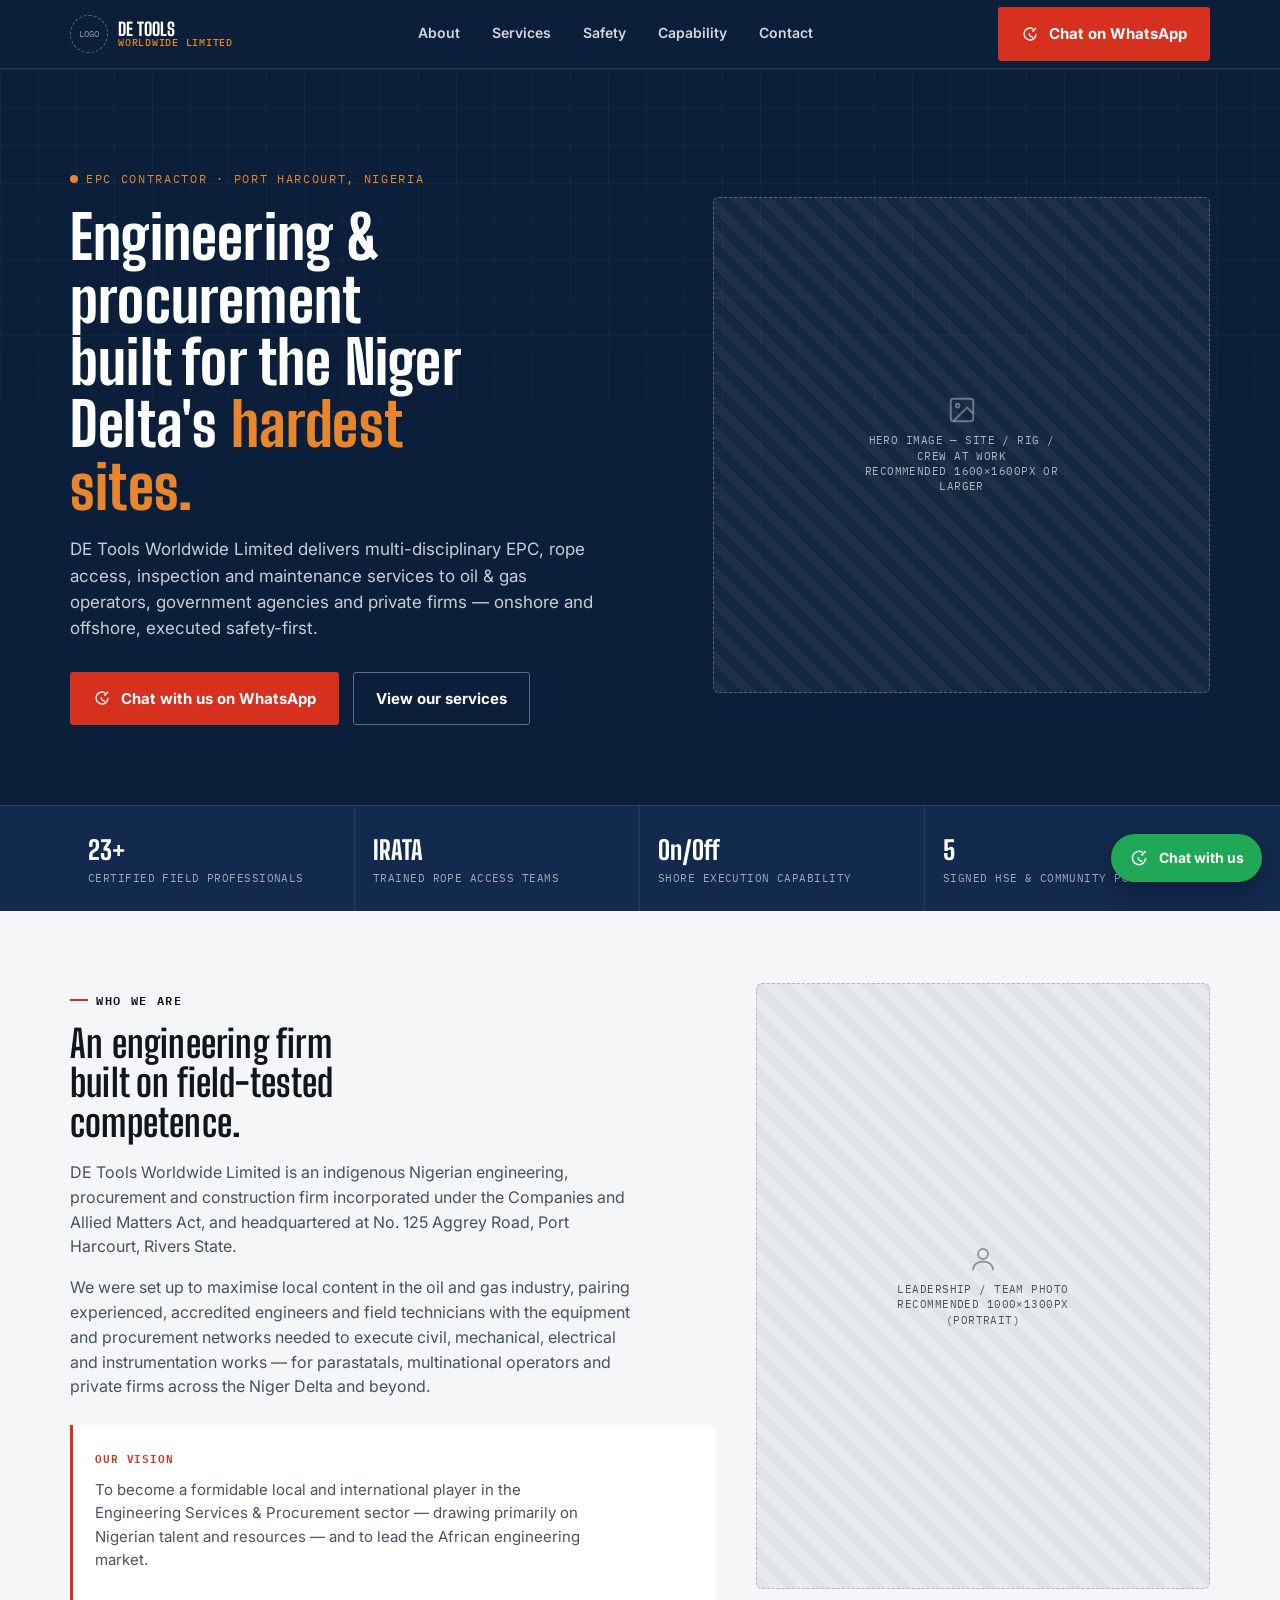
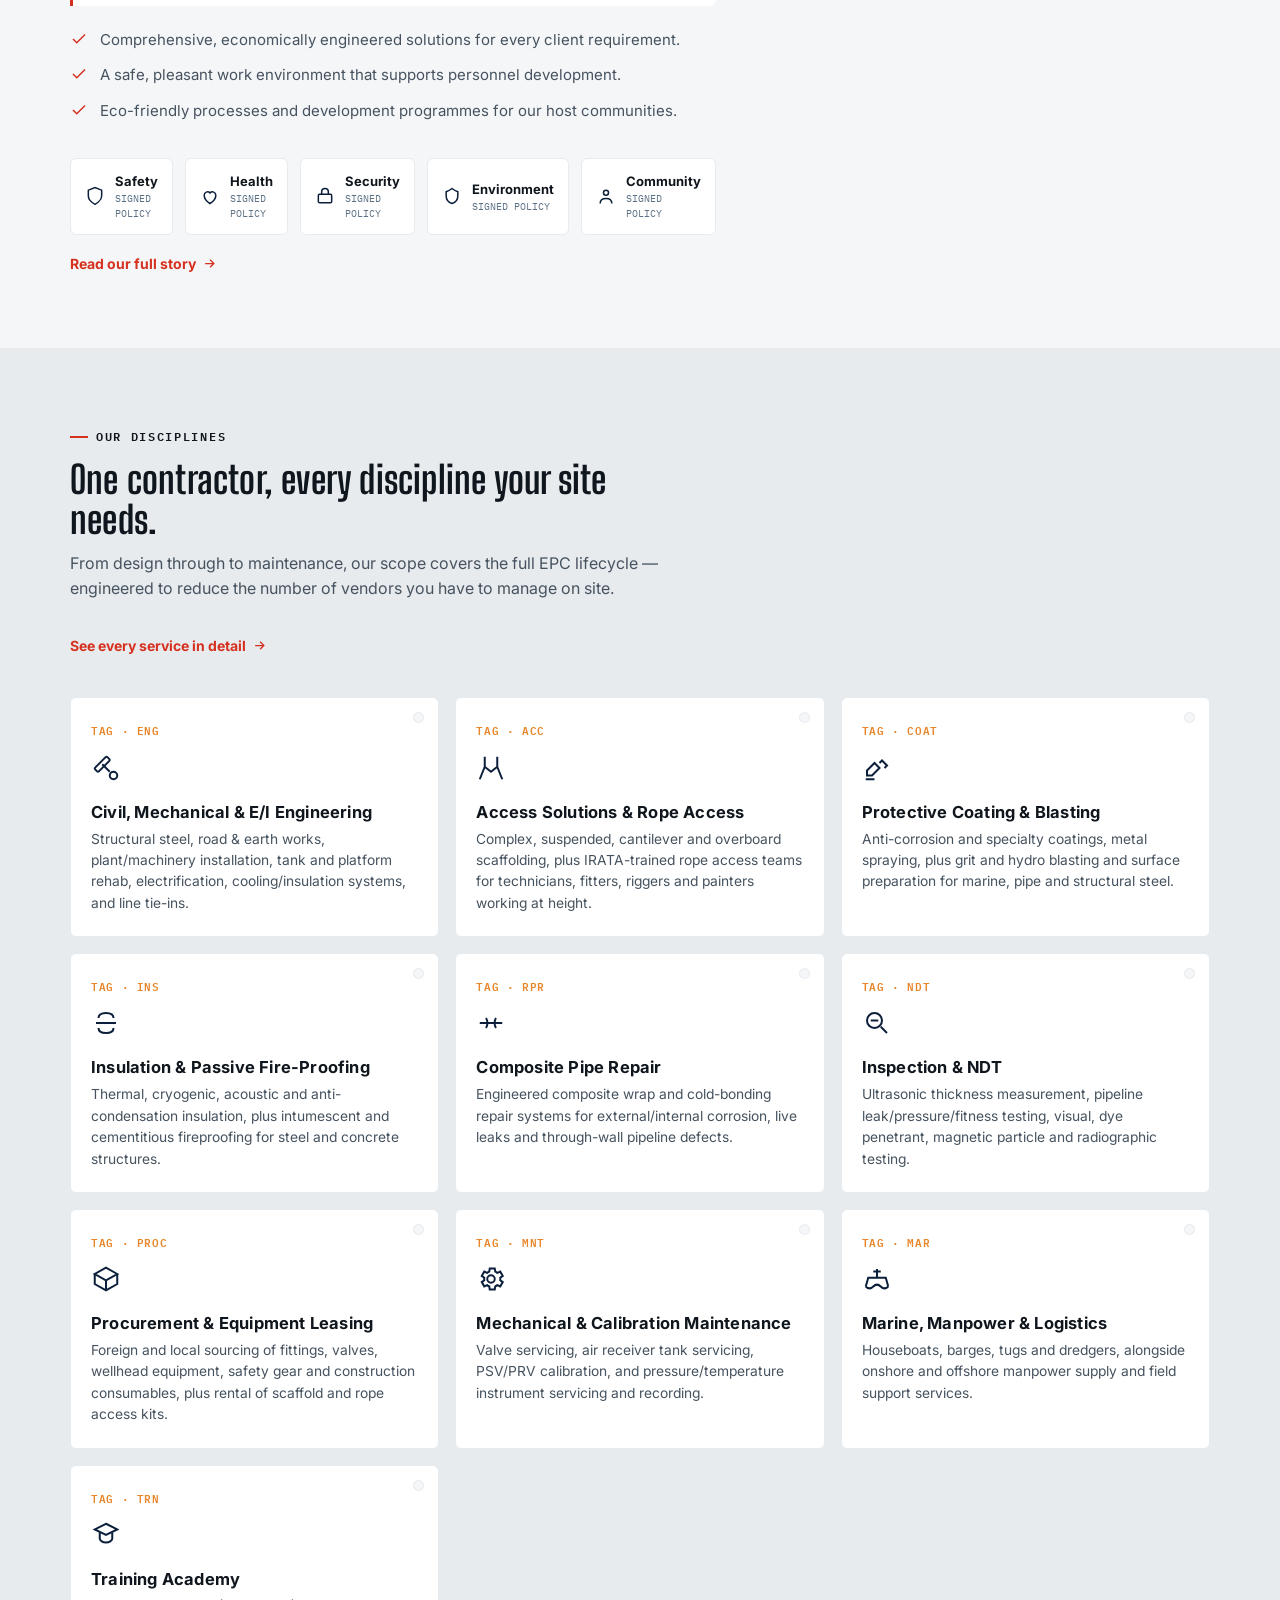
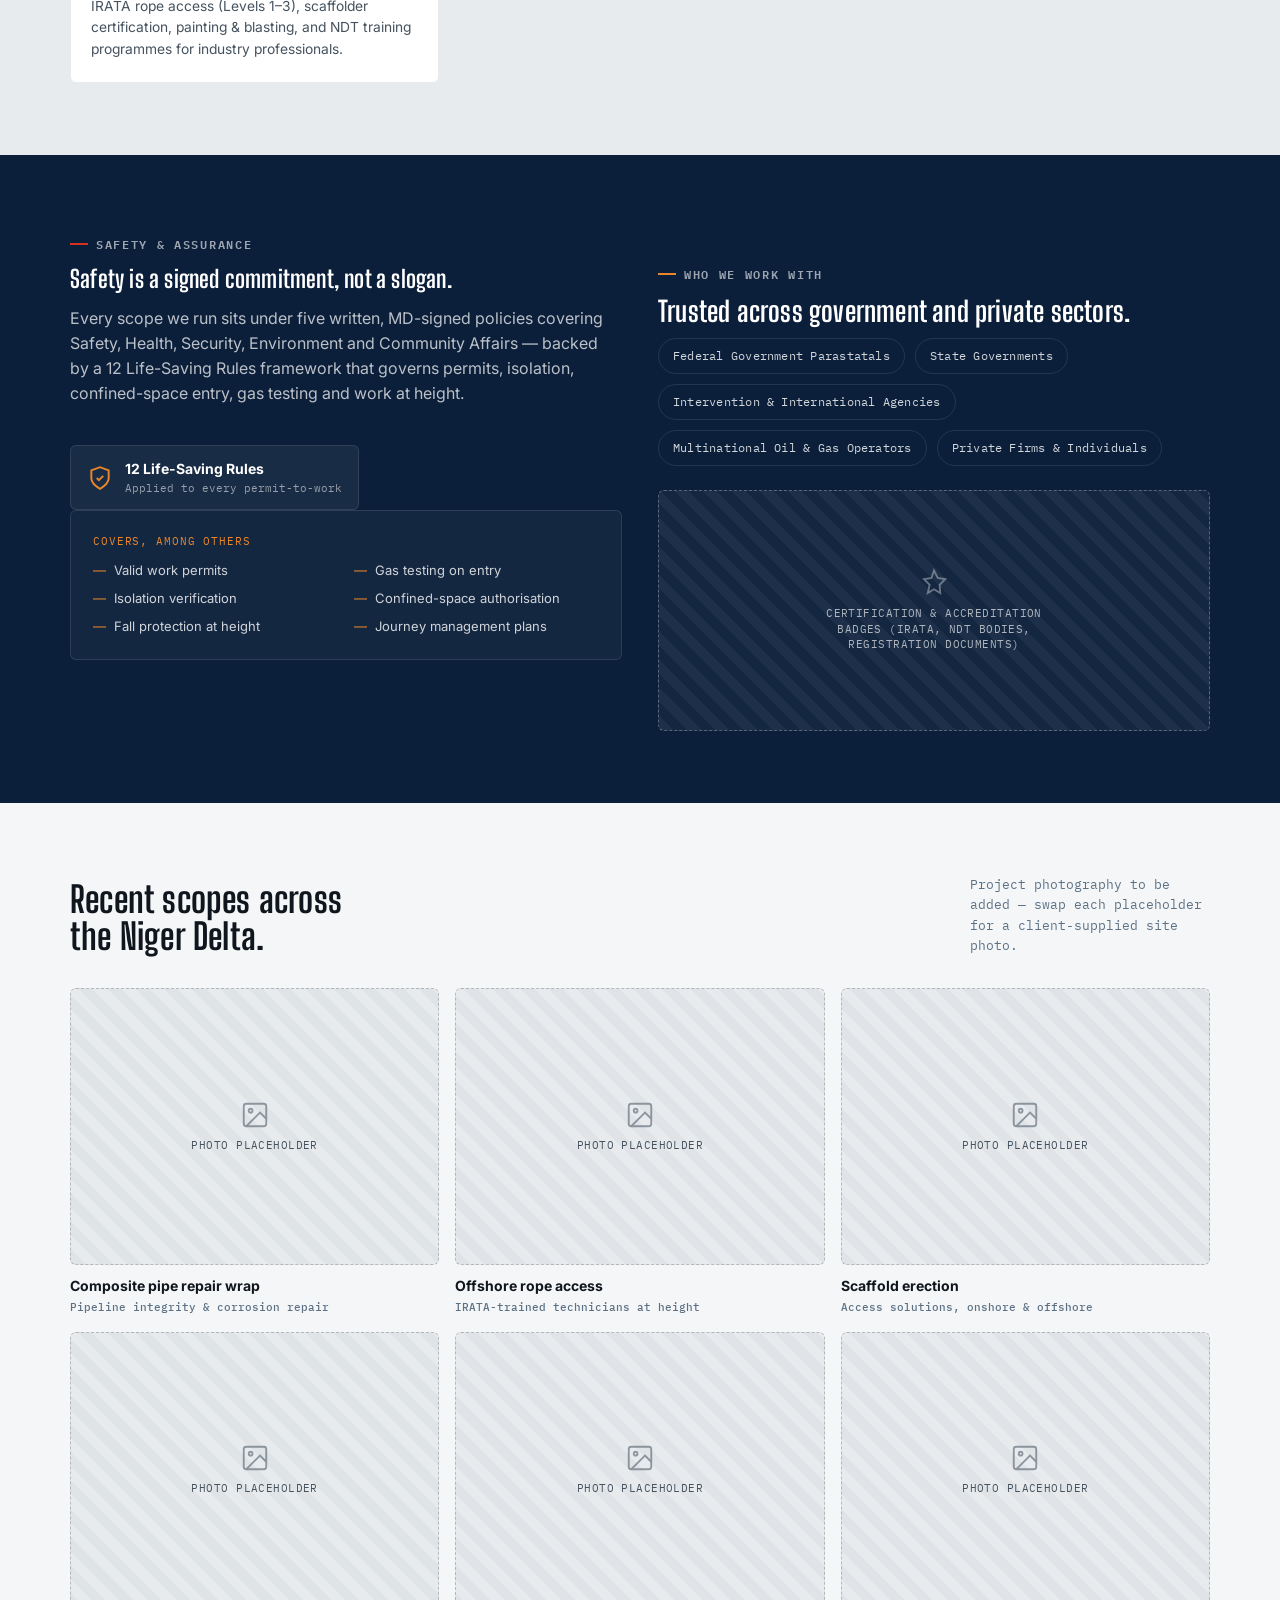
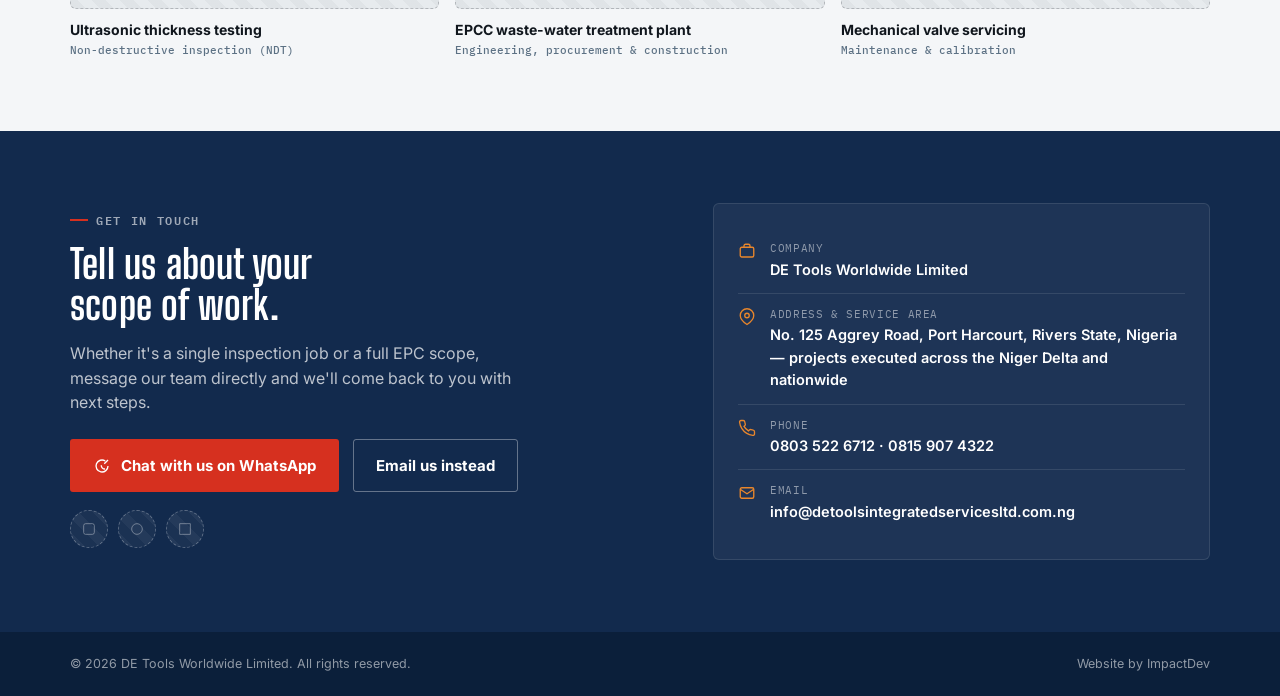
==== index.html @ 5cf84153 "first commit" ====
<!DOCTYPE html>
<html lang="en">
<head>
<meta charset="UTF-8">
<meta name="viewport" content="width=device-width, initial-scale=1.0">
<title>DE Tools Worldwide Limited | Engineering, Procurement & Construction in Port Harcourt, Nigeria</title>
<meta name="description" content="DE Tools Worldwide Limited is a Port Harcourt-based EPC contractor delivering engineering, procurement, construction, rope access, NDT inspection and maintenance services to oil & gas operators across the Niger Delta and Nigeria.">

<!-- ================= FONTS ================= -->
<link rel="preconnect" href="https://fonts.googleapis.com">
<link rel="preconnect" href="https://fonts.gstatic.com" crossorigin>
<link href="https://fonts.googleapis.com/css2?family=Big+Shoulders+Display:wght@700;800;900&family=Inter:wght@400;500;600;700&family=IBM+Plex+Mono:wght@500;600&display=swap" rel="stylesheet">

<link rel="stylesheet" href="css/styles.css">
</head>
<body>

<!-- =========================================================
     HEADER
     ========================================================= -->
<header>
  <div class="nav-row">
    <!-- LOGO SLOT — once the client logo file is supplied, replace
         this whole .logo-slot block with: <a href="#home"><img src="logo.png" alt="DE Tools Worldwide Limited" style="height:40px"></a> -->
    <a href="/" class="logo-slot" aria-label="DE Tools Worldwide Limited — home">
      <span class="logo-mark">LOGO</span>
      <span class="logo-text">DE TOOLS<small>Worldwide Limited</small></span>
    </a>

    <nav class="primary-nav" aria-label="Primary">
      <a href="about/">About</a>
      <a href="services/">Services</a>
      <a href="#safety">Safety</a>
      <a href="#work">Capability</a>
      <a href="#contact">Contact</a>
    </nav>

    <div class="header-actions">
      <a class="btn btn-primary btn-wa-header" href="https://wa.me/2348035226712?text=Hi%2C%20I%27d%20like%20to%20discuss%20a%20scope%20of%20work%20with%20DE%20Tools%20Worldwide%20Limited." target="_blank" rel="noopener">
        <svg viewBox="0 0 24 24" fill="none" stroke="currentColor" stroke-width="1.8"><path d="M20 12a8 8 0 1 1-3.6-6.7M20 4l-5 5"/><path d="M16 16a5 5 0 0 1-5-5"/></svg>
        Chat on WhatsApp
      </a>
      <button class="menu-toggle" id="menuToggle" aria-label="Open menu" aria-expanded="false">
        <svg viewBox="0 0 24 24" fill="none" stroke="currentColor" stroke-width="2"><path d="M4 7h16M4 12h16M4 17h16"/></svg>
      </button>
    </div>
  </div>

  <div id="mobileMenu">
    <a href="about/">About</a>
    <a href="services/">Services</a>
    <a href="#safety">Safety</a>
    <a href="#work">Capability</a>
    <a href="#contact">Contact</a>
    <a class="btn btn-primary" href="https://wa.me/2348035226712?text=Hi%2C%20I%27d%20like%20to%20discuss%20a%20scope%20of%20work%20with%20DE%20Tools%20Worldwide%20Limited." target="_blank" rel="noopener">
      Chat with us on WhatsApp
    </a>
  </div>
</header>

<!-- =========================================================
     HERO
     ========================================================= -->
<section class="hero" id="home">
  <div class="wrap">
    <div class="hero-grid">
      <div>
        <span class="hero-tagline">EPC Contractor · Port Harcourt, Nigeria</span>
        <h1>Engineering &amp; procurement built for the Niger Delta's <em>hardest sites.</em></h1>
        <p class="lede">DE Tools Worldwide Limited delivers multi-disciplinary EPC, rope access, inspection and maintenance services to oil &amp; gas operators, government agencies and private firms — onshore and offshore, executed safety-first.</p>
        <div class="hero-cta">
          <a class="btn btn-primary" href="https://wa.me/2348035226712?text=Hi%2C%20I%27d%20like%20to%20discuss%20a%20scope%20of%20work%20with%20DE%20Tools%20Worldwide%20Limited." target="_blank" rel="noopener">
            <svg viewBox="0 0 24 24" fill="none" stroke="currentColor" stroke-width="1.8"><path d="M20 12a8 8 0 1 1-3.6-6.7M20 4l-5 5"/><path d="M16 16a5 5 0 0 1-5-5"/></svg>
            Chat with us on WhatsApp
          </a>
          <a class="btn btn-outline" href="/services">View our services</a>
        </div>
      </div>

      <!-- IMAGE SLOT: hero photo — recommend a wide, high-res shot of
           a live worksite (rig, platform, or rope-access/scaffold crew).
           Replace with: <img src="hero.jpg" alt="..."> -->
      <div class="hero-photo">
        <div class="img-slot on-dark" style="aspect-ratio:1/1;">
          <svg viewBox="0 0 24 24" fill="none" stroke="currentColor" stroke-width="1.5"><rect x="3" y="3" width="18" height="18" rx="2"/><circle cx="8.5" cy="8.5" r="1.5"/><path d="M21 15l-5-5L5 21"/></svg>
          <span>Hero image — site / rig / crew at work<br>Recommended 1600×1600px or larger</span>
        </div>
      </div>
    </div>
  </div>
</section>

<div class="stat-strip">
  <div class="wrap">
    <div class="stat"><div class="num">23+</div><div class="label">Certified field professionals</div></div>
    <div class="stat"><div class="num">IRATA</div><div class="label">Trained rope access teams</div></div>
    <div class="stat"><div class="num">On/Off</div><div class="label">shore execution capability</div></div>
    <div class="stat"><div class="num">5</div><div class="label">Signed HSE &amp; community policies</div></div>
  </div>
</div>

<!-- =========================================================
     ABOUT
     ========================================================= -->
<section id="about">
  <div class="wrap">
    <div class="about-grid">

      <div class="about-copy reveal">
        <span class="eyebrow">Who we are</span>
        <h2>An engineering firm built on field-tested competence.</h2>
        <p>DE Tools Worldwide Limited is an indigenous Nigerian engineering, procurement and construction firm incorporated under the Companies and Allied Matters Act, and headquartered at No. 125 Aggrey Road, Port Harcourt, Rivers State.</p>
        <p>We were set up to maximise local content in the oil and gas industry, pairing experienced, accredited engineers and field technicians with the equipment and procurement networks needed to execute civil, mechanical, electrical and instrumentation works — for parastatals, multinational operators and private firms across the Niger Delta and beyond.</p>

        <div class="vision-box">
          <span class="tag">Our vision</span>
          <p>To become a formidable local and international player in the Engineering Services &amp; Procurement sector — drawing primarily on Nigerian talent and resources — and to lead the African engineering market.</p>
        </div>

        <ul class="mission-list">
          <li><svg viewBox="0 0 24 24" fill="none" stroke="currentColor" stroke-width="2"><path d="M20 6L9 17l-5-5"/></svg> Comprehensive, economically engineered solutions for every client requirement.</li>
          <li><svg viewBox="0 0 24 24" fill="none" stroke="currentColor" stroke-width="2"><path d="M20 6L9 17l-5-5"/></svg> A safe, pleasant work environment that supports personnel development.</li>
          <li><svg viewBox="0 0 24 24" fill="none" stroke="currentColor" stroke-width="2"><path d="M20 6L9 17l-5-5"/></svg> Eco-friendly processes and development programmes for our host communities.</li>
        </ul>

        <div class="policy-row">
          <div class="policy-chip"><svg viewBox="0 0 24 24" fill="none" stroke="currentColor" stroke-width="1.8"><path d="M12 22s8-4 8-10V5l-8-3-8 3v7c0 6 8 10 8 10Z"/></svg><div><div class="t">Safety</div><div class="s">Signed policy</div></div></div>
          <div class="policy-chip"><svg viewBox="0 0 24 24" fill="none" stroke="currentColor" stroke-width="1.8"><path d="M12 21s-7-4.4-7-10a4 4 0 0 1 7-2.6A4 4 0 0 1 19 11c0 5.6-7 10-7 10Z"/></svg><div><div class="t">Health</div><div class="s">Signed policy</div></div></div>
          <div class="policy-chip"><svg viewBox="0 0 24 24" fill="none" stroke="currentColor" stroke-width="1.8"><rect x="4" y="10" width="16" height="10" rx="1.5"/><path d="M8 10V7a4 4 0 0 1 8 0v3"/></svg><div><div class="t">Security</div><div class="s">Signed policy</div></div></div>
          <div class="policy-chip"><svg viewBox="0 0 24 24" fill="none" stroke="currentColor" stroke-width="1.8"><path d="M12 3c4 3 7 4 7 4v5c0 5-4 8-7 9-3-1-7-4-7-9V7s3-1 7-4Z"/></svg><div><div class="t">Environment</div><div class="s">Signed policy</div></div></div>
          <div class="policy-chip"><svg viewBox="0 0 24 24" fill="none" stroke="currentColor" stroke-width="1.8"><circle cx="12" cy="8" r="3"/><path d="M5 21c0-4 3-6 7-6s7 2 7 6"/></svg><div><div class="t">Community</div><div class="s">Signed policy</div></div></div>
        </div>

        <a class="text-link" href="about.html">
          Read our full story
          <svg viewBox="0 0 24 24" fill="none" stroke="currentColor" stroke-width="2"><path d="M5 12h14M13 6l6 6-6 6"/></svg>
        </a>
      </div>

      <!-- IMAGE SLOT: about-section photo — recommend the CEO/MD,
           leadership, or a field team portrait. Replace with:
           <img src="about.jpg" alt="..."> -->
      <div class="about-photo reveal">
        <div class="img-slot">
          <svg viewBox="0 0 24 24" fill="none" stroke="currentColor" stroke-width="1.5"><circle cx="12" cy="8" r="4"/><path d="M4 21c0-4.4 3.6-7 8-7s8 2.6 8 7"/></svg>
          <span>Leadership / team photo<br>Recommended 1000×1300px (portrait)</span>
        </div>
      </div>

    </div>
  </div>
</section>

<!-- =========================================================
     SERVICES / DISCIPLINES
     ========================================================= -->
<section id="services" style="background:var(--paper-alt);">
  <div class="wrap">
    <div class="services-head reveal">
      <span class="eyebrow">Our disciplines</span>
      <h2>One contractor, every discipline your site needs.</h2>
      <p>From design through to maintenance, our scope covers the full EPC lifecycle — engineered to reduce the number of vendors you have to manage on site.</p>
      <a class="text-link" href="services.html">
        See every service in detail
        <svg viewBox="0 0 24 24" fill="none" stroke="currentColor" stroke-width="2"><path d="M5 12h14M13 6l6 6-6 6"/></svg>
      </a>
    </div>

    <div class="svc-grid">

      <div class="svc-card reveal">
        <span class="svc-tagcode">Tag · ENG</span>
        <svg class="svc-icon" viewBox="0 0 24 24" fill="none" stroke="currentColor" stroke-width="1.6"><path d="M14.7 6.3a1 1 0 0 0 0-1.4l-1.6-1.6a1 1 0 0 0-1.4 0L3.3 11.7a1 1 0 0 0 0 1.4l1.6 1.6a1 1 0 0 0 1.4 0L14.7 6.3Z"/><path d="M9 9l6 6"/><circle cx="18" cy="18" r="3"/></svg>
        <h3>Civil, Mechanical &amp; E/I Engineering</h3>
        <p>Structural steel, road &amp; earth works, plant/machinery installation, tank and platform rehab, electrification, cooling/insulation systems, and line tie-ins.</p>
      </div>

      <div class="svc-card reveal">
        <span class="svc-tagcode">Tag · ACC</span>
        <svg class="svc-icon" viewBox="0 0 24 24" fill="none" stroke="currentColor" stroke-width="1.6"><path d="M7 3v8M17 3v8M3 21l4-10 5 4 5-4 4 10"/></svg>
        <h3>Access Solutions &amp; Rope Access</h3>
        <p>Complex, suspended, cantilever and overboard scaffolding, plus IRATA-trained rope access teams for technicians, fitters, riggers and painters working at height.</p>
      </div>

      <div class="svc-card reveal">
        <span class="svc-tagcode">Tag · COAT</span>
        <svg class="svc-icon" viewBox="0 0 24 24" fill="none" stroke="currentColor" stroke-width="1.6"><path d="M4 14l6-6 4 4-6 6H4v-4Z"/><path d="M14 8l2-2 4 4-2 2"/><path d="M3 21h7"/></svg>
        <h3>Protective Coating &amp; Blasting</h3>
        <p>Anti-corrosion and specialty coatings, metal spraying, plus grit and hydro blasting and surface preparation for marine, pipe and structural steel.</p>
      </div>

      <div class="svc-card reveal">
        <span class="svc-tagcode">Tag · INS</span>
        <svg class="svc-icon" viewBox="0 0 24 24" fill="none" stroke="currentColor" stroke-width="1.6"><path d="M4 12h16"/><path d="M6 8c0-2 1.5-4 6-4s6 2 6 4M6 16c0 2 1.5 4 6 4s6-2 6-4"/></svg>
        <h3>Insulation &amp; Passive Fire-Proofing</h3>
        <p>Thermal, cryogenic, acoustic and anti-condensation insulation, plus intumescent and cementitious fireproofing for steel and concrete structures.</p>
      </div>

      <div class="svc-card reveal">
        <span class="svc-tagcode">Tag · RPR</span>
        <svg class="svc-icon" viewBox="0 0 24 24" fill="none" stroke="currentColor" stroke-width="1.6"><path d="M3 12h18"/><path d="M8 8c1.5 2 1.5 6 0 8M16 8c-1.5 2-1.5 6 0 8"/></svg>
        <h3>Composite Pipe Repair</h3>
        <p>Engineered composite wrap and cold-bonding repair systems for external/internal corrosion, live leaks and through-wall pipeline defects.</p>
      </div>

      <div class="svc-card reveal">
        <span class="svc-tagcode">Tag · NDT</span>
        <svg class="svc-icon" viewBox="0 0 24 24" fill="none" stroke="currentColor" stroke-width="1.6"><circle cx="10" cy="10" r="6"/><path d="M15 15l5 5"/><path d="M7 10h6"/></svg>
        <h3>Inspection &amp; NDT</h3>
        <p>Ultrasonic thickness measurement, pipeline leak/pressure/fitness testing, visual, dye penetrant, magnetic particle and radiographic testing.</p>
      </div>

      <div class="svc-card reveal">
        <span class="svc-tagcode">Tag · PROC</span>
        <svg class="svc-icon" viewBox="0 0 24 24" fill="none" stroke="currentColor" stroke-width="1.6"><path d="M21 8l-9-5-9 5 9 5 9-5Z"/><path d="M3 8v8l9 5 9-5V8"/><path d="M12 13v8"/></svg>
        <h3>Procurement &amp; Equipment Leasing</h3>
        <p>Foreign and local sourcing of fittings, valves, wellhead equipment, safety gear and construction consumables, plus rental of scaffold and rope access kits.</p>
      </div>

      <div class="svc-card reveal">
        <span class="svc-tagcode">Tag · MNT</span>
        <svg class="svc-icon" viewBox="0 0 24 24" fill="none" stroke="currentColor" stroke-width="1.6"><circle cx="12" cy="12" r="3"/><path d="M19.4 13a7.4 7.4 0 0 0 0-2l2-1.5-2-3.4-2.3 1a7 7 0 0 0-1.7-1L15 3.6h-4l-.4 2.5a7 7 0 0 0-1.7 1l-2.3-1-2 3.4 2 1.5a7.4 7.4 0 0 0 0 2l-2 1.5 2 3.4 2.3-1c.5.4 1.1.8 1.7 1l.4 2.5h4l.4-2.5a7 7 0 0 0 1.7-1l2.3 1 2-3.4-2-1.5Z"/></svg>
        <h3>Mechanical &amp; Calibration Maintenance</h3>
        <p>Valve servicing, air receiver tank servicing, PSV/PRV calibration, and pressure/temperature instrument servicing and recording.</p>
      </div>

      <div class="svc-card reveal">
        <span class="svc-tagcode">Tag · MAR</span>
        <svg class="svc-icon" viewBox="0 0 24 24" fill="none" stroke="currentColor" stroke-width="1.6"><path d="M3 18l2-7h14l2 7"/><path d="M12 11V4M9 6h6"/><path d="M3 18c2 2 4 2 6 0s4-2 6 0 4 2 6 0"/></svg>
        <h3>Marine, Manpower &amp; Logistics</h3>
        <p>Houseboats, barges, tugs and dredgers, alongside onshore and offshore manpower supply and field support services.</p>
      </div>

      <div class="svc-card reveal">
        <span class="svc-tagcode">Tag · TRN</span>
        <svg class="svc-icon" viewBox="0 0 24 24" fill="none" stroke="currentColor" stroke-width="1.6"><path d="M12 3l9 4.5-9 4.5-9-4.5 9-4.5Z"/><path d="M7 10v5c0 1.5 2.5 3 5 3s5-1.5 5-3v-5"/></svg>
        <h3>Training Academy</h3>
        <p>IRATA rope access (Levels 1–3), scaffolder certification, painting &amp; blasting, and NDT training programmes for industry professionals.</p>
      </div>

    </div>
  </div>
</section>

<!-- =========================================================
     SAFETY / ASSURANCE
     ========================================================= -->
<section id="safety" class="safety-band">
  <div class="wrap">
    <div class="safety-grid">

      <div class="reveal">
        <span class="eyebrow" style="color:rgba(255,255,255,.6);">Safety &amp; assurance</span>
        <h2 class="safety-copy-h">Safety is a signed commitment, not a slogan.</h2>
        <p style="color:rgba(255,255,255,.72); margin-top:14px; max-width:54ch;">Every scope we run sits under five written, MD-signed policies covering Safety, Health, Security, Environment and Community Affairs — backed by a 12 Life-Saving Rules framework that governs permits, isolation, confined-space entry, gas testing and work at height.</p>

        <div class="lsr-badge">
          <svg viewBox="0 0 24 24" fill="none" stroke="currentColor" stroke-width="1.8"><path d="M12 22s8-4 8-10V5l-8-3-8 3v7c0 6 8 10 8 10Z"/><path d="M9 12l2 2 4-4"/></svg>
          <div><div class="t">12 Life-Saving Rules</div><div class="s">Applied to every permit-to-work</div></div>
        </div>

        <div class="hsRules">
          <span class="lbl">Covers, among others</span>
          <ul>
            <li>Valid work permits</li>
            <li>Gas testing on entry</li>
            <li>Isolation verification</li>
            <li>Confined-space authorisation</li>
            <li>Fall protection at height</li>
            <li>Journey management plans</li>
          </ul>
        </div>
      </div>

      <div class="client-types reveal">
        <span class="eyebrow">Who we work with</span>
        <h2 style="font-size:clamp(22px,3.2vw,28px); color:#fff;">Trusted across government and private sectors.</h2>
        <div class="chip-row">
          <span>Federal Government Parastatals</span>
          <span>State Governments</span>
          <span>Intervention &amp; International Agencies</span>
          <span>Multinational Oil &amp; Gas Operators</span>
          <span>Private Firms &amp; Individuals</span>
        </div>

        <!-- IMAGE SLOT: certification / accreditation badges,
             e.g. IRATA, NDT body certificates, registration docs.
             Replace with real badge images once available. -->
        <div class="img-slot on-dark" style="aspect-ratio:16/7; margin-top:24px;">
          <svg viewBox="0 0 24 24" fill="none" stroke="currentColor" stroke-width="1.5"><path d="M12 2l3 6 6 1-4.5 4.5L17 20l-5-3-5 3 1.5-6.5L4 9l6-1 2-6Z"/></svg>
          <span>Certification &amp; accreditation badges (IRATA, NDT bodies, registration documents)</span>
        </div>
      </div>

    </div>
  </div>
</section>

<!-- =========================================================
     WORK / CAPABILITY GALLERY
     ========================================================= -->
<section id="work">
  <div class="wrap">
    <div class="work-head reveal">
      <h2>Recent scopes across the Niger Delta.</h2>
      <span class="work-note">Project photography to be added — swap each placeholder for a client-supplied site photo.</span>
    </div>

    <div class="work-grid">

      <div class="work-item reveal">
        <div class="img-slot"><svg viewBox="0 0 24 24" fill="none" stroke="currentColor" stroke-width="1.5"><rect x="3" y="3" width="18" height="18" rx="2"/><circle cx="8.5" cy="8.5" r="1.5"/><path d="M21 15l-5-5L5 21"/></svg><span>Photo placeholder</span></div>
        <div class="cap">Composite pipe repair wrap<span>Pipeline integrity &amp; corrosion repair</span></div>
      </div>

      <div class="work-item reveal">
        <div class="img-slot"><svg viewBox="0 0 24 24" fill="none" stroke="currentColor" stroke-width="1.5"><rect x="3" y="3" width="18" height="18" rx="2"/><circle cx="8.5" cy="8.5" r="1.5"/><path d="M21 15l-5-5L5 21"/></svg><span>Photo placeholder</span></div>
        <div class="cap">Offshore rope access<span>IRATA-trained technicians at height</span></div>
      </div>

      <div class="work-item reveal">
        <div class="img-slot"><svg viewBox="0 0 24 24" fill="none" stroke="currentColor" stroke-width="1.5"><rect x="3" y="3" width="18" height="18" rx="2"/><circle cx="8.5" cy="8.5" r="1.5"/><path d="M21 15l-5-5L5 21"/></svg><span>Photo placeholder</span></div>
        <div class="cap">Scaffold erection<span>Access solutions, onshore &amp; offshore</span></div>
      </div>

      <div class="work-item reveal">
        <div class="img-slot"><svg viewBox="0 0 24 24" fill="none" stroke="currentColor" stroke-width="1.5"><rect x="3" y="3" width="18" height="18" rx="2"/><circle cx="8.5" cy="8.5" r="1.5"/><path d="M21 15l-5-5L5 21"/></svg><span>Photo placeholder</span></div>
        <div class="cap">Ultrasonic thickness testing<span>Non-destructive inspection (NDT)</span></div>
      </div>

      <div class="work-item reveal">
        <div class="img-slot"><svg viewBox="0 0 24 24" fill="none" stroke="currentColor" stroke-width="1.5"><rect x="3" y="3" width="18" height="18" rx="2"/><circle cx="8.5" cy="8.5" r="1.5"/><path d="M21 15l-5-5L5 21"/></svg><span>Photo placeholder</span></div>
        <div class="cap">EPCC waste-water treatment plant<span>Engineering, procurement &amp; construction</span></div>
      </div>

      <div class="work-item reveal">
        <div class="img-slot"><svg viewBox="0 0 24 24" fill="none" stroke="currentColor" stroke-width="1.5"><rect x="3" y="3" width="18" height="18" rx="2"/><circle cx="8.5" cy="8.5" r="1.5"/><path d="M21 15l-5-5L5 21"/></svg><span>Photo placeholder</span></div>
        <div class="cap">Mechanical valve servicing<span>Maintenance &amp; calibration</span></div>
      </div>

    </div>
  </div>
</section>

<!-- =========================================================
     CONTACT / FOOTER
     ========================================================= -->
<section id="contact" class="contact-band">
  <div class="wrap">
    <div class="contact-grid">

      <div class="contact-copy reveal">
        <span class="eyebrow" style="color:rgba(255,255,255,.6);">Get in touch</span>
        <h2 style="color:#fff;">Tell us about your scope of work.</h2>
        <p>Whether it's a single inspection job or a full EPC scope, message our team directly and we'll come back to you with next steps.</p>
        <div class="contact-cta">
          <a class="btn btn-primary" href="https://wa.me/2348035226712?text=Hi%2C%20I%27d%20like%20to%20discuss%20a%20scope%20of%20work%20with%20DE%20Tools%20Worldwide%20Limited." target="_blank" rel="noopener">
            <svg viewBox="0 0 24 24" fill="none" stroke="currentColor" stroke-width="1.8"><path d="M20 12a8 8 0 1 1-3.6-6.7M20 4l-5 5"/><path d="M16 16a5 5 0 0 1-5-5"/></svg>
            Chat with us on WhatsApp
          </a>
          <a class="btn btn-outline" href="mailto:info@detoolsintegratedservicesltd.com.ng">Email us instead</a>
        </div>

        <div class="social-row" aria-label="Social links">
          <!-- IMAGE SLOT: replace each circle with a linked icon
               once social handles are confirmed (LinkedIn, FB, IG) -->
          <div class="img-slot on-dark"><svg viewBox="0 0 24 24" fill="none" stroke="currentColor" stroke-width="1.5"><rect x="4" y="4" width="16" height="16" rx="3"/></svg></div>
          <div class="img-slot on-dark"><svg viewBox="0 0 24 24" fill="none" stroke="currentColor" stroke-width="1.5"><circle cx="12" cy="12" r="8"/></svg></div>
          <div class="img-slot on-dark"><svg viewBox="0 0 24 24" fill="none" stroke="currentColor" stroke-width="1.5"><path d="M4 4h16v16H4z"/></svg></div>
        </div>
      </div>

      <div class="nap reveal" aria-label="Business details">
        <div class="row">
          <svg viewBox="0 0 24 24" fill="none" stroke="currentColor" stroke-width="1.8"><rect x="3" y="7" width="18" height="13" rx="2"/><path d="M8 7V5a2 2 0 0 1 2-2h4a2 2 0 0 1 2 2v2"/></svg>
          <div><div class="k">Company</div><div class="v">DE Tools Worldwide Limited</div></div>
        </div>
        <div class="row">
          <svg viewBox="0 0 24 24" fill="none" stroke="currentColor" stroke-width="1.8"><path d="M21 10c0 6-9 12-9 12S3 16 3 10a9 9 0 1 1 18 0Z"/><circle cx="12" cy="10" r="3"/></svg>
          <div><div class="k">Address &amp; service area</div><div class="v">No. 125 Aggrey Road, Port Harcourt, Rivers State, Nigeria — projects executed across the Niger Delta and nationwide</div></div>
        </div>
        <div class="row">
          <svg viewBox="0 0 24 24" fill="none" stroke="currentColor" stroke-width="1.8"><path d="M22 16.9v3a2 2 0 0 1-2.2 2 19.8 19.8 0 0 1-8.6-3.1 19.5 19.5 0 0 1-6-6A19.8 19.8 0 0 1 2.1 4.2 2 2 0 0 1 4 2h3a2 2 0 0 1 2 1.7c.1 1 .4 2 .7 2.9a2 2 0 0 1-.5 2.1L8 9.9a16 16 0 0 0 6 6l1.2-1.2a2 2 0 0 1 2.1-.5c.9.3 1.9.6 2.9.7A2 2 0 0 1 22 16.9Z"/></svg>
          <div><div class="k">Phone</div><div class="v"><a href="tel:+2348035226712">0803 522 6712</a> · <a href="tel:+2348159074322">0815 907 4322</a></div></div>
        </div>
        <div class="row">
          <svg viewBox="0 0 24 24" fill="none" stroke="currentColor" stroke-width="1.8"><rect x="3" y="5" width="18" height="14" rx="2"/><path d="M3 7l9 6 9-6"/></svg>
          <div><div class="k">Email</div><div class="v"><a href="mailto:info@detoolsintegratedservicesltd.com.ng">info@detoolsintegratedservicesltd.com.ng</a></div></div>
        </div>
      </div>

    </div>
  </div>
</section>

<footer class="site-foot">
  <div class="wrap foot-row">
    <span>© <span id="year"></span> DE Tools Worldwide Limited. All rights reserved.</span>
    <span>Website by ImpactDev</span>
  </div>
</footer>

<!-- Floating WhatsApp button — always visible, no scroll needed -->
<a class="wa-float" href="https://wa.me/2348035226712?text=Hi%2C%20I%27d%20like%20to%20discuss%20a%20scope%20of%20work%20with%20DE%20Tools%20Worldwide%20Limited." target="_blank" rel="noopener" aria-label="Chat with us on WhatsApp">
  <svg viewBox="0 0 24 24" fill="none" stroke="currentColor" stroke-width="1.8"><path d="M20 12a8 8 0 1 1-3.6-6.7M20 4l-5 5"/><path d="M16 16a5 5 0 0 1-5-5"/></svg>
  Chat with us
</a>

<script src="js/main.js"></script>

</body>
</html>
---- css/styles.css ----
/* =========================================================
   DE TOOLS WORLDWIDE LIMITED — SHARED STYLESHEET
   Used by index.html, about.html and services.html.
   Edit once here and the change applies to every page.
   ========================================================= */

/* ---------- 0. DESIGN TOKENS ---------- */
:root{
    --navy-deep:#0B1F3A;
    --navy-mid:#122A4D;
    --navy-line:rgba(255,255,255,.10);
    --steel:#5C7184;
    --signal-red:#D6301F;
    --signal-red-dark:#AD2417;
    --safety-orange:#E8862C;
    --paper:#F4F6F8;
    --paper-alt:#E7EBEE;
    --ink:#10161D;
    --ink-soft:#46535F;
    --white:#FFFFFF;
  
    --font-display:'Big Shoulders Display', sans-serif;
    --font-body:'Inter', sans-serif;
    --font-mono:'IBM Plex Mono', monospace;
  
    --radius-sm:3px;
    --radius-md:6px;
    --maxw:1180px;
  }
  
  *{box-sizing:border-box;}
  html{scroll-behavior:smooth;}
  @media (prefers-reduced-motion: reduce){
    html{scroll-behavior:auto;}
    *{animation-duration:.01ms !important; transition-duration:.01ms !important;}
  }
  body{
    margin:0;
    font-family:var(--font-body);
    color:var(--ink);
    background:var(--paper);
    line-height:1.55;
    -webkit-font-smoothing:antialiased;
  }
  img{max-width:100%; display:block;}
  a{color:inherit; text-decoration:none;}
  ul{margin:0; padding:0;}
  h1,h2,h3{font-family:var(--font-display); line-height:1.04; margin:0; letter-spacing:.2px;}
  .wrap{max-width:var(--maxw); margin:0 auto; padding:0 20px;}
  section{padding:72px 0;}
  .eyebrow{
    font-family:var(--font-mono);
    font-size:12px;
    font-weight:600;
    letter-spacing:.14em;
    text-transform:uppercase;
    display:inline-flex;
    align-items:center;
    gap:8px;
    margin-bottom:14px;
  }
  .eyebrow::before{
    content:"";
    width:18px; height:2px;
    background:var(--signal-red);
    display:inline-block;
  }
  .btn{
    font-family:var(--font-body);
    font-weight:700;
    font-size:15px;
    display:inline-flex;
    align-items:center;
    gap:10px;
    padding:14px 22px;
    border-radius:var(--radius-sm);
    border:1.5px solid transparent;
    cursor:pointer;
    white-space:nowrap;
  }
  .btn-primary{background:var(--signal-red); color:#fff;}
  .btn-primary:hover{background:var(--signal-red-dark);}
  .btn-outline{border-color:rgba(255,255,255,.35); color:#fff;}
  .btn-outline:hover{border-color:#fff; background:rgba(255,255,255,.08);}
  .btn-outline.on-light{border-color:var(--navy-deep); color:var(--navy-deep);}
  .btn-outline.on-light:hover{background:var(--navy-deep); color:#fff;}
  .btn svg{width:18px; height:18px; flex:none;}
  
  /* ---------- 1. IMAGE PLACEHOLDER COMPONENT ----------
     Marks every spot meant for a real photo. Swap by replacing
     the whole <div class="img-slot">…</div> with
     <img src="..." alt="..."> once a photo is supplied. */
  .img-slot{
    position:relative;
    width:100%;
    border:1.5px dashed rgba(16,22,29,.22);
    background:
      repeating-linear-gradient(45deg, rgba(16,22,29,.035) 0 10px, transparent 10px 20px),
      var(--paper-alt);
    display:flex;
    flex-direction:column;
    align-items:center;
    justify-content:center;
    text-align:center;
    gap:8px;
    color:var(--ink-soft);
    border-radius:var(--radius-md);
    overflow:hidden;
  }
  .img-slot svg{width:30px; height:30px; opacity:.55;}
  .img-slot span{
    font-family:var(--font-mono);
    font-size:11px;
    letter-spacing:.04em;
    text-transform:uppercase;
    max-width:220px;
    line-height:1.4;
  }
  .img-slot.on-dark{
    border-color:rgba(255,255,255,.28);
    background:
      repeating-linear-gradient(45deg, rgba(255,255,255,.04) 0 10px, transparent 10px 20px),
      rgba(255,255,255,.04);
    color:rgba(255,255,255,.65);
  }
  
  /* ---------- 2. HEADER ---------- */
  header{
    position:sticky; top:0; z-index:50;
    background:var(--navy-deep);
    border-bottom:1px solid var(--navy-line);
  }
  .nav-row{
    max-width:var(--maxw); margin:0 auto; padding:0 20px;
    display:flex; align-items:center; justify-content:space-between;
    height:68px;
  }
  .logo-slot{display:flex; align-items:center; gap:10px; color:#fff; min-width:0;}
  .logo-mark{
    width:38px; height:38px; flex:none; border-radius:50%;
    border:1.5px dashed rgba(255,255,255,.35);
    display:flex; align-items:center; justify-content:center;
    font-family:var(--font-mono); font-size:9px; color:rgba(255,255,255,.5);
  }
  .logo-text{font-family:var(--font-display); font-weight:800; font-size:18px; line-height:1.05;}
  .logo-text small{display:block; font-family:var(--font-mono); font-weight:500; font-size:9.5px; letter-spacing:.08em; color:var(--safety-orange); text-transform:uppercase;}
  
  nav.primary-nav{display:none; gap:28px; font-size:14px; font-weight:600; color:rgba(255,255,255,.82);}
  nav.primary-nav a{padding:6px 2px; border-bottom:2px solid transparent;}
  nav.primary-nav a:hover, nav.primary-nav a.is-active{border-color:var(--safety-orange); color:#fff;}
  
  .header-actions{display:flex; align-items:center; gap:10px;}
  .btn-wa-header{display:none;}
  .menu-toggle{
    background:transparent; border:1.5px solid rgba(255,255,255,.35); border-radius:var(--radius-sm);
    width:42px; height:42px; display:flex; align-items:center; justify-content:center;
    color:#fff; cursor:pointer;
  }
  .menu-toggle svg{width:20px; height:20px;}
  
  #mobileMenu{
    display:none; position:fixed; inset:68px 0 0 0; background:var(--navy-deep); z-index:49;
    padding:28px 20px; overflow-y:auto;
  }
  #mobileMenu.open{display:block;}
  #mobileMenu a{
    display:block; color:#fff; font-size:18px; font-weight:700; padding:14px 0;
    border-bottom:1px solid var(--navy-line);
  }
  #mobileMenu .btn{margin-top:24px; width:100%; justify-content:center;}
  
  @media (min-width:880px){
    nav.primary-nav{display:flex;}
    .btn-wa-header{display:inline-flex;}
    .menu-toggle{display:none;}
  }
  
  /* ---------- 3. HERO ---------- */
  .hero{
    position:relative;
    background:var(--navy-deep);
    color:#fff;
    overflow:hidden;
    padding:64px 0 56px;
  }
  .hero::before{ /* faint blueprint grid */
    content:"";
    position:absolute; inset:0;
    background-image:
      linear-gradient(rgba(255,255,255,.05) 1px, transparent 1px),
      linear-gradient(90deg, rgba(255,255,255,.05) 1px, transparent 1px);
    background-size:38px 38px;
    mask-image:linear-gradient(to bottom, rgba(0,0,0,.9), transparent 85%);
    pointer-events:none;
  }
  .hero .wrap{position:relative; z-index:2;}
  .hero-grid{display:grid; gap:36px; align-items:center;}
  .hero-tagline{
    font-family:var(--font-mono); font-size:12px; letter-spacing:.14em; text-transform:uppercase;
    color:var(--safety-orange); display:inline-flex; align-items:center; gap:8px; margin-bottom:18px;
  }
  .hero-tagline::before{content:""; width:8px; height:8px; border-radius:50%; background:var(--safety-orange);}
  .hero h1{
    font-size:clamp(34px, 6.4vw, 60px);
    font-weight:800;
    max-width:14ch;
  }
  .hero h1 em{color:var(--safety-orange); font-style:normal;}
  .hero p.lede{
    font-size:17px; color:rgba(255,255,255,.78); max-width:48ch; margin-top:18px;
  }
  .hero-cta{display:flex; flex-wrap:wrap; gap:14px; margin-top:30px;}
  .hero-photo .img-slot{aspect-ratio:4/3;}
  @media (min-width:900px){
    .hero{padding:96px 0 80px;}
    .hero-grid{grid-template-columns:1.1fr 0.9fr;}
    .hero-photo .img-slot{aspect-ratio:1/1;}
  }
  
  /* page-hero — shorter variant used on About / Services */
  .hero.page-hero{padding:52px 0 48px;}
  .hero.page-hero h1{font-size:clamp(30px,5.6vw,48px); max-width:18ch;}
  .hero.page-hero .hero-photo .img-slot{aspect-ratio:16/9;}
  @media (min-width:900px){
    .hero.page-hero{padding:68px 0 60px;}
    .hero.page-hero .hero-grid{grid-template-columns:1.05fr 0.95fr;}
  }
  
  /* stat strip */
  .stat-strip{background:var(--navy-mid); border-top:1px solid var(--navy-line);}
  .stat-strip .wrap{
    display:grid; grid-template-columns:1fr; gap:0;
  }
  .stat-strip .stat{
    padding:22px 6px;
    border-bottom:1px solid var(--navy-line);
    text-align:left;
  }
  .stat:last-child{border-bottom:none;}
  .stat .num{font-family:var(--font-display); font-weight:800; font-size:26px; color:#fff;}
  .stat .label{font-family:var(--font-mono); font-size:11px; letter-spacing:.04em; color:rgba(255,255,255,.6); text-transform:uppercase;}
  @media (min-width:760px){
    .stat-strip .wrap{grid-template-columns:repeat(4,1fr);}
    .stat-strip .stat{border-bottom:none; border-right:1px solid var(--navy-line); padding:24px 18px;}
    .stat:last-child{border-right:none;}
  }
  
  /* ---------- 4. ABOUT-STYLE CONTENT BLOCKS ---------- */
  .about-grid{display:grid; gap:40px;}
  .about-copy h2{font-size:clamp(26px,4vw,38px); max-width:16ch; margin-bottom:18px;}
  .about-copy p{color:var(--ink-soft); max-width:56ch;}
  .about-copy p + p{margin-top:14px;}
  .vision-box{
    margin-top:26px; padding:20px 22px; background:var(--white); border-left:3px solid var(--signal-red);
    border-radius:0 var(--radius-md) var(--radius-md) 0;
  }
  .vision-box .tag{font-family:var(--font-mono); font-size:11px; font-weight:600; letter-spacing:.08em; text-transform:uppercase; color:var(--signal-red);}
  .vision-box p{margin-top:8px; font-size:15px; color:var(--ink-soft);}
  .mission-list{margin-top:22px; display:flex; flex-direction:column; gap:12px;}
  .mission-list li{display:flex; gap:12px; align-items:flex-start; color:var(--ink-soft); font-size:15px;}
  .mission-list svg{width:18px; height:18px; flex:none; margin-top:2px; color:var(--signal-red);}
  
  .about-photo .img-slot{aspect-ratio:3/4;}
  
  /* generic labeled icon chip — used for both signed HSE policies
     and company core values */
  .policy-row{
    margin-top:36px; display:grid; grid-template-columns:repeat(2,1fr); gap:12px;
  }
  .policy-chip{
    display:flex; align-items:center; gap:10px; padding:12px 14px;
    background:var(--white); border:1px solid var(--paper-alt); border-radius:var(--radius-md);
  }
  .policy-chip svg{width:20px; height:20px; flex:none; color:var(--navy-deep);}
  .policy-chip .t{font-size:13px; font-weight:700;}
  .policy-chip .s{font-family:var(--font-mono); font-size:10px; color:var(--steel); text-transform:uppercase;}
  
  @media (min-width:900px){
    .about-grid{grid-template-columns:0.95fr 1.05fr; align-items:start;}
    .policy-row{grid-template-columns:repeat(5,1fr);}
  }
  
  /* quote box — leadership pull-quote */
  .quote-box{
    margin-top:28px; padding:24px 26px; background:var(--white);
    border:1px solid var(--paper-alt); border-left:3px solid var(--safety-orange);
    border-radius:0 var(--radius-md) var(--radius-md) 0;
  }
  .quote-box p{font-size:16px; color:var(--ink); font-style:italic; margin:0;}
  .quote-box .who{margin-top:14px; font-family:var(--font-mono); font-size:11px; letter-spacing:.05em; text-transform:uppercase; color:var(--steel);}
  
  /* ---------- 5. SERVICE CARD GRID (overview / homepage) ---------- */
  .services-head{max-width:62ch; margin-bottom:40px;}
  .services-head h2{font-size:clamp(26px,4vw,38px);}
  .services-head p{color:var(--ink-soft); margin-top:12px; font-size:16px;}
  
  .svc-grid{display:grid; grid-template-columns:1fr; gap:16px;}
  .svc-card{
    position:relative;
    background:var(--white);
    border:1px solid var(--paper-alt);
    border-radius:var(--radius-md);
    padding:24px 20px 22px;
    transition:transform .18s ease, box-shadow .18s ease;
  }
  .svc-card:hover{transform:translateY(-3px); box-shadow:0 10px 24px rgba(11,31,58,.10);}
  .svc-card::before{ /* tag hole, nods to equipment/valve tags in the field photos */
    content:"";
    position:absolute; top:14px; right:14px;
    width:9px; height:9px; border-radius:50%;
    border:1.5px solid var(--paper-alt);
    background:var(--paper);
  }
  .svc-tagcode{
    font-family:var(--font-mono); font-size:10.5px; font-weight:600; letter-spacing:.06em;
    color:var(--safety-orange); text-transform:uppercase; display:block; margin-bottom:14px;
  }
  .svc-icon{width:30px; height:30px; color:var(--navy-deep); margin-bottom:14px;}
  .svc-card h3{font-family:var(--font-body); font-weight:700; font-size:16.5px; margin-bottom:8px;}
  .svc-card p{font-size:13.8px; color:var(--ink-soft); margin:0;}
  
  @media (min-width:680px){ .svc-grid{grid-template-columns:repeat(2,1fr);} }
  @media (min-width:1020px){ .svc-grid{grid-template-columns:repeat(3,1fr);} }
  
  /* ---------- 5b. SPOTLIGHT BLOCKS (services.html deep-dive) ---------- */
  .spotlight{padding:48px 0; border-bottom:1px solid var(--paper-alt);}
  .spotlight:last-of-type{border-bottom:none;}
  .spotlight:nth-of-type(even){background:var(--paper-alt);}
  .spotlight-grid{display:grid; grid-template-columns:1fr; gap:24px;}
  .spotlight-photo .img-slot{aspect-ratio:4/3;}
  .spotlight-photo{order:-1;}
  .spotlight-copy .svc-tagcode{margin-bottom:10px;}
  .spotlight-copy h2{font-size:clamp(22px,3.4vw,30px); margin-bottom:10px;}
  .spotlight-copy > p{color:var(--ink-soft); font-size:15px; max-width:56ch;}
  .spotlight-list{margin-top:16px; display:grid; grid-template-columns:1fr; gap:7px;}
  .spotlight-list li{
    font-size:13.5px; color:var(--ink-soft); display:flex; gap:8px; align-items:flex-start;
  }
  .spotlight-list li::before{content:"—"; color:var(--signal-red); flex:none;}
  @media (min-width:680px){ .spotlight-list{grid-template-columns:1fr 1fr;} }
  @media (min-width:900px){
    .spotlight-grid{grid-template-columns:1fr 1fr; gap:48px; align-items:center;}
    .spotlight-photo{order:0;}
    .spotlight-grid.reverse .spotlight-photo{order:2;}
    .spotlight-grid.reverse .spotlight-copy{order:1;}
  }
  
  /* ---------- 6. SAFETY / ASSURANCE BAND ---------- */
  .safety-band{background:var(--navy-deep); color:#fff;}
  .safety-grid{display:grid; gap:36px;}
  .safety-copy h2{font-size:clamp(26px,4vw,36px); color:#fff; max-width:16ch;}
  .safety-copy p{color:rgba(255,255,255,.72); margin-top:14px; max-width:54ch;}
  .lsr-badge{
    margin-top:24px; display:inline-flex; align-items:center; gap:12px;
    background:rgba(255,255,255,.06); border:1px solid var(--navy-line);
    border-radius:var(--radius-md); padding:12px 16px;
  }
  .lsr-badge svg{width:26px; height:26px; color:var(--safety-orange); flex:none;}
  .lsr-badge .t{font-weight:700; font-size:14px;}
  .lsr-badge .s{font-family:var(--font-mono); font-size:11px; color:rgba(255,255,255,.55);}
  
  .client-types{margin-top:30px;}
  .client-types .eyebrow{color:rgba(255,255,255,.6);}
  .client-types .eyebrow::before{background:var(--safety-orange);}
  .chip-row{display:flex; flex-wrap:wrap; gap:10px; margin-top:12px;}
  .chip-row span{
    font-family:var(--font-mono); font-size:11.5px; letter-spacing:.02em;
    border:1px solid var(--navy-line); border-radius:30px; padding:8px 14px; color:rgba(255,255,255,.82);
  }
  .chip-row.on-light span{border-color:var(--paper-alt); color:var(--ink-soft);}
  
  .hsRules{
    background:rgba(255,255,255,.04); border:1px solid var(--navy-line); border-radius:var(--radius-md);
    padding:22px;
  }
  .hsRules .lbl{font-family:var(--font-mono); font-size:11px; color:var(--safety-orange); text-transform:uppercase; letter-spacing:.08em; margin-bottom:10px; display:block;}
  .hsRules ul{display:grid; grid-template-columns:1fr 1fr; gap:8px 16px;}
  .hsRules li{font-size:13px; color:rgba(255,255,255,.8); display:flex; gap:8px;}
  .hsRules li::before{content:"—"; color:var(--safety-orange);}
  
  @media (min-width:960px){ .safety-grid{grid-template-columns:1fr 1fr;} }
  
  /* ---------- 7. WORK / GALLERY ---------- */
  .work-head{display:flex; justify-content:space-between; align-items:flex-end; gap:20px; flex-wrap:wrap; margin-bottom:32px;}
  .work-head h2{font-size:clamp(26px,4vw,36px); max-width:20ch;}
  .work-note{font-size:13px; color:var(--steel); font-family:var(--font-mono); max-width:30ch;}
  .work-grid{display:grid; grid-template-columns:1fr; gap:16px;}
  .work-item .img-slot{aspect-ratio:4/3;}
  .work-item .cap{margin-top:10px; font-weight:700; font-size:14px;}
  .work-item .cap span{display:block; font-family:var(--font-mono); font-weight:500; font-size:11px; color:var(--steel); margin-top:2px;}
  @media (min-width:680px){ .work-grid{grid-template-columns:repeat(2,1fr);} }
  @media (min-width:1020px){ .work-grid{grid-template-columns:repeat(3,1fr);} }
  
  /* ---------- 8. CTA BAND (used at bottom of About / Services) ---------- */
  .cta-band{background:var(--navy-mid); color:#fff; text-align:center; padding:64px 0;}
  .cta-band h2{color:#fff; font-size:clamp(24px,4vw,34px); max-width:20ch; margin:0 auto;}
  .cta-band p{color:rgba(255,255,255,.72); max-width:50ch; margin:14px auto 26px;}
  .cta-band .hero-cta{justify-content:center;}
  
  /* ---------- 9. CONTACT / FOOTER ---------- */
  .contact-band{background:var(--navy-mid); color:#fff;}
  .contact-grid{display:grid; gap:36px;}
  .contact-copy h2{font-size:clamp(26px,4.4vw,40px); max-width:14ch;}
  .contact-copy p{color:rgba(255,255,255,.72); margin-top:14px; max-width:46ch;}
  .contact-cta{margin-top:24px; display:flex; flex-wrap:wrap; gap:14px;}
  
  .nap{background:rgba(255,255,255,.05); border:1px solid var(--navy-line); border-radius:var(--radius-md); padding:24px;}
  .nap .row{display:flex; gap:14px; padding:12px 0; border-bottom:1px solid var(--navy-line);}
  .nap .row:last-child{border-bottom:none;}
  .nap svg{width:18px; height:18px; flex:none; color:var(--safety-orange); margin-top:2px;}
  .nap .k{font-family:var(--font-mono); font-size:10.5px; letter-spacing:.06em; text-transform:uppercase; color:rgba(255,255,255,.5);}
  .nap .v{font-size:14.5px; font-weight:600; margin-top:2px;}
  .nap .v a{border-bottom:1px solid transparent;}
  .nap .v a:hover{border-color:currentColor;}
  
  .social-row{display:flex; gap:10px; margin-top:18px;}
  .social-row .img-slot{width:38px; height:38px; border-radius:50%; padding:0;}
  .social-row .img-slot svg{width:16px; height:16px;}
  
  footer.site-foot{background:var(--navy-deep); color:rgba(255,255,255,.55); padding:22px 0;}
  .foot-row{display:flex; flex-direction:column; gap:6px; font-size:12.5px;}
  @media (min-width:760px){
    .contact-grid{grid-template-columns:1.1fr 0.9fr;}
    .foot-row{flex-direction:row; justify-content:space-between;}
  }
  
  /* floating WhatsApp button */
  .wa-float{
    position:fixed; right:18px; bottom:18px; z-index:60;
    background:#1FA855; color:#fff;
    display:flex; align-items:center; gap:10px;
    padding:13px 18px; border-radius:30px;
    font-weight:700; font-size:14px;
    box-shadow:0 8px 22px rgba(0,0,0,.28);
  }
  .wa-float svg{width:20px; height:20px;}
  .wa-float:hover{background:#188a45;}
  
  /* scroll reveal */
  .reveal{opacity:0; transform:translateY(16px); transition:opacity .5s ease, transform .5s ease;}
  .reveal.is-visible{opacity:1; transform:translateY(0);}
  
  /* simple text link with arrow, used for "Read more" style cross-links */
  .text-link{
    display:inline-flex; align-items:center; gap:6px;
    font-weight:700; font-size:14px; color:var(--signal-red); margin-top:18px;
  }
  .text-link svg{width:15px; height:15px;}
  .text-link:hover{color:var(--signal-red-dark);}
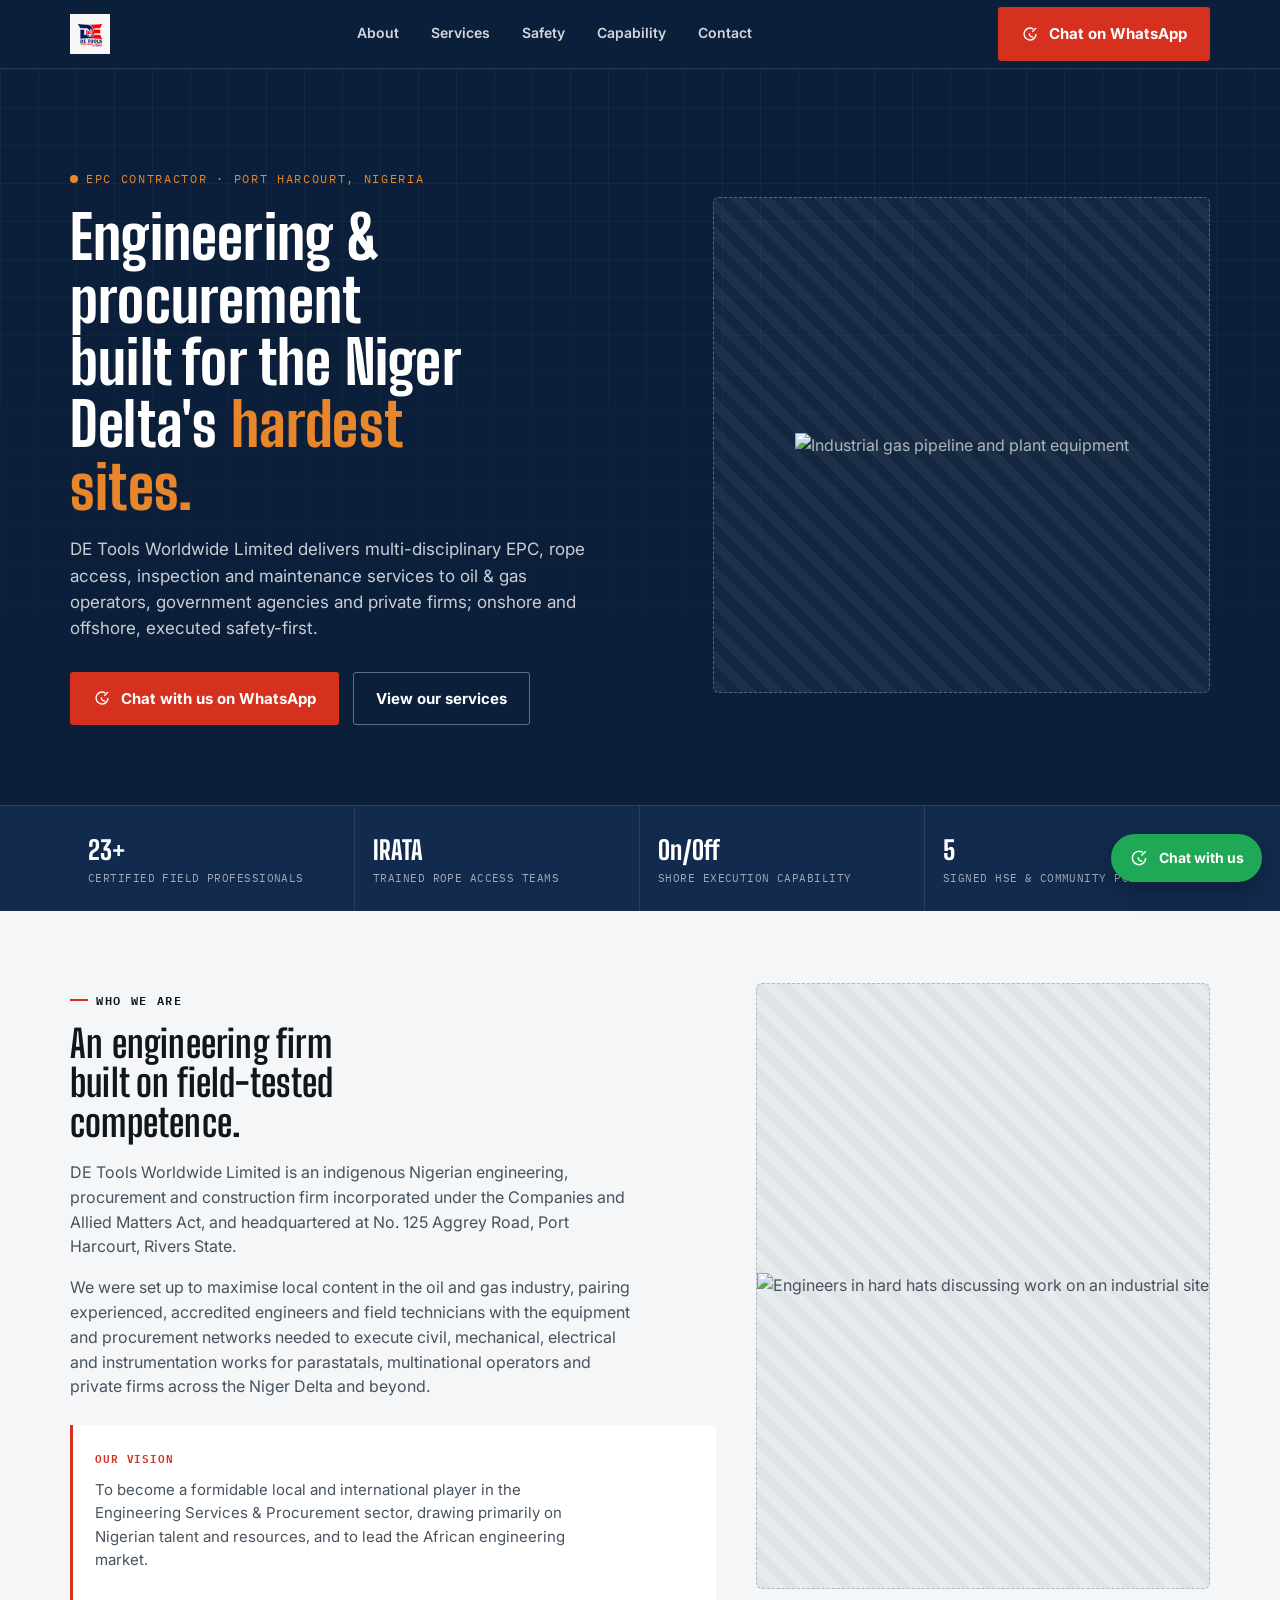
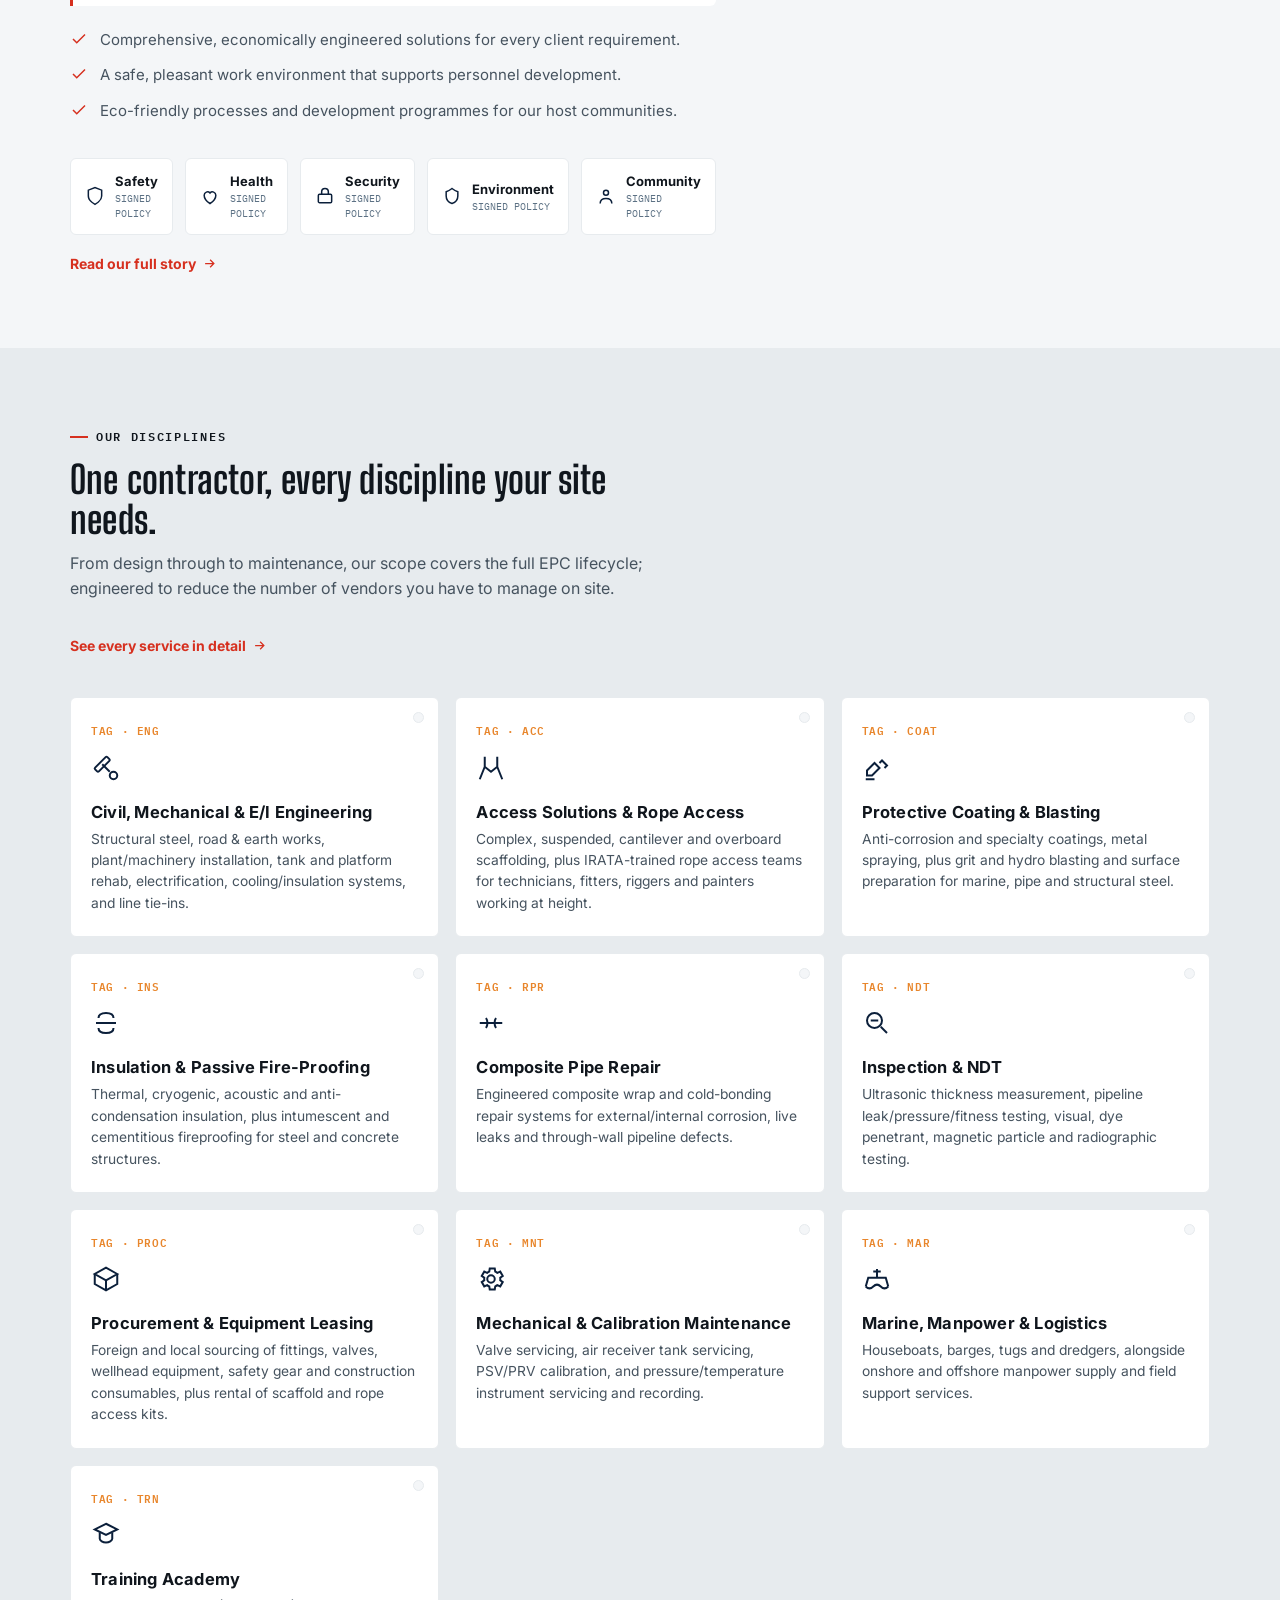
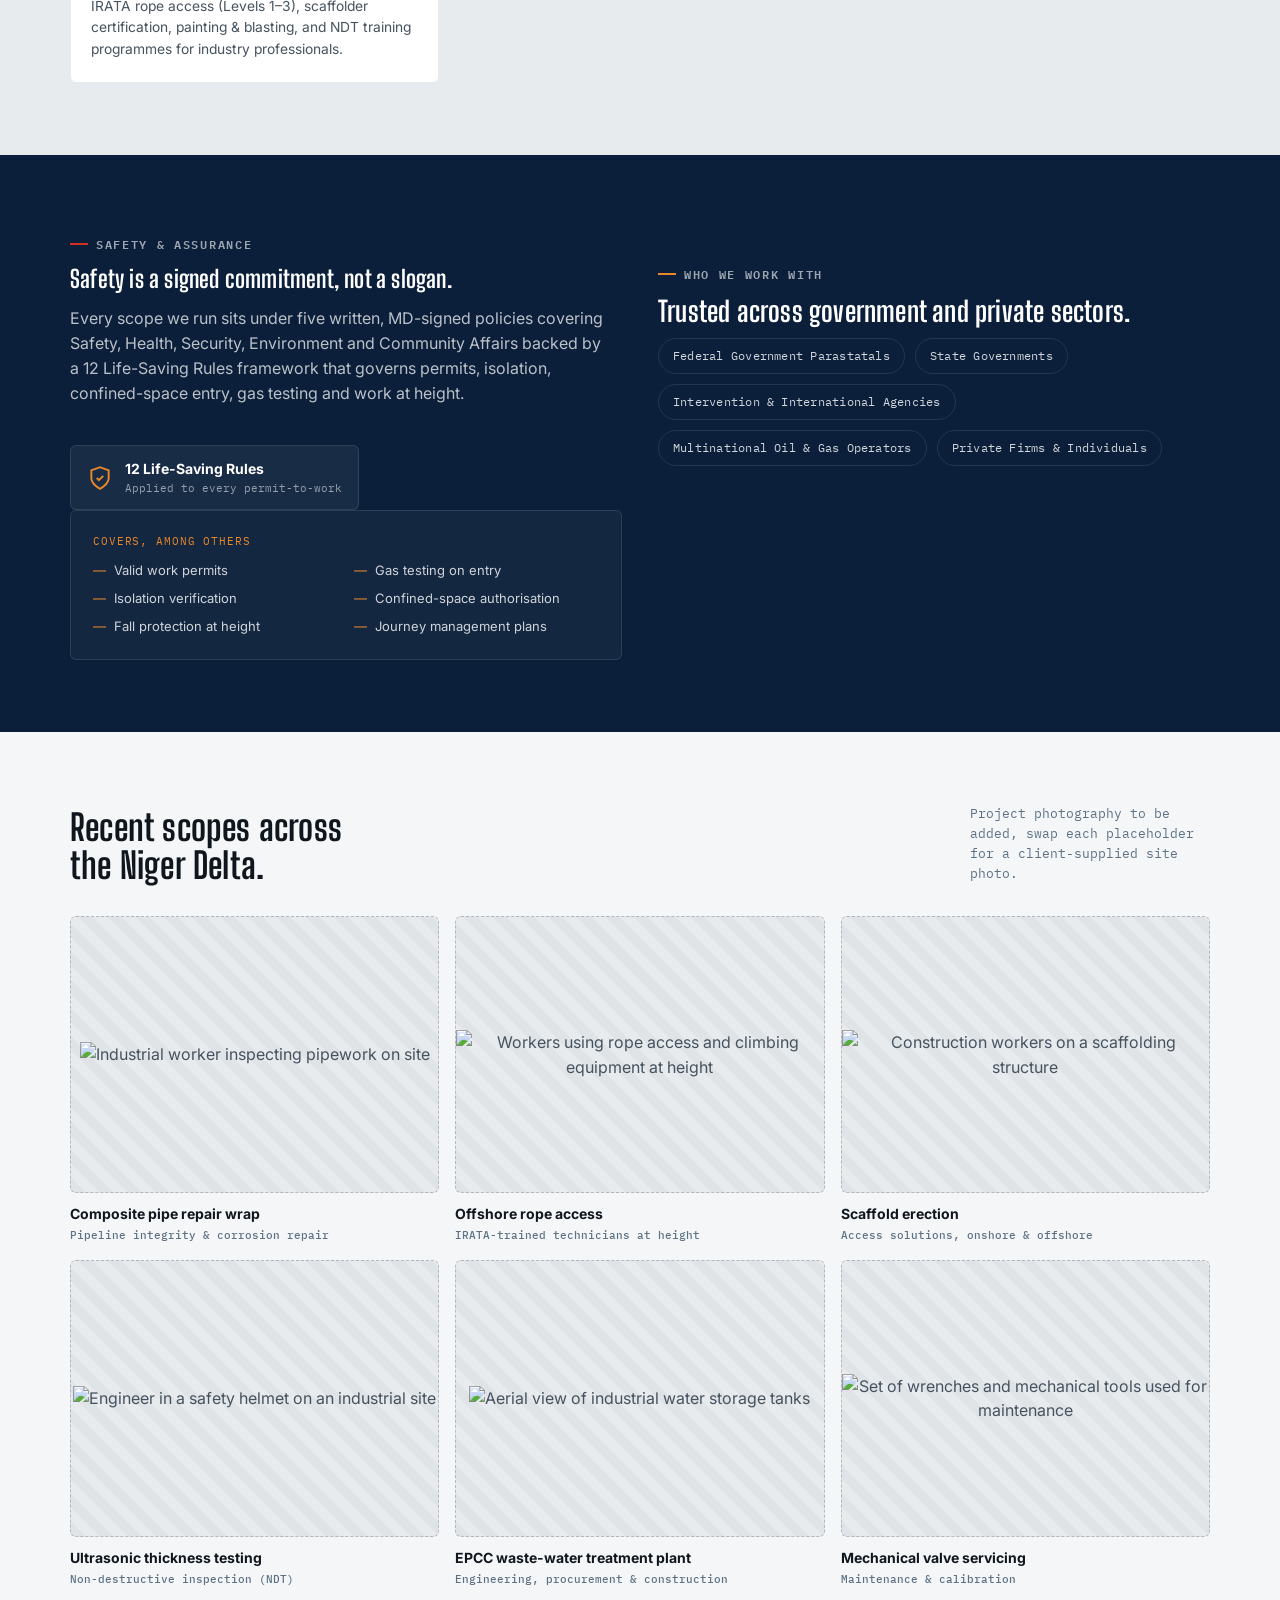
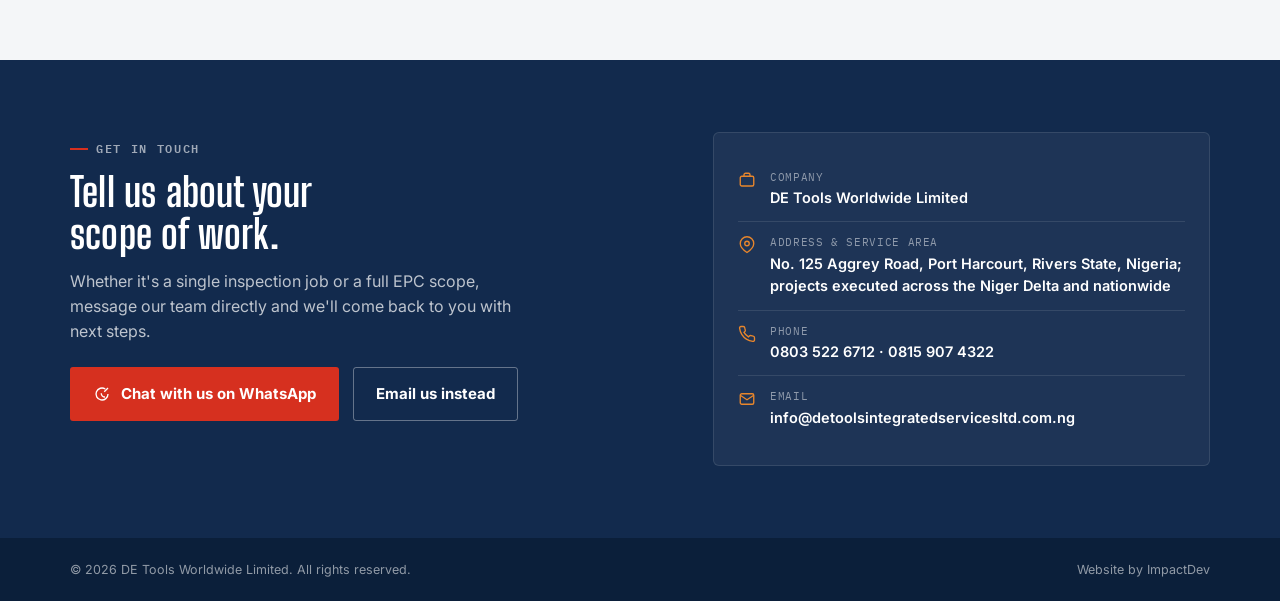
==== commit 5b39fba4: "added images and logo, and updated html" ====
--- a/index.html
+++ b/index.html
@@ -12,6 +12,45 @@
 <link href="https://fonts.googleapis.com/css2?family=Big+Shoulders+Display:wght@700;800;900&family=Inter:wght@400;500;600;700&family=IBM+Plex+Mono:wght@500;600&display=swap" rel="stylesheet">
 
 <link rel="stylesheet" href="css/styles.css">
+
+<!-- ================= SEO ================= -->
+<!-- NOTE: domain below uses the "integrated" spelling. The brochure's
+     email uses "integrated" but the website footer uses "intergrated" —
+     confirm the correct live domain with the client, then update every
+     canonical/og/twitter/JSON-LD URL below to match before launch. -->
+<link rel="canonical" href="https://www.detoolsintegratedservicesltd.com.ng/">
+<meta name="robots" content="index, follow">
+<meta property="og:type" content="website">
+<meta property="og:site_name" content="DE Tools Worldwide Limited">
+<meta property="og:title" content="DE Tools Worldwide Limited | Engineering, Procurement & Construction in Port Harcourt, Nigeria">
+<meta property="og:description" content="EPC contractor delivering engineering, procurement, construction, rope access, NDT inspection and maintenance services to oil & gas operators across the Niger Delta and Nigeria.">
+<meta property="og:url" content="https://www.detoolsintegratedservicesltd.com.ng/">
+<meta property="og:image" content="https://images.pexels.com/photos/3229014/pexels-photo-3229014.jpeg?auto=compress&cs=tinysrgb&w=1200">
+<meta property="og:locale" content="en_NG">
+<meta name="twitter:card" content="summary_large_image">
+<meta name="twitter:title" content="DE Tools Worldwide Limited | Engineering, Procurement & Construction">
+<meta name="twitter:description" content="EPC contractor delivering engineering, procurement, construction, access solutions, inspection and maintenance to oil & gas operators across Nigeria.">
+<meta name="twitter:image" content="https://images.pexels.com/photos/3229014/pexels-photo-3229014.jpeg?auto=compress&cs=tinysrgb&w=1200">
+<script type="application/ld+json">
+{
+  "@context": "https://schema.org",
+  "@type": "ProfessionalService",
+  "name": "DE Tools Worldwide Limited",
+  "url": "https://www.detoolsintegratedservicesltd.com.ng/",
+  "telephone": ["+2348035226712", "+2348159074322"],
+  "email": "info@detoolsintegratedservicesltd.com.ng",
+  "address": {
+    "@type": "PostalAddress",
+    "streetAddress": "No. 125 Aggrey Road",
+    "addressLocality": "Port Harcourt",
+    "addressRegion": "Rivers State",
+    "addressCountry": "NG"
+  },
+  "areaServed": ["Niger Delta", "Nigeria"],
+  "description": "Engineering, procurement, construction, access solutions (scaffolding and rope access), protective coating, inspection (NDT) and maintenance services for the oil and gas industry.",
+  "priceRange": "Contact for quote"
+}
+</script>
 </head>
 <body>
 
@@ -22,14 +61,11 @@
   <div class="nav-row">
     <!-- LOGO SLOT — once the client logo file is supplied, replace
          this whole .logo-slot block with: <a href="#home"><img src="logo.png" alt="DE Tools Worldwide Limited" style="height:40px"></a> -->
-    <a href="/" class="logo-slot" aria-label="DE Tools Worldwide Limited — home">
-      <span class="logo-mark">LOGO</span>
-      <span class="logo-text">DE TOOLS<small>Worldwide Limited</small></span>
-    </a>
+         <a href="#home"><img src="logo.png" alt="DE Tools Worldwide Limited" style="height:40px"></a>
 
     <nav class="primary-nav" aria-label="Primary">
-      <a href="about/">About</a>
-      <a href="services/">Services</a>
+      <a href="/about">About</a>
+      <a href="/services">Services</a>
       <a href="#safety">Safety</a>
       <a href="#work">Capability</a>
       <a href="#contact">Contact</a>
@@ -47,8 +83,8 @@
   </div>
 
   <div id="mobileMenu">
-    <a href="about/">About</a>
-    <a href="services/">Services</a>
+    <a href="about.html">About</a>
+    <a href="services.html">Services</a>
     <a href="#safety">Safety</a>
     <a href="#work">Capability</a>
     <a href="#contact">Contact</a>
@@ -67,13 +103,13 @@
       <div>
         <span class="hero-tagline">EPC Contractor · Port Harcourt, Nigeria</span>
         <h1>Engineering &amp; procurement built for the Niger Delta's <em>hardest sites.</em></h1>
-        <p class="lede">DE Tools Worldwide Limited delivers multi-disciplinary EPC, rope access, inspection and maintenance services to oil &amp; gas operators, government agencies and private firms — onshore and offshore, executed safety-first.</p>
+        <p class="lede">DE Tools Worldwide Limited delivers multi-disciplinary EPC, rope access, inspection and maintenance services to oil &amp; gas operators, government agencies and private firms; onshore and offshore, executed safety-first.</p>
         <div class="hero-cta">
           <a class="btn btn-primary" href="https://wa.me/2348035226712?text=Hi%2C%20I%27d%20like%20to%20discuss%20a%20scope%20of%20work%20with%20DE%20Tools%20Worldwide%20Limited." target="_blank" rel="noopener">
             <svg viewBox="0 0 24 24" fill="none" stroke="currentColor" stroke-width="1.8"><path d="M20 12a8 8 0 1 1-3.6-6.7M20 4l-5 5"/><path d="M16 16a5 5 0 0 1-5-5"/></svg>
             Chat with us on WhatsApp
           </a>
-          <a class="btn btn-outline" href="/services">View our services</a>
+          <a class="btn btn-outline" href="services.html">View our services</a>
         </div>
       </div>
 
@@ -82,8 +118,7 @@
            Replace with: <img src="hero.jpg" alt="..."> -->
       <div class="hero-photo">
         <div class="img-slot on-dark" style="aspect-ratio:1/1;">
-          <svg viewBox="0 0 24 24" fill="none" stroke="currentColor" stroke-width="1.5"><rect x="3" y="3" width="18" height="18" rx="2"/><circle cx="8.5" cy="8.5" r="1.5"/><path d="M21 15l-5-5L5 21"/></svg>
-          <span>Hero image — site / rig / crew at work<br>Recommended 1600×1600px or larger</span>
+          <img src="https://images.pexels.com/photos/3229014/pexels-photo-3229014.jpeg?auto=compress&cs=tinysrgb&w=1400" alt="Industrial gas pipeline and plant equipment" loading="eager">
         </div>
       </div>
     </div>
@@ -110,11 +145,11 @@
         <span class="eyebrow">Who we are</span>
         <h2>An engineering firm built on field-tested competence.</h2>
         <p>DE Tools Worldwide Limited is an indigenous Nigerian engineering, procurement and construction firm incorporated under the Companies and Allied Matters Act, and headquartered at No. 125 Aggrey Road, Port Harcourt, Rivers State.</p>
-        <p>We were set up to maximise local content in the oil and gas industry, pairing experienced, accredited engineers and field technicians with the equipment and procurement networks needed to execute civil, mechanical, electrical and instrumentation works — for parastatals, multinational operators and private firms across the Niger Delta and beyond.</p>
+        <p>We were set up to maximise local content in the oil and gas industry, pairing experienced, accredited engineers and field technicians with the equipment and procurement networks needed to execute civil, mechanical, electrical and instrumentation works for parastatals, multinational operators and private firms across the Niger Delta and beyond.</p>
 
         <div class="vision-box">
           <span class="tag">Our vision</span>
-          <p>To become a formidable local and international player in the Engineering Services &amp; Procurement sector — drawing primarily on Nigerian talent and resources — and to lead the African engineering market.</p>
+          <p>To become a formidable local and international player in the Engineering Services &amp; Procurement sector, drawing primarily on Nigerian talent and resources, and to lead the African engineering market.</p>
         </div>
 
         <ul class="mission-list">
@@ -137,13 +172,11 @@
         </a>
       </div>
 
-      <!-- IMAGE SLOT: about-section photo — recommend the CEO/MD,
-           leadership, or a field team portrait. Replace with:
+      <!-- Swap for a real DE Tools team/site photo once supplied:
            <img src="about.jpg" alt="..."> -->
       <div class="about-photo reveal">
         <div class="img-slot">
-          <svg viewBox="0 0 24 24" fill="none" stroke="currentColor" stroke-width="1.5"><circle cx="12" cy="8" r="4"/><path d="M4 21c0-4.4 3.6-7 8-7s8 2.6 8 7"/></svg>
-          <span>Leadership / team photo<br>Recommended 1000×1300px (portrait)</span>
+          <img src="https://images.pexels.com/photos/8961030/pexels-photo-8961030.jpeg?auto=compress&cs=tinysrgb&w=900" alt="Engineers in hard hats discussing work on an industrial site" loading="lazy">
         </div>
       </div>
 
@@ -159,7 +192,7 @@
     <div class="services-head reveal">
       <span class="eyebrow">Our disciplines</span>
       <h2>One contractor, every discipline your site needs.</h2>
-      <p>From design through to maintenance, our scope covers the full EPC lifecycle — engineered to reduce the number of vendors you have to manage on site.</p>
+      <p>From design through to maintenance, our scope covers the full EPC lifecycle; engineered to reduce the number of vendors you have to manage on site.</p>
       <a class="text-link" href="services.html">
         See every service in detail
         <svg viewBox="0 0 24 24" fill="none" stroke="currentColor" stroke-width="2"><path d="M5 12h14M13 6l6 6-6 6"/></svg>
@@ -252,7 +285,7 @@
       <div class="reveal">
         <span class="eyebrow" style="color:rgba(255,255,255,.6);">Safety &amp; assurance</span>
         <h2 class="safety-copy-h">Safety is a signed commitment, not a slogan.</h2>
-        <p style="color:rgba(255,255,255,.72); margin-top:14px; max-width:54ch;">Every scope we run sits under five written, MD-signed policies covering Safety, Health, Security, Environment and Community Affairs — backed by a 12 Life-Saving Rules framework that governs permits, isolation, confined-space entry, gas testing and work at height.</p>
+        <p style="color:rgba(255,255,255,.72); margin-top:14px; max-width:54ch;">Every scope we run sits under five written, MD-signed policies covering Safety, Health, Security, Environment and Community Affairs backed by a 12 Life-Saving Rules framework that governs permits, isolation, confined-space entry, gas testing and work at height.</p>
 
         <div class="lsr-badge">
           <svg viewBox="0 0 24 24" fill="none" stroke="currentColor" stroke-width="1.8"><path d="M12 22s8-4 8-10V5l-8-3-8 3v7c0 6 8 10 8 10Z"/><path d="M9 12l2 2 4-4"/></svg>
@@ -282,14 +315,6 @@
           <span>Multinational Oil &amp; Gas Operators</span>
           <span>Private Firms &amp; Individuals</span>
         </div>
-
-        <!-- IMAGE SLOT: certification / accreditation badges,
-             e.g. IRATA, NDT body certificates, registration docs.
-             Replace with real badge images once available. -->
-        <div class="img-slot on-dark" style="aspect-ratio:16/7; margin-top:24px;">
-          <svg viewBox="0 0 24 24" fill="none" stroke="currentColor" stroke-width="1.5"><path d="M12 2l3 6 6 1-4.5 4.5L17 20l-5-3-5 3 1.5-6.5L4 9l6-1 2-6Z"/></svg>
-          <span>Certification &amp; accreditation badges (IRATA, NDT bodies, registration documents)</span>
-        </div>
       </div>
 
     </div>
@@ -303,38 +328,38 @@
   <div class="wrap">
     <div class="work-head reveal">
       <h2>Recent scopes across the Niger Delta.</h2>
-      <span class="work-note">Project photography to be added — swap each placeholder for a client-supplied site photo.</span>
+      <span class="work-note">Project photography to be added, swap each placeholder for a client-supplied site photo.</span>
     </div>
 
     <div class="work-grid">
 
       <div class="work-item reveal">
-        <div class="img-slot"><svg viewBox="0 0 24 24" fill="none" stroke="currentColor" stroke-width="1.5"><rect x="3" y="3" width="18" height="18" rx="2"/><circle cx="8.5" cy="8.5" r="1.5"/><path d="M21 15l-5-5L5 21"/></svg><span>Photo placeholder</span></div>
+        <div class="img-slot"><img src="https://images.pexels.com/photos/2760241/pexels-photo-2760241.jpeg?auto=compress&cs=tinysrgb&w=900" alt="Industrial worker inspecting pipework on site" loading="lazy"></div>
         <div class="cap">Composite pipe repair wrap<span>Pipeline integrity &amp; corrosion repair</span></div>
       </div>
 
       <div class="work-item reveal">
-        <div class="img-slot"><svg viewBox="0 0 24 24" fill="none" stroke="currentColor" stroke-width="1.5"><rect x="3" y="3" width="18" height="18" rx="2"/><circle cx="8.5" cy="8.5" r="1.5"/><path d="M21 15l-5-5L5 21"/></svg><span>Photo placeholder</span></div>
+        <div class="img-slot"><img src="https://images.pexels.com/photos/21923132/pexels-photo-21923132.jpeg?auto=compress&cs=tinysrgb&w=900" alt="Workers using rope access and climbing equipment at height" loading="lazy"></div>
         <div class="cap">Offshore rope access<span>IRATA-trained technicians at height</span></div>
       </div>
 
       <div class="work-item reveal">
-        <div class="img-slot"><svg viewBox="0 0 24 24" fill="none" stroke="currentColor" stroke-width="1.5"><rect x="3" y="3" width="18" height="18" rx="2"/><circle cx="8.5" cy="8.5" r="1.5"/><path d="M21 15l-5-5L5 21"/></svg><span>Photo placeholder</span></div>
+        <div class="img-slot"><img src="https://images.pexels.com/photos/10401534/pexels-photo-10401534.jpeg?auto=compress&cs=tinysrgb&w=900" alt="Construction workers on a scaffolding structure" loading="lazy"></div>
         <div class="cap">Scaffold erection<span>Access solutions, onshore &amp; offshore</span></div>
       </div>
 
       <div class="work-item reveal">
-        <div class="img-slot"><svg viewBox="0 0 24 24" fill="none" stroke="currentColor" stroke-width="1.5"><rect x="3" y="3" width="18" height="18" rx="2"/><circle cx="8.5" cy="8.5" r="1.5"/><path d="M21 15l-5-5L5 21"/></svg><span>Photo placeholder</span></div>
+        <div class="img-slot"><img src="https://images.pexels.com/photos/7937365/pexels-photo-7937365.jpeg?auto=compress&cs=tinysrgb&w=900" alt="Engineer in a safety helmet on an industrial site" loading="lazy"></div>
         <div class="cap">Ultrasonic thickness testing<span>Non-destructive inspection (NDT)</span></div>
       </div>
 
       <div class="work-item reveal">
-        <div class="img-slot"><svg viewBox="0 0 24 24" fill="none" stroke="currentColor" stroke-width="1.5"><rect x="3" y="3" width="18" height="18" rx="2"/><circle cx="8.5" cy="8.5" r="1.5"/><path d="M21 15l-5-5L5 21"/></svg><span>Photo placeholder</span></div>
+        <div class="img-slot"><img src="https://images.pexels.com/photos/32418620/pexels-photo-32418620.jpeg?auto=compress&cs=tinysrgb&w=900" alt="Aerial view of industrial water storage tanks" loading="lazy"></div>
         <div class="cap">EPCC waste-water treatment plant<span>Engineering, procurement &amp; construction</span></div>
       </div>
 
       <div class="work-item reveal">
-        <div class="img-slot"><svg viewBox="0 0 24 24" fill="none" stroke="currentColor" stroke-width="1.5"><rect x="3" y="3" width="18" height="18" rx="2"/><circle cx="8.5" cy="8.5" r="1.5"/><path d="M21 15l-5-5L5 21"/></svg><span>Photo placeholder</span></div>
+        <div class="img-slot"><img src="https://images.pexels.com/photos/162553/pexels-photo-162553.jpeg?auto=compress&cs=tinysrgb&w=900" alt="Set of wrenches and mechanical tools used for maintenance" loading="lazy"></div>
         <div class="cap">Mechanical valve servicing<span>Maintenance &amp; calibration</span></div>
       </div>
 
@@ -361,12 +386,11 @@
           <a class="btn btn-outline" href="mailto:info@detoolsintegratedservicesltd.com.ng">Email us instead</a>
         </div>
 
+        <!-- Update href on each icon once social handles are confirmed -->
         <div class="social-row" aria-label="Social links">
-          <!-- IMAGE SLOT: replace each circle with a linked icon
-               once social handles are confirmed (LinkedIn, FB, IG) -->
-          <div class="img-slot on-dark"><svg viewBox="0 0 24 24" fill="none" stroke="currentColor" stroke-width="1.5"><rect x="4" y="4" width="16" height="16" rx="3"/></svg></div>
-          <div class="img-slot on-dark"><svg viewBox="0 0 24 24" fill="none" stroke="currentColor" stroke-width="1.5"><circle cx="12" cy="12" r="8"/></svg></div>
-          <div class="img-slot on-dark"><svg viewBox="0 0 24 24" fill="none" stroke="currentColor" stroke-width="1.5"><path d="M4 4h16v16H4z"/></svg></div>
+          <a class="icon-btn" href="#" aria-label="LinkedIn"><svg viewBox="0 0 24 24" fill="none" stroke="currentColor" stroke-width="1.5"><rect x="4" y="4" width="16" height="16" rx="3"/></svg></a>
+          <a class="icon-btn" href="#" aria-label="Facebook"><svg viewBox="0 0 24 24" fill="none" stroke="currentColor" stroke-width="1.5"><circle cx="12" cy="12" r="8"/></svg></a>
+          <a class="icon-btn" href="#" aria-label="Instagram"><svg viewBox="0 0 24 24" fill="none" stroke="currentColor" stroke-width="1.5"><path d="M4 4h16v16H4z"/></svg></a>
         </div>
       </div>
 
@@ -377,7 +401,7 @@
         </div>
         <div class="row">
           <svg viewBox="0 0 24 24" fill="none" stroke="currentColor" stroke-width="1.8"><path d="M21 10c0 6-9 12-9 12S3 16 3 10a9 9 0 1 1 18 0Z"/><circle cx="12" cy="10" r="3"/></svg>
-          <div><div class="k">Address &amp; service area</div><div class="v">No. 125 Aggrey Road, Port Harcourt, Rivers State, Nigeria — projects executed across the Niger Delta and nationwide</div></div>
+          <div><div class="k">Address &amp; service area</div><div class="v">No. 125 Aggrey Road, Port Harcourt, Rivers State, Nigeria; projects executed across the Niger Delta and nationwide</div></div>
         </div>
         <div class="row">
           <svg viewBox="0 0 24 24" fill="none" stroke="currentColor" stroke-width="1.8"><path d="M22 16.9v3a2 2 0 0 1-2.2 2 19.8 19.8 0 0 1-8.6-3.1 19.5 19.5 0 0 1-6-6A19.8 19.8 0 0 1 2.1 4.2 2 2 0 0 1 4 2h3a2 2 0 0 1 2 1.7c.1 1 .4 2 .7 2.9a2 2 0 0 1-.5 2.1L8 9.9a16 16 0 0 0 6 6l1.2-1.2a2 2 0 0 1 2.1-.5c.9.3 1.9.6 2.9.7A2 2 0 0 1 22 16.9Z"/></svg>
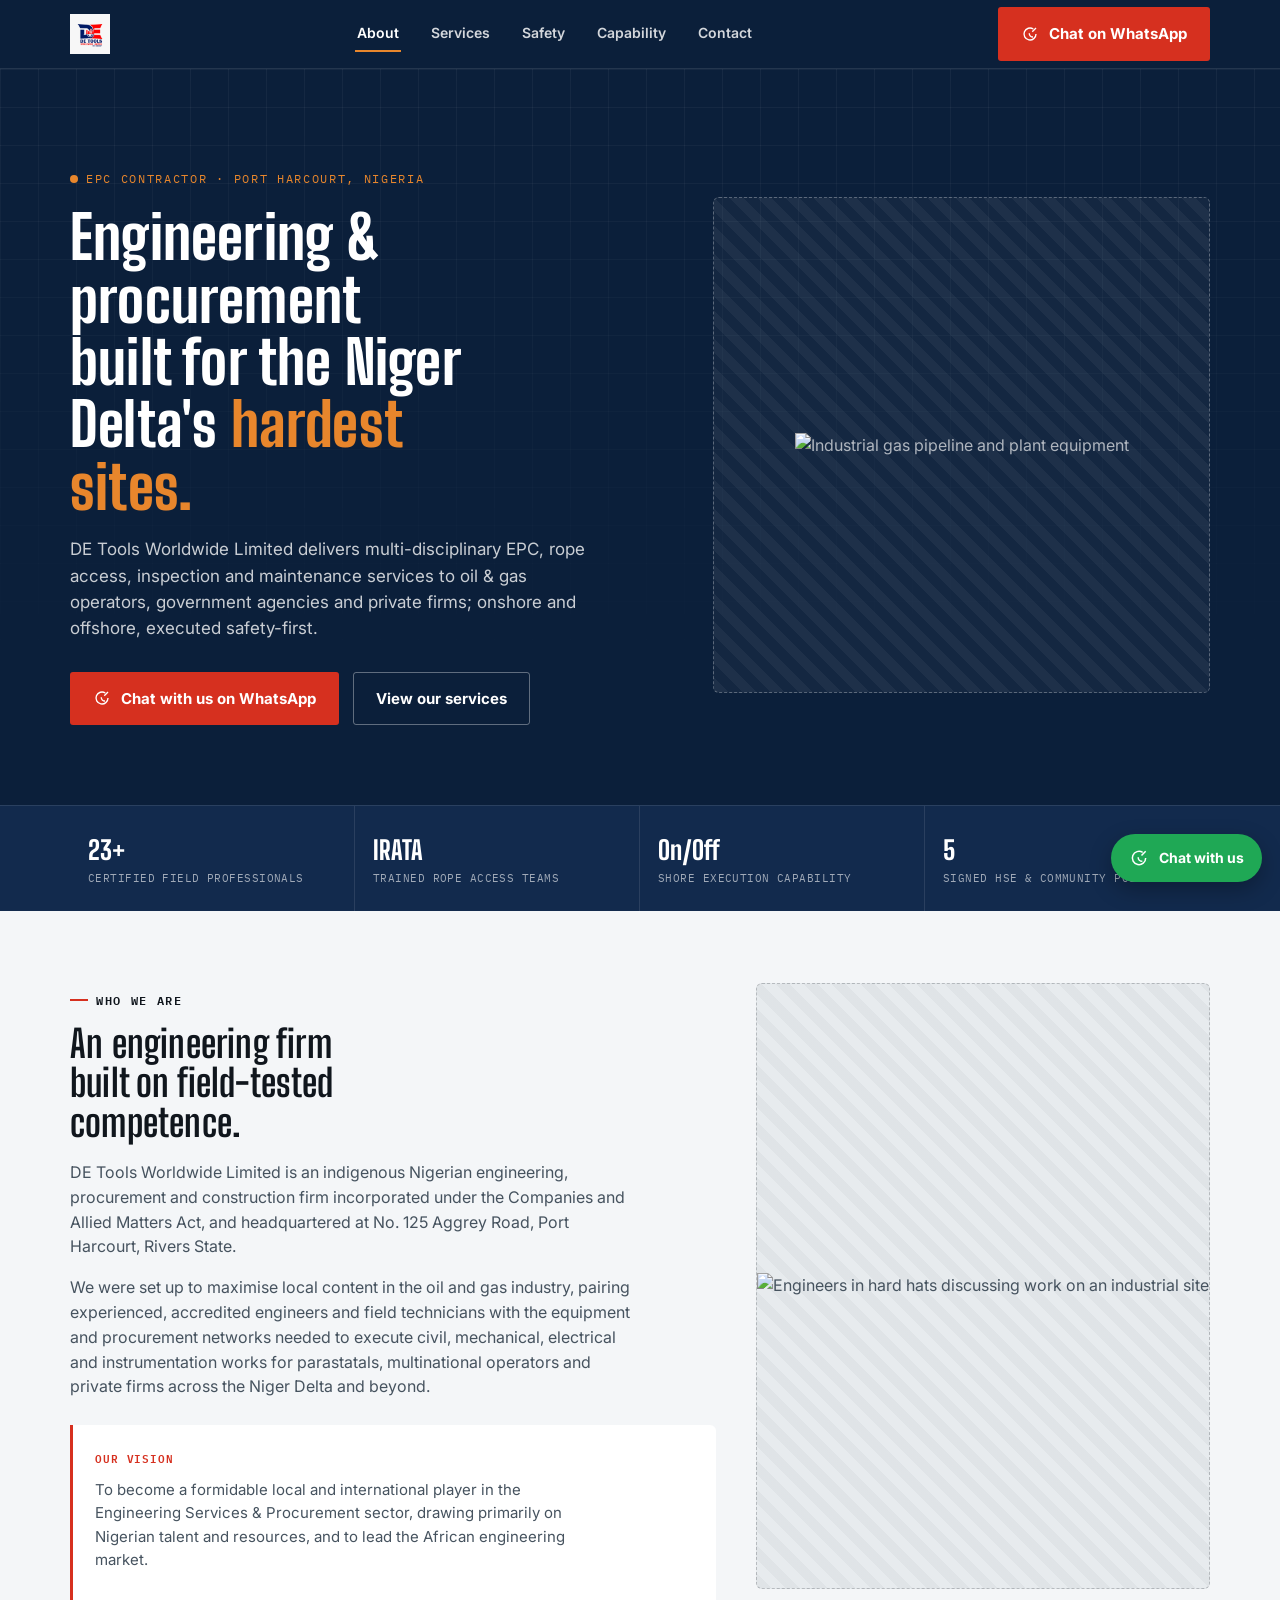
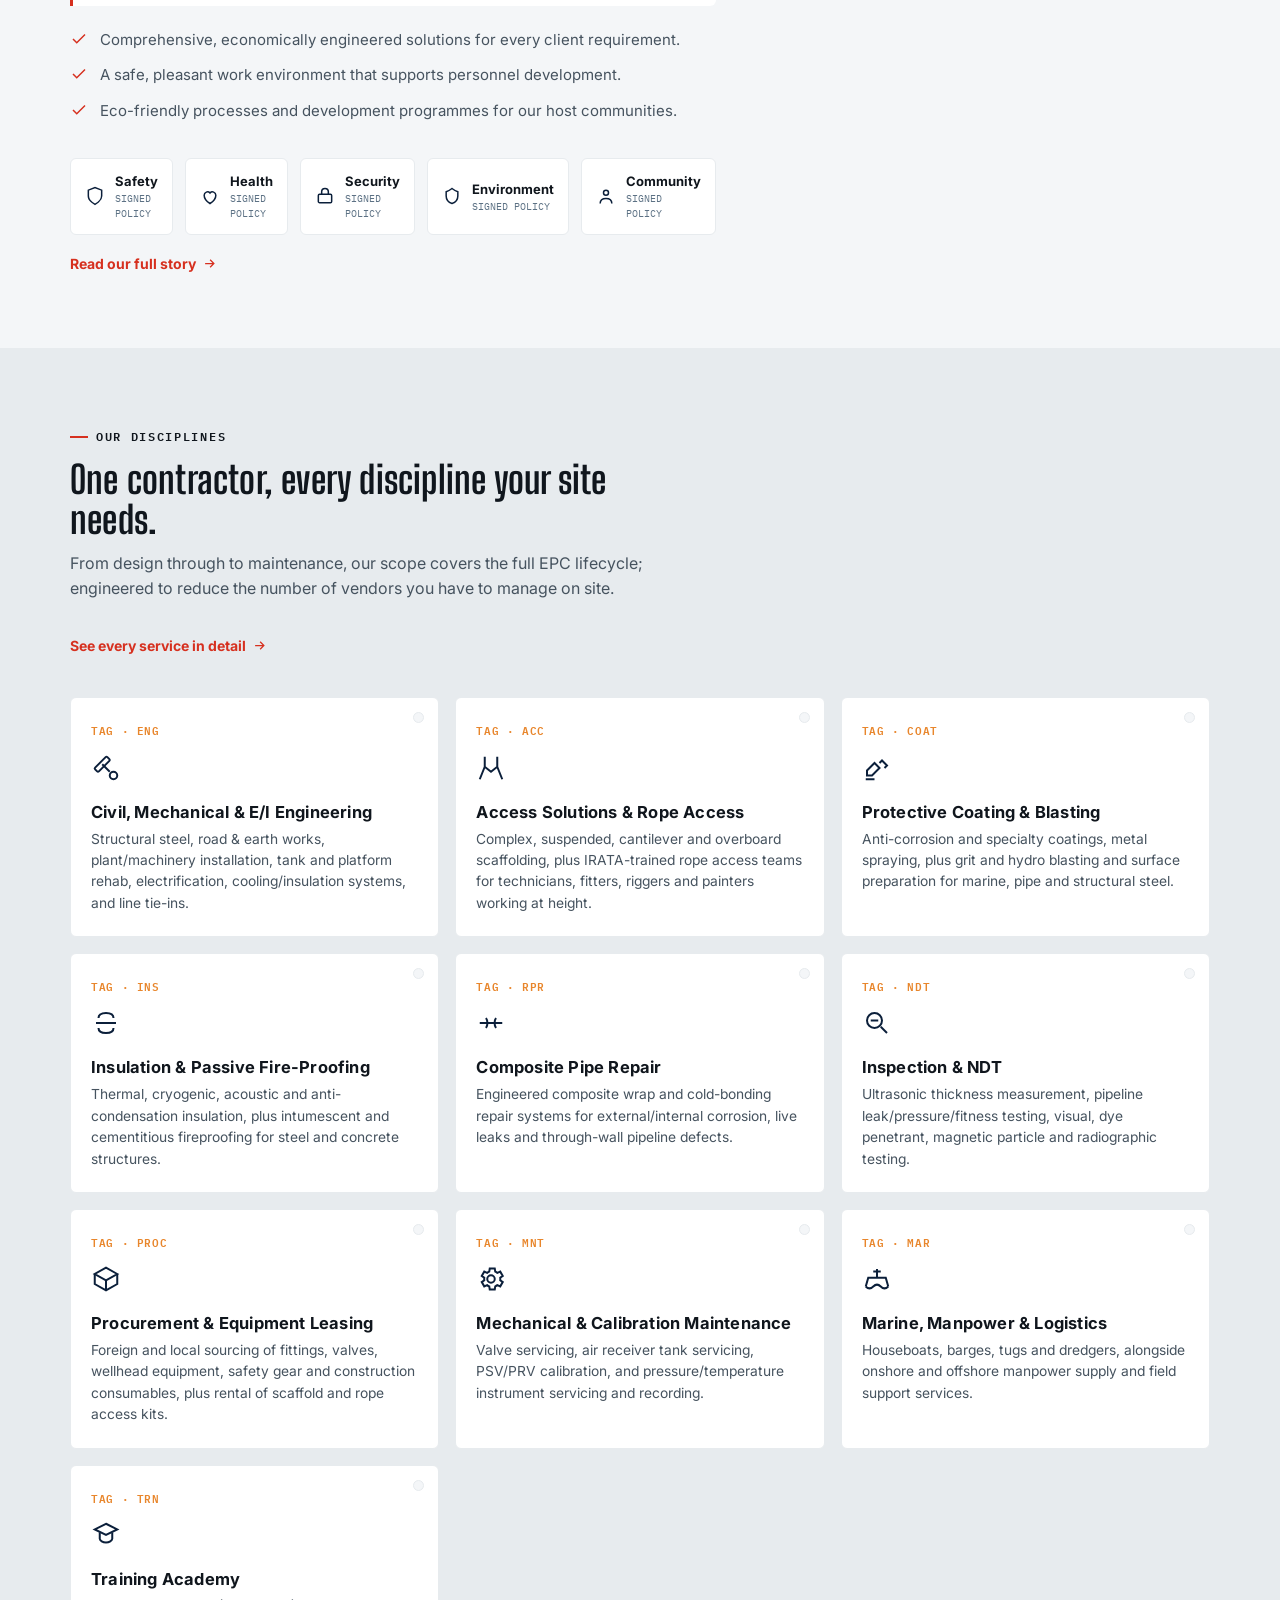
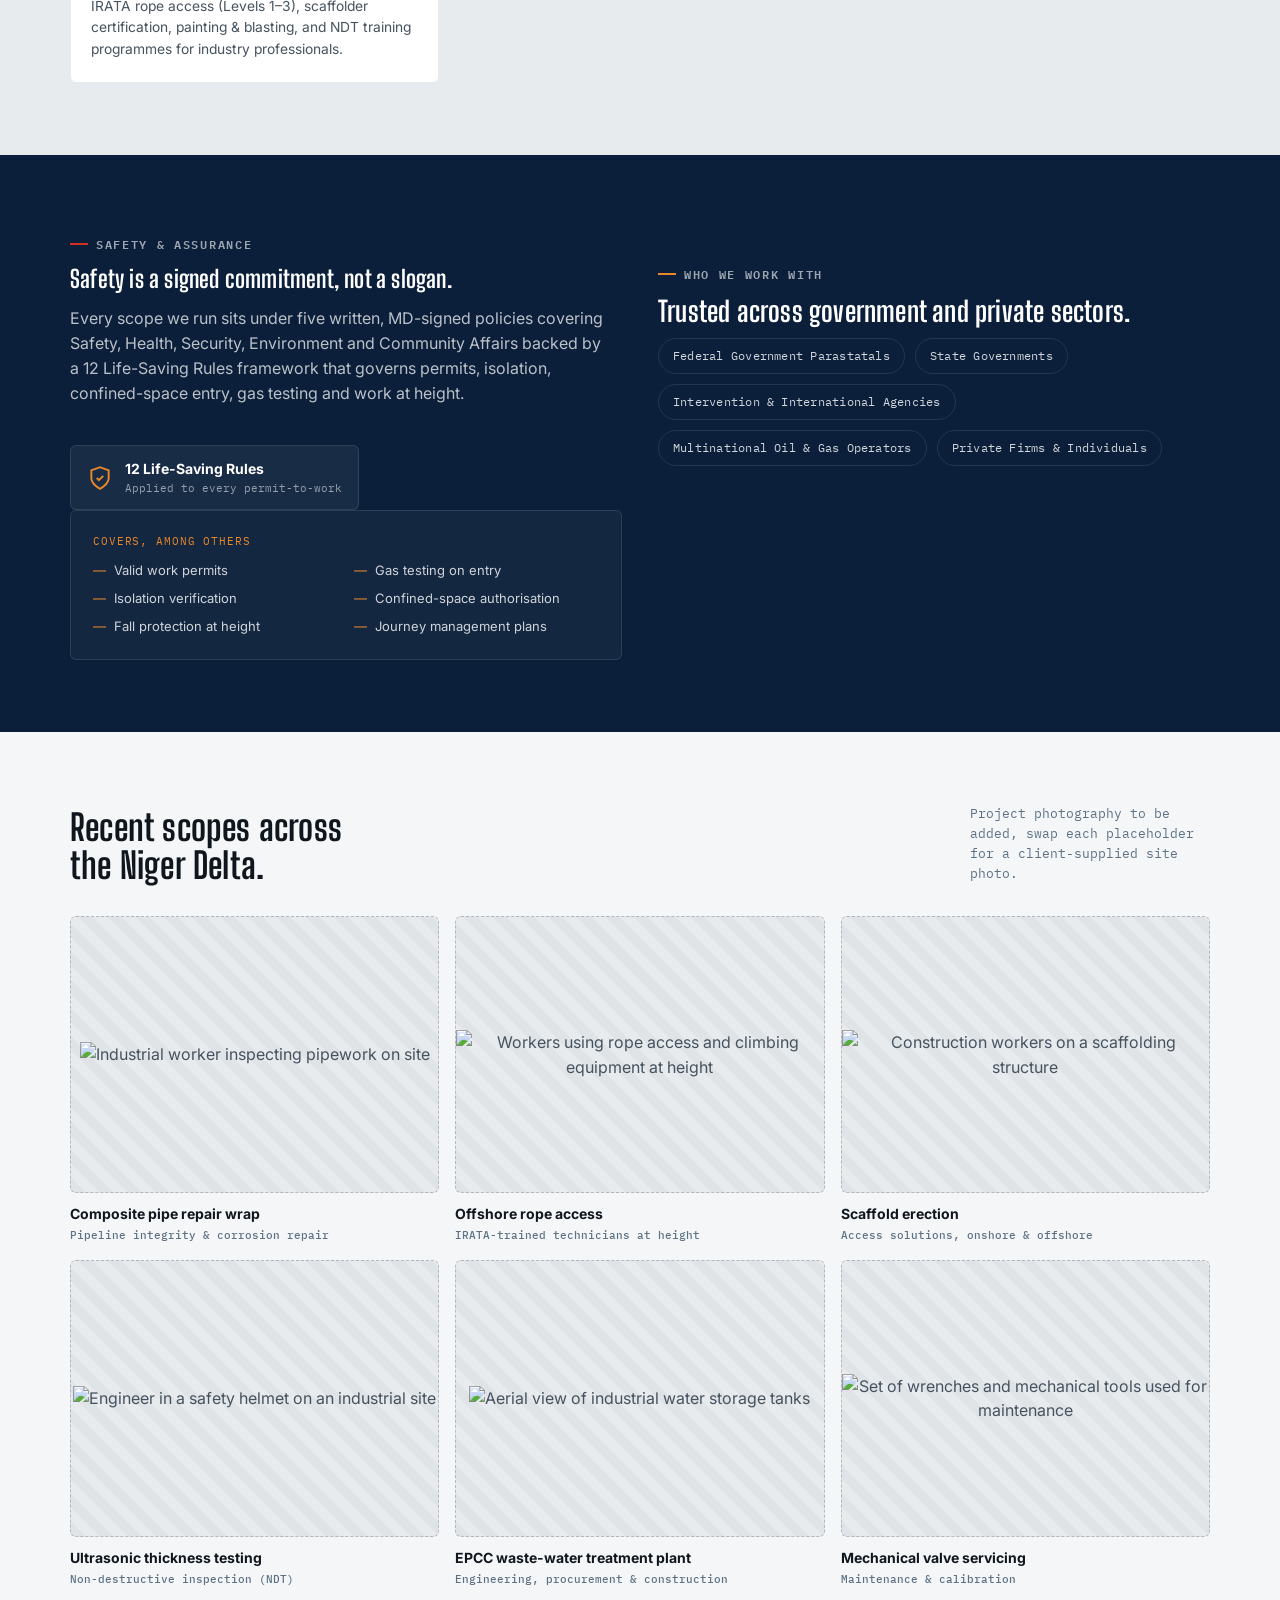
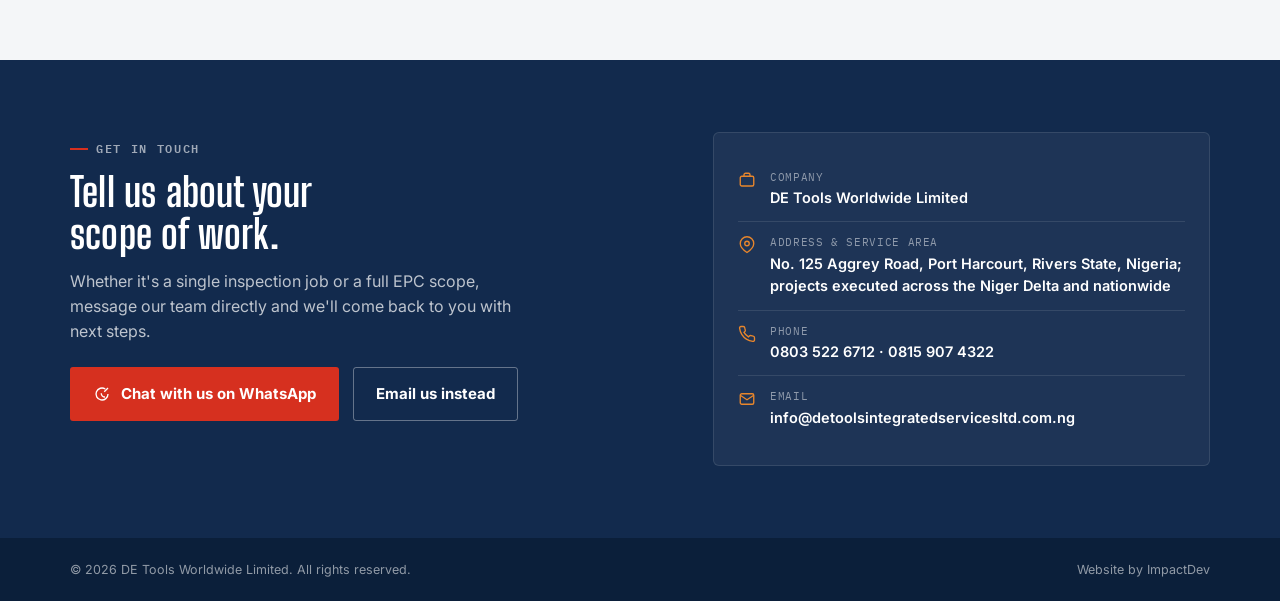
==== commit 873e4be2: "edited html links v2" ====
--- a/index.html
+++ b/index.html
@@ -61,15 +61,15 @@
   <div class="nav-row">
     <!-- LOGO SLOT — once the client logo file is supplied, replace
          this whole .logo-slot block with: <a href="#home"><img src="logo.png" alt="DE Tools Worldwide Limited" style="height:40px"></a> -->
-         <a href="#home"><img src="logo.png" alt="DE Tools Worldwide Limited" style="height:40px"></a>
-
-    <nav class="primary-nav" aria-label="Primary">
-      <a href="/about">About</a>
-      <a href="/services">Services</a>
-      <a href="#safety">Safety</a>
-      <a href="#work">Capability</a>
-      <a href="#contact">Contact</a>
-    </nav>
+         <a href="/"><img src="logo.png" alt="DE Tools Worldwide Limited" style="height:40px"></a>
+
+         <nav class="primary-nav" aria-label="Primary">
+          <a href="/about" class="is-active">About</a>
+          <a href="/services">Services</a>
+          <a href="/#safety">Safety</a>
+          <a href="/#work">Capability</a>
+          <a href="/#contact">Contact</a>
+        </nav>
 
     <div class="header-actions">
       <a class="btn btn-primary btn-wa-header" href="https://wa.me/2348035226712?text=Hi%2C%20I%27d%20like%20to%20discuss%20a%20scope%20of%20work%20with%20DE%20Tools%20Worldwide%20Limited." target="_blank" rel="noopener">
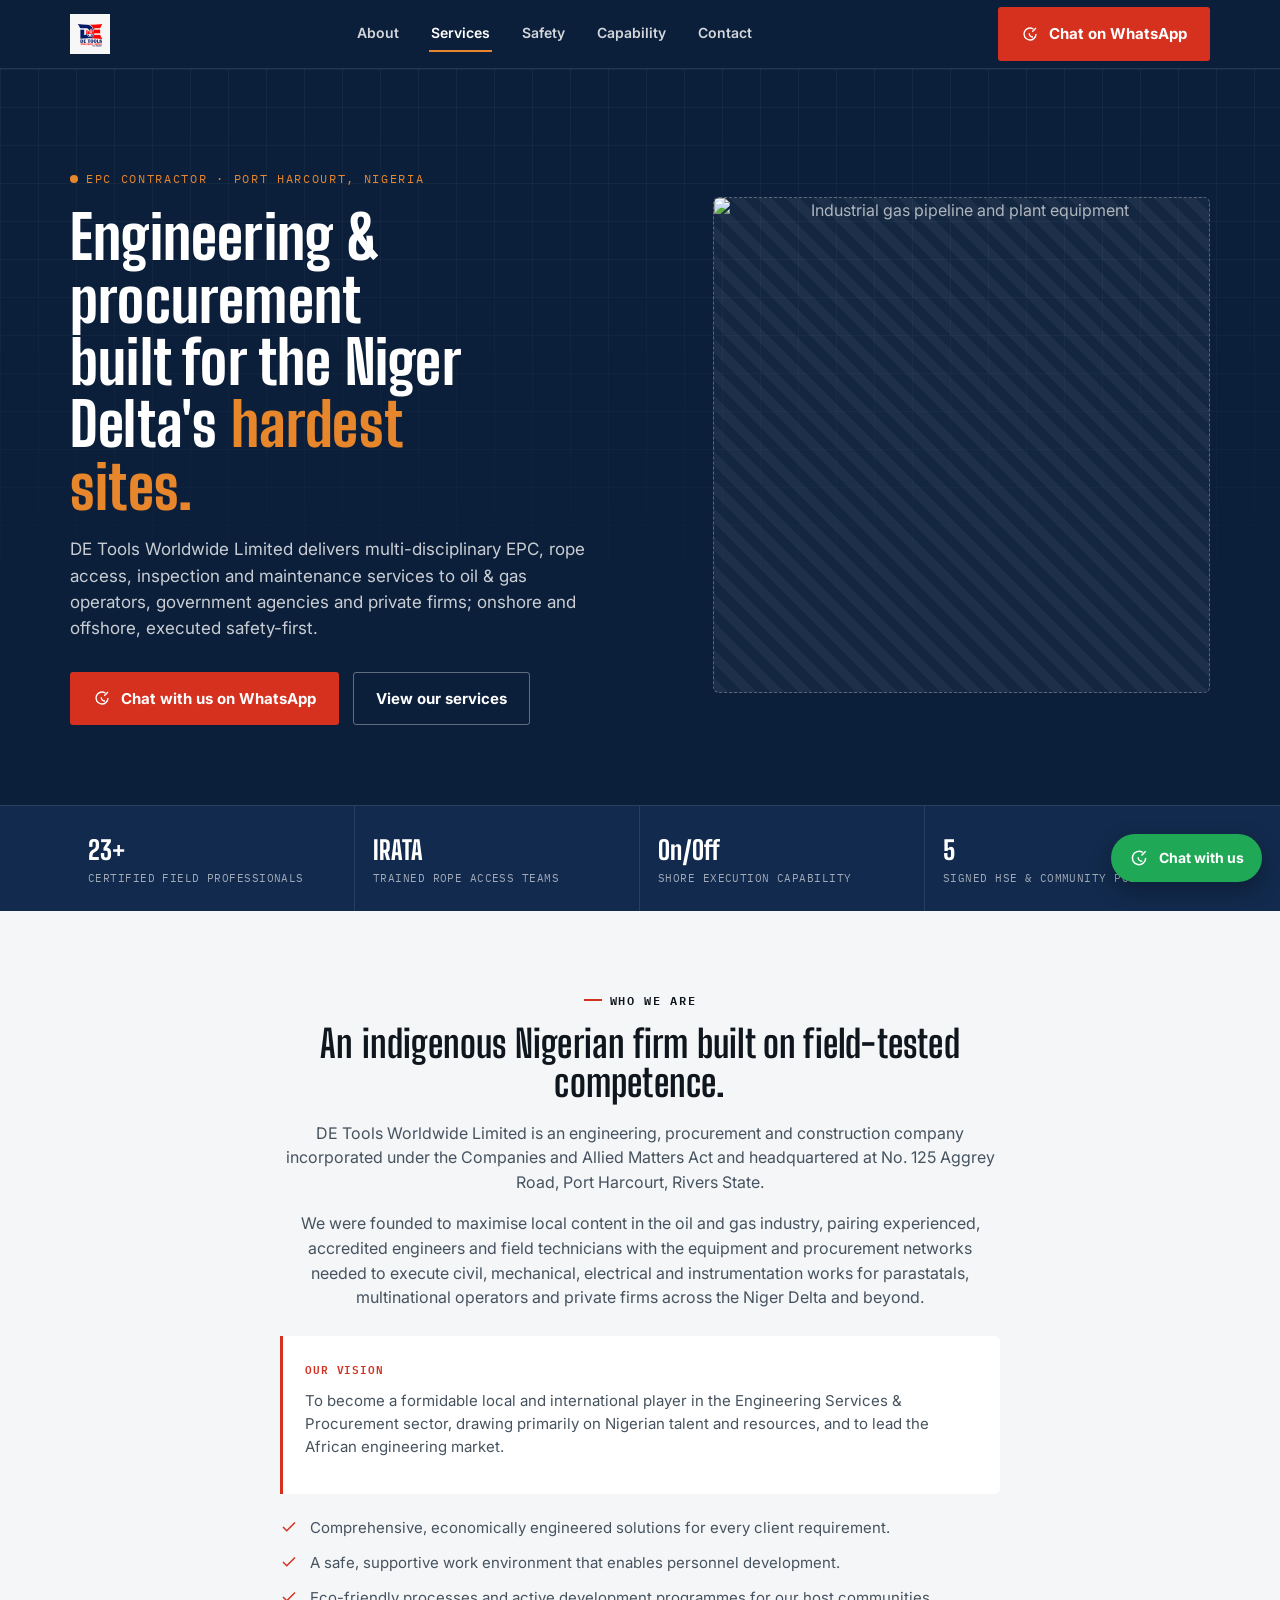
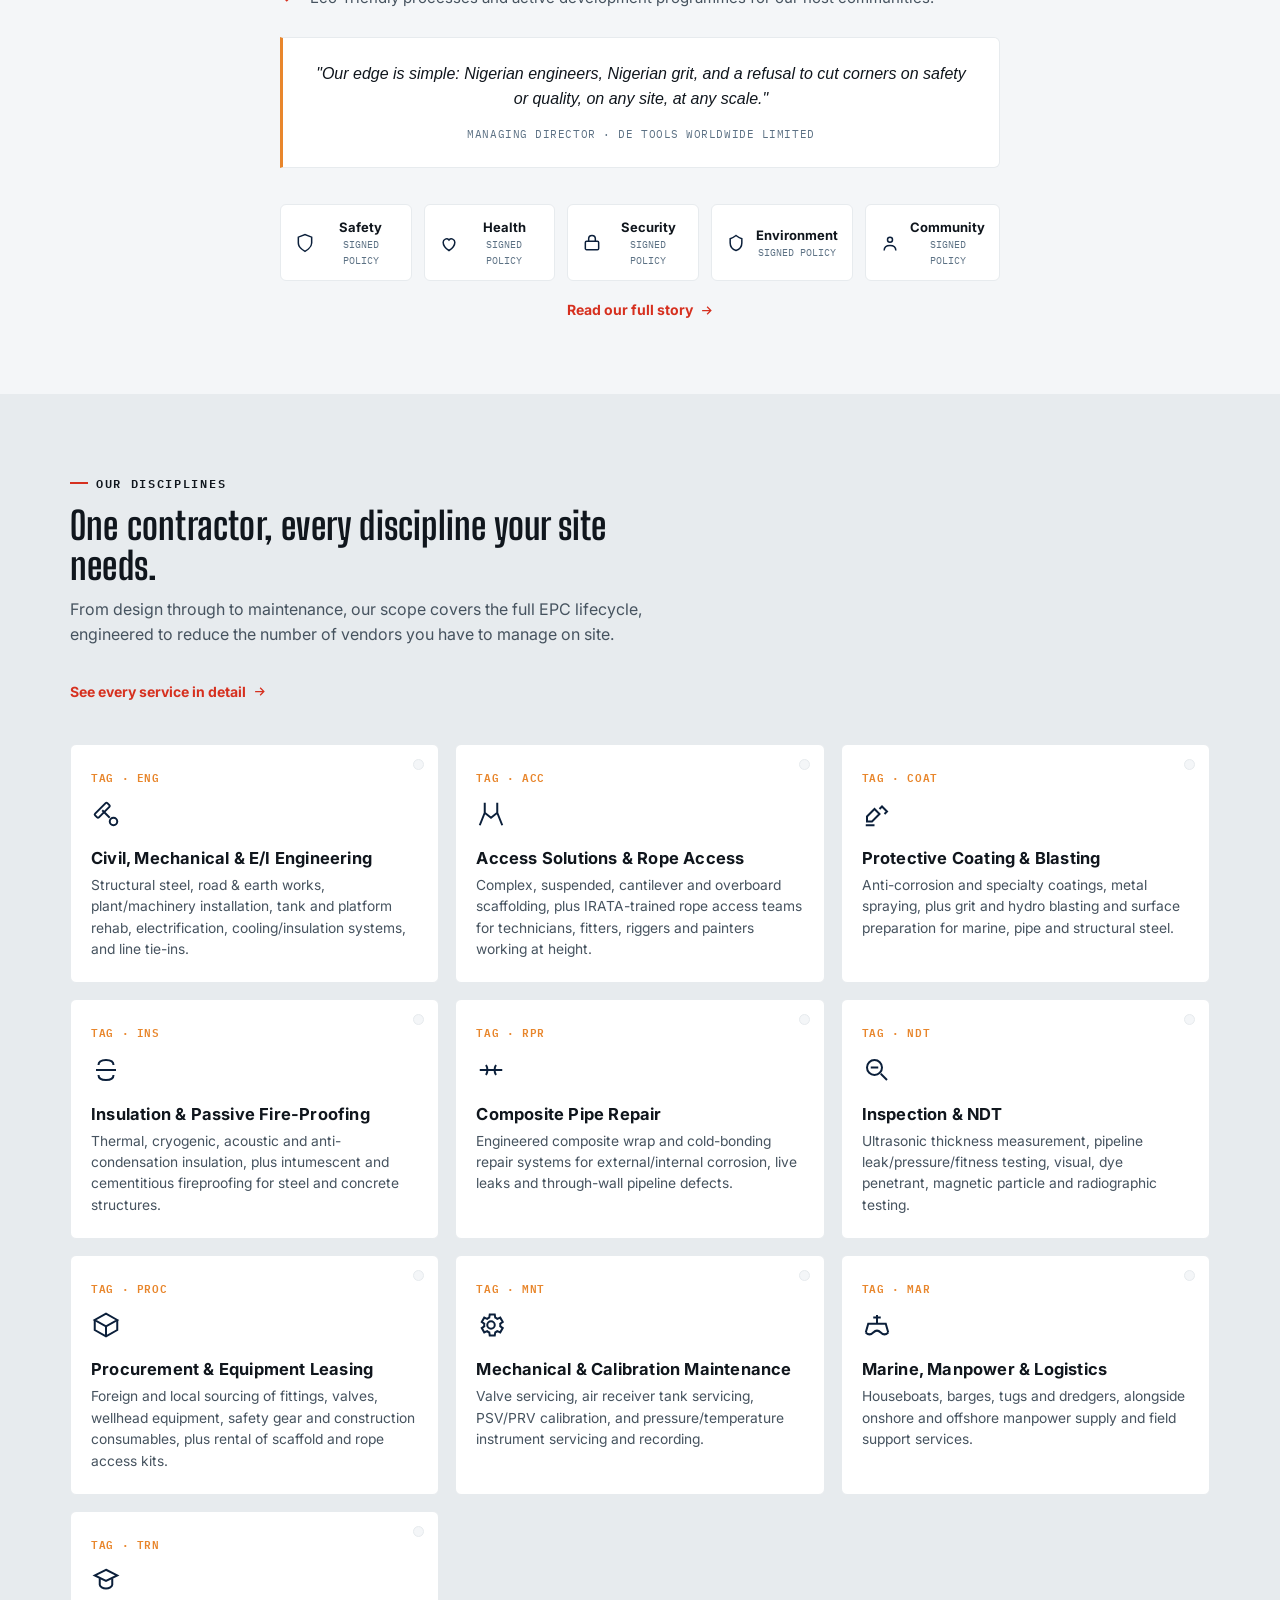
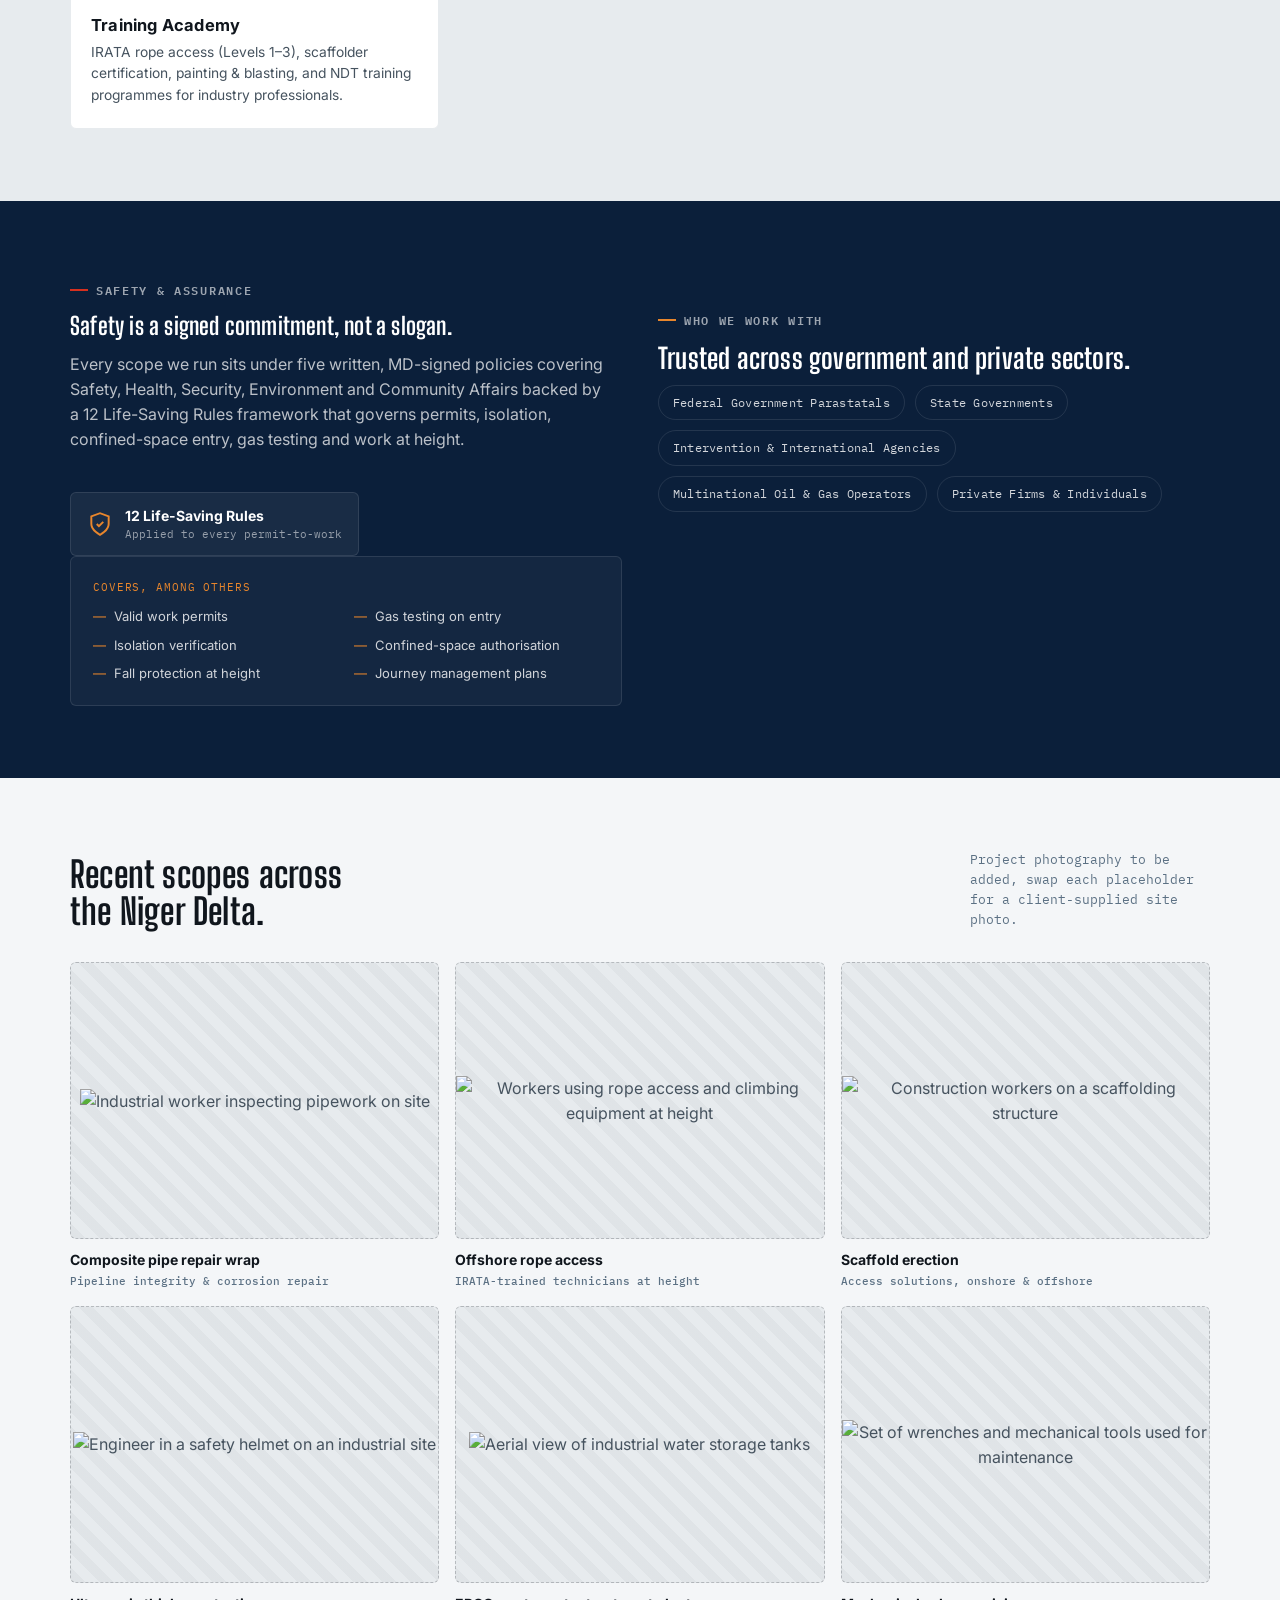
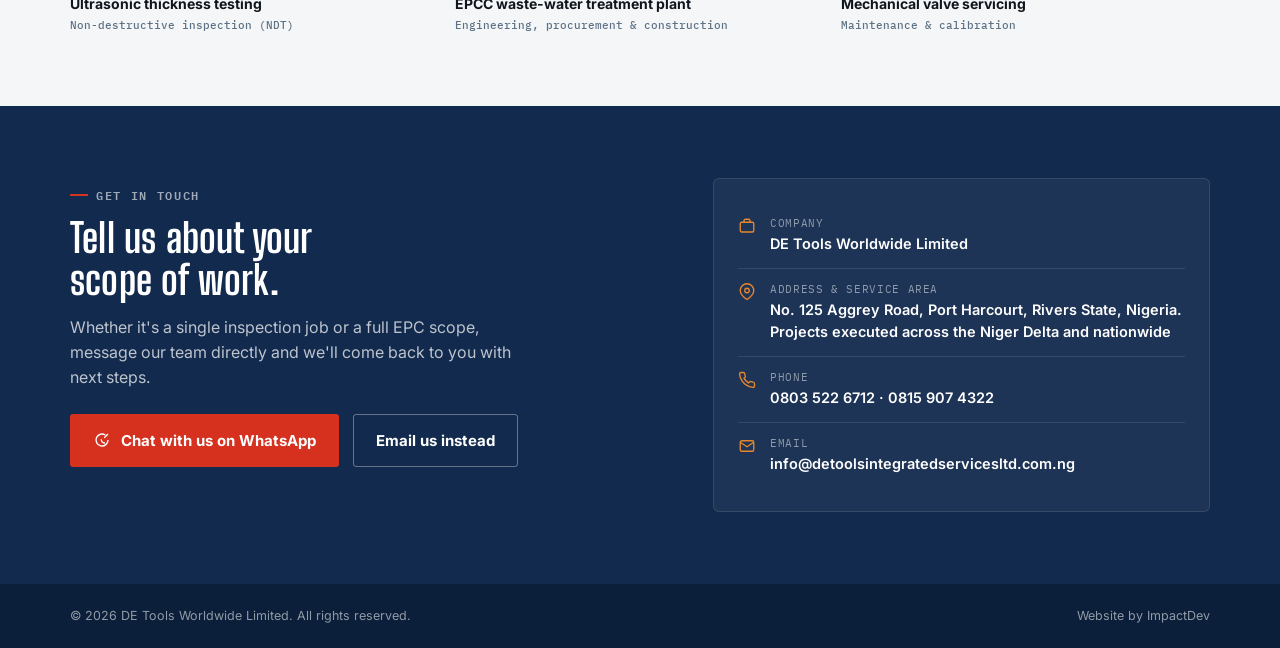
==== commit 2b5eeebe: "cleaned pages and images" ====
--- a/index.html
+++ b/index.html
@@ -61,15 +61,15 @@
   <div class="nav-row">
     <!-- LOGO SLOT — once the client logo file is supplied, replace
          this whole .logo-slot block with: <a href="#home"><img src="logo.png" alt="DE Tools Worldwide Limited" style="height:40px"></a> -->
-         <a href="/"><img src="logo.png" alt="DE Tools Worldwide Limited" style="height:40px"></a>
-
-         <nav class="primary-nav" aria-label="Primary">
-          <a href="/about" class="is-active">About</a>
-          <a href="/services">Services</a>
-          <a href="/#safety">Safety</a>
-          <a href="/#work">Capability</a>
-          <a href="/#contact">Contact</a>
-        </nav>
+         <a href="#home"><img src="logo.png" alt="DE Tools Worldwide Limited" style="height:40px"></a>
+
+    <nav class="primary-nav" aria-label="Primary">
+      <a href="/about">About</a>
+      <a href="/services" class="is-active">Services</a>
+      <a href="#safety">Safety</a>
+      <a href="#work">Capability</a>
+      <a href="#contact">Contact</a>
+    </nav>
 
     <div class="header-actions">
       <a class="btn btn-primary btn-wa-header" href="https://wa.me/2348035226712?text=Hi%2C%20I%27d%20like%20to%20discuss%20a%20scope%20of%20work%20with%20DE%20Tools%20Worldwide%20Limited." target="_blank" rel="noopener">
@@ -97,33 +97,38 @@
 <!-- =========================================================
      HERO
      ========================================================= -->
-<section class="hero" id="home">
-  <div class="wrap">
-    <div class="hero-grid">
-      <div>
-        <span class="hero-tagline">EPC Contractor · Port Harcourt, Nigeria</span>
-        <h1>Engineering &amp; procurement built for the Niger Delta's <em>hardest sites.</em></h1>
-        <p class="lede">DE Tools Worldwide Limited delivers multi-disciplinary EPC, rope access, inspection and maintenance services to oil &amp; gas operators, government agencies and private firms; onshore and offshore, executed safety-first.</p>
-        <div class="hero-cta">
-          <a class="btn btn-primary" href="https://wa.me/2348035226712?text=Hi%2C%20I%27d%20like%20to%20discuss%20a%20scope%20of%20work%20with%20DE%20Tools%20Worldwide%20Limited." target="_blank" rel="noopener">
-            <svg viewBox="0 0 24 24" fill="none" stroke="currentColor" stroke-width="1.8"><path d="M20 12a8 8 0 1 1-3.6-6.7M20 4l-5 5"/><path d="M16 16a5 5 0 0 1-5-5"/></svg>
-            Chat with us on WhatsApp
-          </a>
-          <a class="btn btn-outline" href="services.html">View our services</a>
-        </div>
-      </div>
-
-      <!-- IMAGE SLOT: hero photo — recommend a wide, high-res shot of
-           a live worksite (rig, platform, or rope-access/scaffold crew).
-           Replace with: <img src="hero.jpg" alt="..."> -->
-      <div class="hero-photo">
-        <div class="img-slot on-dark" style="aspect-ratio:1/1;">
-          <img src="https://images.pexels.com/photos/3229014/pexels-photo-3229014.jpeg?auto=compress&cs=tinysrgb&w=1400" alt="Industrial gas pipeline and plant equipment" loading="eager">
-        </div>
-      </div>
-    </div>
-  </div>
-</section>
+     <section class="hero" id="home">
+      <div class="wrap">
+        <div class="hero-grid">
+          <div>
+            <span class="hero-tagline">EPC Contractor · Port Harcourt, Nigeria</span>
+            <h1>Engineering &amp; procurement built for the Niger Delta's <em>hardest sites.</em></h1>
+            <p class="lede">DE Tools Worldwide Limited delivers multi-disciplinary EPC, rope access, inspection and maintenance services to oil &amp; gas operators, government agencies and private firms; onshore and offshore, executed safety-first.</p>
+            <div class="hero-cta">
+              <a class="btn btn-primary" href="https://wa.me/2348035226712?text=Hi%2C%20I%27d%20like%20to%20discuss%20a%20scope%20of%20work%20with%20DE%20Tools%20Worldwide%20Limited." target="_blank" rel="noopener">
+                <svg viewBox="0 0 24 24" fill="none" stroke="currentColor" stroke-width="1.8"><path d="M20 12a8 8 0 1 1-3.6-6.7M20 4l-5 5"/><path d="M16 16a5 5 0 0 1-5-5"/></svg>
+                Chat with us on WhatsApp
+              </a>
+              <a class="btn btn-outline" href="services.html">View our services</a>
+            </div>
+          </div>
+     
+          <!-- IMAGE SLOT: hero photo — recommend a wide, high-res shot of
+               a live worksite (rig, platform, or rope-access/scaffold crew).
+               Replace with: <img src="hero.jpg" alt="..."> -->
+               <div class="hero-photo">
+                <div class="img-slot on-dark" style="aspect-ratio:1/1;">
+                    <img
+                        src="https://images.pexels.com/photos/3229014/pexels-photo-3229014.jpeg?auto=compress&cs=tinysrgb&w=1400"
+                        alt="Industrial gas pipeline and plant equipment"
+                        loading="eager"
+                        style="width:100%; height:100%; object-fit:cover;"
+                    >
+                </div>
+            </div>
+        </div>
+      </div>
+    </section>
 
 <div class="stat-strip">
   <div class="wrap">
@@ -135,54 +140,52 @@
 </div>
 
 <!-- =========================================================
-     ABOUT
-     ========================================================= -->
-<section id="about">
-  <div class="wrap">
-    <div class="about-grid">
-
-      <div class="about-copy reveal">
-        <span class="eyebrow">Who we are</span>
-        <h2>An engineering firm built on field-tested competence.</h2>
-        <p>DE Tools Worldwide Limited is an indigenous Nigerian engineering, procurement and construction firm incorporated under the Companies and Allied Matters Act, and headquartered at No. 125 Aggrey Road, Port Harcourt, Rivers State.</p>
-        <p>We were set up to maximise local content in the oil and gas industry, pairing experienced, accredited engineers and field technicians with the equipment and procurement networks needed to execute civil, mechanical, electrical and instrumentation works for parastatals, multinational operators and private firms across the Niger Delta and beyond.</p>
-
-        <div class="vision-box">
-          <span class="tag">Our vision</span>
-          <p>To become a formidable local and international player in the Engineering Services &amp; Procurement sector, drawing primarily on Nigerian talent and resources, and to lead the African engineering market.</p>
-        </div>
-
-        <ul class="mission-list">
-          <li><svg viewBox="0 0 24 24" fill="none" stroke="currentColor" stroke-width="2"><path d="M20 6L9 17l-5-5"/></svg> Comprehensive, economically engineered solutions for every client requirement.</li>
-          <li><svg viewBox="0 0 24 24" fill="none" stroke="currentColor" stroke-width="2"><path d="M20 6L9 17l-5-5"/></svg> A safe, pleasant work environment that supports personnel development.</li>
-          <li><svg viewBox="0 0 24 24" fill="none" stroke="currentColor" stroke-width="2"><path d="M20 6L9 17l-5-5"/></svg> Eco-friendly processes and development programmes for our host communities.</li>
-        </ul>
-
-        <div class="policy-row">
-          <div class="policy-chip"><svg viewBox="0 0 24 24" fill="none" stroke="currentColor" stroke-width="1.8"><path d="M12 22s8-4 8-10V5l-8-3-8 3v7c0 6 8 10 8 10Z"/></svg><div><div class="t">Safety</div><div class="s">Signed policy</div></div></div>
-          <div class="policy-chip"><svg viewBox="0 0 24 24" fill="none" stroke="currentColor" stroke-width="1.8"><path d="M12 21s-7-4.4-7-10a4 4 0 0 1 7-2.6A4 4 0 0 1 19 11c0 5.6-7 10-7 10Z"/></svg><div><div class="t">Health</div><div class="s">Signed policy</div></div></div>
-          <div class="policy-chip"><svg viewBox="0 0 24 24" fill="none" stroke="currentColor" stroke-width="1.8"><rect x="4" y="10" width="16" height="10" rx="1.5"/><path d="M8 10V7a4 4 0 0 1 8 0v3"/></svg><div><div class="t">Security</div><div class="s">Signed policy</div></div></div>
-          <div class="policy-chip"><svg viewBox="0 0 24 24" fill="none" stroke="currentColor" stroke-width="1.8"><path d="M12 3c4 3 7 4 7 4v5c0 5-4 8-7 9-3-1-7-4-7-9V7s3-1 7-4Z"/></svg><div><div class="t">Environment</div><div class="s">Signed policy</div></div></div>
-          <div class="policy-chip"><svg viewBox="0 0 24 24" fill="none" stroke="currentColor" stroke-width="1.8"><circle cx="12" cy="8" r="3"/><path d="M5 21c0-4 3-6 7-6s7 2 7 6"/></svg><div><div class="t">Community</div><div class="s">Signed policy</div></div></div>
-        </div>
-
-        <a class="text-link" href="about.html">
-          Read our full story
-          <svg viewBox="0 0 24 24" fill="none" stroke="currentColor" stroke-width="2"><path d="M5 12h14M13 6l6 6-6 6"/></svg>
-        </a>
-      </div>
-
-      <!-- Swap for a real DE Tools team/site photo once supplied:
-           <img src="about.jpg" alt="..."> -->
-      <div class="about-photo reveal">
-        <div class="img-slot">
-          <img src="https://images.pexels.com/photos/8961030/pexels-photo-8961030.jpeg?auto=compress&cs=tinysrgb&w=900" alt="Engineers in hard hats discussing work on an industrial site" loading="lazy">
-        </div>
-      </div>
-
-    </div>
-  </div>
-</section>
+     ABOUT — WHO WE ARE
+     ========================================================= -->
+     <section id="about">
+      <div class="wrap">
+        <div class="about-grid">
+     
+          <div class="about-copy reveal">
+            <span class="eyebrow">Who we are</span>
+            <h2>An indigenous Nigerian firm built on field-tested competence.</h2>
+            <p>DE Tools Worldwide Limited is an engineering, procurement and construction company incorporated under the Companies and Allied Matters Act and headquartered at No. 125 Aggrey Road, Port Harcourt, Rivers State.</p>
+            <p>We were founded to maximise local content in the oil and gas industry, pairing experienced, accredited engineers and field technicians with the equipment and procurement networks needed to execute civil, mechanical, electrical and instrumentation works for parastatals, multinational operators and private firms across the Niger Delta and beyond.</p>
+     
+            <div class="vision-box">
+              <span class="tag">Our vision</span>
+              <p>To become a formidable local and international player in the Engineering Services &amp; Procurement sector, drawing primarily on Nigerian talent and resources, and to lead the African engineering market.</p>
+            </div>
+     
+            <ul class="mission-list">
+              <li><svg viewBox="0 0 24 24" fill="none" stroke="currentColor" stroke-width="2"><path d="M20 6L9 17l-5-5"/></svg>Comprehensive, economically engineered solutions for every client requirement.</li>
+              <li><svg viewBox="0 0 24 24" fill="none" stroke="currentColor" stroke-width="2"><path d="M20 6L9 17l-5-5"/></svg>A safe, supportive work environment that enables personnel development.</li>
+              <li><svg viewBox="0 0 24 24" fill="none" stroke="currentColor" stroke-width="2"><path d="M20 6L9 17l-5-5"/></svg>Eco-friendly processes and active development programmes for our host communities.</li>
+            </ul>
+     
+            <!-- Leadership quote — replace placeholder text with a real MD quote when available -->
+            <div class="quote-box">
+              <p>"Our edge is simple: Nigerian engineers, Nigerian grit, and a refusal to cut corners on safety or quality, on any site, at any scale."</p>
+              <div class="who">Managing Director · DE Tools Worldwide Limited</div>
+            </div>
+     
+            <div class="policy-row">
+              <div class="policy-chip"><svg viewBox="0 0 24 24" fill="none" stroke="currentColor" stroke-width="1.8"><path d="M12 22s8-4 8-10V5l-8-3-8 3v7c0 6 8 10 8 10Z"/></svg><div><div class="t">Safety</div><div class="s">Signed policy</div></div></div>
+              <div class="policy-chip"><svg viewBox="0 0 24 24" fill="none" stroke="currentColor" stroke-width="1.8"><path d="M12 21s-7-4.4-7-10a4 4 0 0 1 7-2.6A4 4 0 0 1 19 11c0 5.6-7 10-7 10Z"/></svg><div><div class="t">Health</div><div class="s">Signed policy</div></div></div>
+              <div class="policy-chip"><svg viewBox="0 0 24 24" fill="none" stroke="currentColor" stroke-width="1.8"><rect x="4" y="10" width="16" height="10" rx="1.5"/><path d="M8 10V7a4 4 0 0 1 8 0v3"/></svg><div><div class="t">Security</div><div class="s">Signed policy</div></div></div>
+              <div class="policy-chip"><svg viewBox="0 0 24 24" fill="none" stroke="currentColor" stroke-width="1.8"><path d="M12 3c4 3 7 4 7 4v5c0 5-4 8-7 9-3-1-7-4-7-9V7s3-1 7-4Z"/></svg><div><div class="t">Environment</div><div class="s">Signed policy</div></div></div>
+              <div class="policy-chip"><svg viewBox="0 0 24 24" fill="none" stroke="currentColor" stroke-width="1.8"><circle cx="12" cy="8" r="3"/><path d="M5 21c0-4 3-6 7-6s7 2 7 6"/></svg><div><div class="t">Community</div><div class="s">Signed policy</div></div></div>
+            </div>
+     
+            <a class="text-link" href="about.html">
+              Read our full story
+              <svg viewBox="0 0 24 24" fill="none" stroke="currentColor" stroke-width="2"><path d="M5 12h14M13 6l6 6-6 6"/></svg>
+            </a>
+          </div>
+     
+        </div>
+      </div>
+    </section>
 
 <!-- =========================================================
      SERVICES / DISCIPLINES
@@ -192,7 +195,7 @@
     <div class="services-head reveal">
       <span class="eyebrow">Our disciplines</span>
       <h2>One contractor, every discipline your site needs.</h2>
-      <p>From design through to maintenance, our scope covers the full EPC lifecycle; engineered to reduce the number of vendors you have to manage on site.</p>
+      <p>From design through to maintenance, our scope covers the full EPC lifecycle, engineered to reduce the number of vendors you have to manage on site.</p>
       <a class="text-link" href="services.html">
         See every service in detail
         <svg viewBox="0 0 24 24" fill="none" stroke="currentColor" stroke-width="2"><path d="M5 12h14M13 6l6 6-6 6"/></svg>
@@ -401,7 +404,7 @@
         </div>
         <div class="row">
           <svg viewBox="0 0 24 24" fill="none" stroke="currentColor" stroke-width="1.8"><path d="M21 10c0 6-9 12-9 12S3 16 3 10a9 9 0 1 1 18 0Z"/><circle cx="12" cy="10" r="3"/></svg>
-          <div><div class="k">Address &amp; service area</div><div class="v">No. 125 Aggrey Road, Port Harcourt, Rivers State, Nigeria; projects executed across the Niger Delta and nationwide</div></div>
+          <div><div class="k">Address &amp; service area</div><div class="v">No. 125 Aggrey Road, Port Harcourt, Rivers State, Nigeria. Projects executed across the Niger Delta and nationwide</div></div>
         </div>
         <div class="row">
           <svg viewBox="0 0 24 24" fill="none" stroke="currentColor" stroke-width="1.8"><path d="M22 16.9v3a2 2 0 0 1-2.2 2 19.8 19.8 0 0 1-8.6-3.1 19.5 19.5 0 0 1-6-6A19.8 19.8 0 0 1 2.1 4.2 2 2 0 0 1 4 2h3a2 2 0 0 1 2 1.7c.1 1 .4 2 .7 2.9a2 2 0 0 1-.5 2.1L8 9.9a16 16 0 0 0 6 6l1.2-1.2a2 2 0 0 1 2.1-.5c.9.3 1.9.6 2.9.7A2 2 0 0 1 22 16.9Z"/></svg>
--- a/css/styles.css
+++ b/css/styles.css
@@ -6,444 +6,464 @@
 
 /* ---------- 0. DESIGN TOKENS ---------- */
 :root{
-    --navy-deep:#0B1F3A;
-    --navy-mid:#122A4D;
-    --navy-line:rgba(255,255,255,.10);
-    --steel:#5C7184;
-    --signal-red:#D6301F;
-    --signal-red-dark:#AD2417;
-    --safety-orange:#E8862C;
-    --paper:#F4F6F8;
-    --paper-alt:#E7EBEE;
-    --ink:#10161D;
-    --ink-soft:#46535F;
-    --white:#FFFFFF;
-  
-    --font-display:'Big Shoulders Display', sans-serif;
-    --font-body:'Inter', sans-serif;
-    --font-mono:'IBM Plex Mono', monospace;
-  
-    --radius-sm:3px;
-    --radius-md:6px;
-    --maxw:1180px;
-  }
-  
-  *{box-sizing:border-box;}
-  html{scroll-behavior:smooth;}
-  @media (prefers-reduced-motion: reduce){
-    html{scroll-behavior:auto;}
-    *{animation-duration:.01ms !important; transition-duration:.01ms !important;}
-  }
-  body{
-    margin:0;
-    font-family:var(--font-body);
-    color:var(--ink);
-    background:var(--paper);
-    line-height:1.55;
-    -webkit-font-smoothing:antialiased;
-  }
-  img{max-width:100%; display:block;}
-  a{color:inherit; text-decoration:none;}
-  ul{margin:0; padding:0;}
-  h1,h2,h3{font-family:var(--font-display); line-height:1.04; margin:0; letter-spacing:.2px;}
-  .wrap{max-width:var(--maxw); margin:0 auto; padding:0 20px;}
-  section{padding:72px 0;}
-  .eyebrow{
-    font-family:var(--font-mono);
-    font-size:12px;
-    font-weight:600;
-    letter-spacing:.14em;
-    text-transform:uppercase;
-    display:inline-flex;
-    align-items:center;
-    gap:8px;
-    margin-bottom:14px;
-  }
-  .eyebrow::before{
-    content:"";
-    width:18px; height:2px;
-    background:var(--signal-red);
-    display:inline-block;
-  }
-  .btn{
-    font-family:var(--font-body);
-    font-weight:700;
-    font-size:15px;
-    display:inline-flex;
-    align-items:center;
-    gap:10px;
-    padding:14px 22px;
-    border-radius:var(--radius-sm);
-    border:1.5px solid transparent;
-    cursor:pointer;
-    white-space:nowrap;
-  }
-  .btn-primary{background:var(--signal-red); color:#fff;}
-  .btn-primary:hover{background:var(--signal-red-dark);}
-  .btn-outline{border-color:rgba(255,255,255,.35); color:#fff;}
-  .btn-outline:hover{border-color:#fff; background:rgba(255,255,255,.08);}
-  .btn-outline.on-light{border-color:var(--navy-deep); color:var(--navy-deep);}
-  .btn-outline.on-light:hover{background:var(--navy-deep); color:#fff;}
-  .btn svg{width:18px; height:18px; flex:none;}
-  
-  /* ---------- 1. IMAGE PLACEHOLDER COMPONENT ----------
-     Marks every spot meant for a real photo. Swap by replacing
-     the whole <div class="img-slot">…</div> with
-     <img src="..." alt="..."> once a photo is supplied. */
-  .img-slot{
-    position:relative;
-    width:100%;
-    border:1.5px dashed rgba(16,22,29,.22);
-    background:
-      repeating-linear-gradient(45deg, rgba(16,22,29,.035) 0 10px, transparent 10px 20px),
-      var(--paper-alt);
-    display:flex;
-    flex-direction:column;
-    align-items:center;
-    justify-content:center;
-    text-align:center;
-    gap:8px;
-    color:var(--ink-soft);
-    border-radius:var(--radius-md);
-    overflow:hidden;
-  }
-  .img-slot svg{width:30px; height:30px; opacity:.55;}
-  .img-slot span{
-    font-family:var(--font-mono);
-    font-size:11px;
-    letter-spacing:.04em;
-    text-transform:uppercase;
-    max-width:220px;
-    line-height:1.4;
-  }
-  .img-slot.on-dark{
-    border-color:rgba(255,255,255,.28);
-    background:
-      repeating-linear-gradient(45deg, rgba(255,255,255,.04) 0 10px, transparent 10px 20px),
-      rgba(255,255,255,.04);
-    color:rgba(255,255,255,.65);
-  }
-  
-  /* ---------- 2. HEADER ---------- */
-  header{
-    position:sticky; top:0; z-index:50;
-    background:var(--navy-deep);
-    border-bottom:1px solid var(--navy-line);
-  }
-  .nav-row{
-    max-width:var(--maxw); margin:0 auto; padding:0 20px;
-    display:flex; align-items:center; justify-content:space-between;
-    height:68px;
-  }
-  .logo-slot{display:flex; align-items:center; gap:10px; color:#fff; min-width:0;}
-  .logo-mark{
-    width:38px; height:38px; flex:none; border-radius:50%;
-    border:1.5px dashed rgba(255,255,255,.35);
-    display:flex; align-items:center; justify-content:center;
-    font-family:var(--font-mono); font-size:9px; color:rgba(255,255,255,.5);
-  }
-  .logo-text{font-family:var(--font-display); font-weight:800; font-size:18px; line-height:1.05;}
-  .logo-text small{display:block; font-family:var(--font-mono); font-weight:500; font-size:9.5px; letter-spacing:.08em; color:var(--safety-orange); text-transform:uppercase;}
-  
-  nav.primary-nav{display:none; gap:28px; font-size:14px; font-weight:600; color:rgba(255,255,255,.82);}
-  nav.primary-nav a{padding:6px 2px; border-bottom:2px solid transparent;}
-  nav.primary-nav a:hover, nav.primary-nav a.is-active{border-color:var(--safety-orange); color:#fff;}
-  
-  .header-actions{display:flex; align-items:center; gap:10px;}
-  .btn-wa-header{display:none;}
-  .menu-toggle{
-    background:transparent; border:1.5px solid rgba(255,255,255,.35); border-radius:var(--radius-sm);
-    width:42px; height:42px; display:flex; align-items:center; justify-content:center;
-    color:#fff; cursor:pointer;
-  }
-  .menu-toggle svg{width:20px; height:20px;}
-  
-  #mobileMenu{
-    display:none; position:fixed; inset:68px 0 0 0; background:var(--navy-deep); z-index:49;
-    padding:28px 20px; overflow-y:auto;
-  }
-  #mobileMenu.open{display:block;}
-  #mobileMenu a{
-    display:block; color:#fff; font-size:18px; font-weight:700; padding:14px 0;
-    border-bottom:1px solid var(--navy-line);
-  }
-  #mobileMenu .btn{margin-top:24px; width:100%; justify-content:center;}
-  
-  @media (min-width:880px){
-    nav.primary-nav{display:flex;}
-    .btn-wa-header{display:inline-flex;}
-    .menu-toggle{display:none;}
-  }
-  
-  /* ---------- 3. HERO ---------- */
-  .hero{
-    position:relative;
-    background:var(--navy-deep);
-    color:#fff;
-    overflow:hidden;
-    padding:64px 0 56px;
-  }
-  .hero::before{ /* faint blueprint grid */
-    content:"";
-    position:absolute; inset:0;
-    background-image:
-      linear-gradient(rgba(255,255,255,.05) 1px, transparent 1px),
-      linear-gradient(90deg, rgba(255,255,255,.05) 1px, transparent 1px);
-    background-size:38px 38px;
-    mask-image:linear-gradient(to bottom, rgba(0,0,0,.9), transparent 85%);
-    pointer-events:none;
-  }
-  .hero .wrap{position:relative; z-index:2;}
-  .hero-grid{display:grid; gap:36px; align-items:center;}
-  .hero-tagline{
-    font-family:var(--font-mono); font-size:12px; letter-spacing:.14em; text-transform:uppercase;
-    color:var(--safety-orange); display:inline-flex; align-items:center; gap:8px; margin-bottom:18px;
-  }
-  .hero-tagline::before{content:""; width:8px; height:8px; border-radius:50%; background:var(--safety-orange);}
-  .hero h1{
-    font-size:clamp(34px, 6.4vw, 60px);
-    font-weight:800;
-    max-width:14ch;
-  }
-  .hero h1 em{color:var(--safety-orange); font-style:normal;}
-  .hero p.lede{
-    font-size:17px; color:rgba(255,255,255,.78); max-width:48ch; margin-top:18px;
-  }
-  .hero-cta{display:flex; flex-wrap:wrap; gap:14px; margin-top:30px;}
-  .hero-photo .img-slot{aspect-ratio:4/3;}
-  @media (min-width:900px){
-    .hero{padding:96px 0 80px;}
-    .hero-grid{grid-template-columns:1.1fr 0.9fr;}
-    .hero-photo .img-slot{aspect-ratio:1/1;}
-  }
-  
-  /* page-hero — shorter variant used on About / Services */
-  .hero.page-hero{padding:52px 0 48px;}
-  .hero.page-hero h1{font-size:clamp(30px,5.6vw,48px); max-width:18ch;}
-  .hero.page-hero .hero-photo .img-slot{aspect-ratio:16/9;}
-  @media (min-width:900px){
-    .hero.page-hero{padding:68px 0 60px;}
-    .hero.page-hero .hero-grid{grid-template-columns:1.05fr 0.95fr;}
-  }
-  
-  /* stat strip */
-  .stat-strip{background:var(--navy-mid); border-top:1px solid var(--navy-line);}
-  .stat-strip .wrap{
-    display:grid; grid-template-columns:1fr; gap:0;
-  }
-  .stat-strip .stat{
-    padding:22px 6px;
-    border-bottom:1px solid var(--navy-line);
-    text-align:left;
-  }
-  .stat:last-child{border-bottom:none;}
-  .stat .num{font-family:var(--font-display); font-weight:800; font-size:26px; color:#fff;}
-  .stat .label{font-family:var(--font-mono); font-size:11px; letter-spacing:.04em; color:rgba(255,255,255,.6); text-transform:uppercase;}
-  @media (min-width:760px){
-    .stat-strip .wrap{grid-template-columns:repeat(4,1fr);}
-    .stat-strip .stat{border-bottom:none; border-right:1px solid var(--navy-line); padding:24px 18px;}
-    .stat:last-child{border-right:none;}
-  }
-  
-  /* ---------- 4. ABOUT-STYLE CONTENT BLOCKS ---------- */
-  .about-grid{display:grid; gap:40px;}
-  .about-copy h2{font-size:clamp(26px,4vw,38px); max-width:16ch; margin-bottom:18px;}
-  .about-copy p{color:var(--ink-soft); max-width:56ch;}
-  .about-copy p + p{margin-top:14px;}
-  .vision-box{
-    margin-top:26px; padding:20px 22px; background:var(--white); border-left:3px solid var(--signal-red);
-    border-radius:0 var(--radius-md) var(--radius-md) 0;
-  }
-  .vision-box .tag{font-family:var(--font-mono); font-size:11px; font-weight:600; letter-spacing:.08em; text-transform:uppercase; color:var(--signal-red);}
-  .vision-box p{margin-top:8px; font-size:15px; color:var(--ink-soft);}
-  .mission-list{margin-top:22px; display:flex; flex-direction:column; gap:12px;}
-  .mission-list li{display:flex; gap:12px; align-items:flex-start; color:var(--ink-soft); font-size:15px;}
-  .mission-list svg{width:18px; height:18px; flex:none; margin-top:2px; color:var(--signal-red);}
-  
-  .about-photo .img-slot{aspect-ratio:3/4;}
-  
-  /* generic labeled icon chip — used for both signed HSE policies
-     and company core values */
-  .policy-row{
-    margin-top:36px; display:grid; grid-template-columns:repeat(2,1fr); gap:12px;
-  }
-  .policy-chip{
-    display:flex; align-items:center; gap:10px; padding:12px 14px;
-    background:var(--white); border:1px solid var(--paper-alt); border-radius:var(--radius-md);
-  }
-  .policy-chip svg{width:20px; height:20px; flex:none; color:var(--navy-deep);}
-  .policy-chip .t{font-size:13px; font-weight:700;}
-  .policy-chip .s{font-family:var(--font-mono); font-size:10px; color:var(--steel); text-transform:uppercase;}
-  
-  @media (min-width:900px){
-    .about-grid{grid-template-columns:0.95fr 1.05fr; align-items:start;}
-    .policy-row{grid-template-columns:repeat(5,1fr);}
-  }
-  
-  /* quote box — leadership pull-quote */
-  .quote-box{
-    margin-top:28px; padding:24px 26px; background:var(--white);
-    border:1px solid var(--paper-alt); border-left:3px solid var(--safety-orange);
-    border-radius:0 var(--radius-md) var(--radius-md) 0;
-  }
-  .quote-box p{font-size:16px; color:var(--ink); font-style:italic; margin:0;}
-  .quote-box .who{margin-top:14px; font-family:var(--font-mono); font-size:11px; letter-spacing:.05em; text-transform:uppercase; color:var(--steel);}
-  
-  /* ---------- 5. SERVICE CARD GRID (overview / homepage) ---------- */
-  .services-head{max-width:62ch; margin-bottom:40px;}
-  .services-head h2{font-size:clamp(26px,4vw,38px);}
-  .services-head p{color:var(--ink-soft); margin-top:12px; font-size:16px;}
-  
-  .svc-grid{display:grid; grid-template-columns:1fr; gap:16px;}
-  .svc-card{
-    position:relative;
-    background:var(--white);
-    border:1px solid var(--paper-alt);
-    border-radius:var(--radius-md);
-    padding:24px 20px 22px;
-    transition:transform .18s ease, box-shadow .18s ease;
-  }
-  .svc-card:hover{transform:translateY(-3px); box-shadow:0 10px 24px rgba(11,31,58,.10);}
-  .svc-card::before{ /* tag hole, nods to equipment/valve tags in the field photos */
-    content:"";
-    position:absolute; top:14px; right:14px;
-    width:9px; height:9px; border-radius:50%;
-    border:1.5px solid var(--paper-alt);
-    background:var(--paper);
-  }
-  .svc-tagcode{
-    font-family:var(--font-mono); font-size:10.5px; font-weight:600; letter-spacing:.06em;
-    color:var(--safety-orange); text-transform:uppercase; display:block; margin-bottom:14px;
-  }
-  .svc-icon{width:30px; height:30px; color:var(--navy-deep); margin-bottom:14px;}
-  .svc-card h3{font-family:var(--font-body); font-weight:700; font-size:16.5px; margin-bottom:8px;}
-  .svc-card p{font-size:13.8px; color:var(--ink-soft); margin:0;}
-  
-  @media (min-width:680px){ .svc-grid{grid-template-columns:repeat(2,1fr);} }
-  @media (min-width:1020px){ .svc-grid{grid-template-columns:repeat(3,1fr);} }
-  
-  /* ---------- 5b. SPOTLIGHT BLOCKS (services.html deep-dive) ---------- */
-  .spotlight{padding:48px 0; border-bottom:1px solid var(--paper-alt);}
-  .spotlight:last-of-type{border-bottom:none;}
-  .spotlight:nth-of-type(even){background:var(--paper-alt);}
-  .spotlight-grid{display:grid; grid-template-columns:1fr; gap:24px;}
-  .spotlight-photo .img-slot{aspect-ratio:4/3;}
-  .spotlight-photo{order:-1;}
-  .spotlight-copy .svc-tagcode{margin-bottom:10px;}
-  .spotlight-copy h2{font-size:clamp(22px,3.4vw,30px); margin-bottom:10px;}
-  .spotlight-copy > p{color:var(--ink-soft); font-size:15px; max-width:56ch;}
-  .spotlight-list{margin-top:16px; display:grid; grid-template-columns:1fr; gap:7px;}
-  .spotlight-list li{
-    font-size:13.5px; color:var(--ink-soft); display:flex; gap:8px; align-items:flex-start;
-  }
-  .spotlight-list li::before{content:"—"; color:var(--signal-red); flex:none;}
-  @media (min-width:680px){ .spotlight-list{grid-template-columns:1fr 1fr;} }
-  @media (min-width:900px){
-    .spotlight-grid{grid-template-columns:1fr 1fr; gap:48px; align-items:center;}
-    .spotlight-photo{order:0;}
-    .spotlight-grid.reverse .spotlight-photo{order:2;}
-    .spotlight-grid.reverse .spotlight-copy{order:1;}
-  }
-  
-  /* ---------- 6. SAFETY / ASSURANCE BAND ---------- */
-  .safety-band{background:var(--navy-deep); color:#fff;}
-  .safety-grid{display:grid; gap:36px;}
-  .safety-copy h2{font-size:clamp(26px,4vw,36px); color:#fff; max-width:16ch;}
-  .safety-copy p{color:rgba(255,255,255,.72); margin-top:14px; max-width:54ch;}
-  .lsr-badge{
-    margin-top:24px; display:inline-flex; align-items:center; gap:12px;
-    background:rgba(255,255,255,.06); border:1px solid var(--navy-line);
-    border-radius:var(--radius-md); padding:12px 16px;
-  }
-  .lsr-badge svg{width:26px; height:26px; color:var(--safety-orange); flex:none;}
-  .lsr-badge .t{font-weight:700; font-size:14px;}
-  .lsr-badge .s{font-family:var(--font-mono); font-size:11px; color:rgba(255,255,255,.55);}
-  
-  .client-types{margin-top:30px;}
-  .client-types .eyebrow{color:rgba(255,255,255,.6);}
-  .client-types .eyebrow::before{background:var(--safety-orange);}
-  .chip-row{display:flex; flex-wrap:wrap; gap:10px; margin-top:12px;}
-  .chip-row span{
-    font-family:var(--font-mono); font-size:11.5px; letter-spacing:.02em;
-    border:1px solid var(--navy-line); border-radius:30px; padding:8px 14px; color:rgba(255,255,255,.82);
-  }
-  .chip-row.on-light span{border-color:var(--paper-alt); color:var(--ink-soft);}
-  
-  .hsRules{
-    background:rgba(255,255,255,.04); border:1px solid var(--navy-line); border-radius:var(--radius-md);
-    padding:22px;
-  }
-  .hsRules .lbl{font-family:var(--font-mono); font-size:11px; color:var(--safety-orange); text-transform:uppercase; letter-spacing:.08em; margin-bottom:10px; display:block;}
-  .hsRules ul{display:grid; grid-template-columns:1fr 1fr; gap:8px 16px;}
-  .hsRules li{font-size:13px; color:rgba(255,255,255,.8); display:flex; gap:8px;}
-  .hsRules li::before{content:"—"; color:var(--safety-orange);}
-  
-  @media (min-width:960px){ .safety-grid{grid-template-columns:1fr 1fr;} }
-  
-  /* ---------- 7. WORK / GALLERY ---------- */
-  .work-head{display:flex; justify-content:space-between; align-items:flex-end; gap:20px; flex-wrap:wrap; margin-bottom:32px;}
-  .work-head h2{font-size:clamp(26px,4vw,36px); max-width:20ch;}
-  .work-note{font-size:13px; color:var(--steel); font-family:var(--font-mono); max-width:30ch;}
-  .work-grid{display:grid; grid-template-columns:1fr; gap:16px;}
-  .work-item .img-slot{aspect-ratio:4/3;}
-  .work-item .cap{margin-top:10px; font-weight:700; font-size:14px;}
-  .work-item .cap span{display:block; font-family:var(--font-mono); font-weight:500; font-size:11px; color:var(--steel); margin-top:2px;}
-  @media (min-width:680px){ .work-grid{grid-template-columns:repeat(2,1fr);} }
-  @media (min-width:1020px){ .work-grid{grid-template-columns:repeat(3,1fr);} }
-  
-  /* ---------- 8. CTA BAND (used at bottom of About / Services) ---------- */
-  .cta-band{background:var(--navy-mid); color:#fff; text-align:center; padding:64px 0;}
-  .cta-band h2{color:#fff; font-size:clamp(24px,4vw,34px); max-width:20ch; margin:0 auto;}
-  .cta-band p{color:rgba(255,255,255,.72); max-width:50ch; margin:14px auto 26px;}
-  .cta-band .hero-cta{justify-content:center;}
-  
-  /* ---------- 9. CONTACT / FOOTER ---------- */
-  .contact-band{background:var(--navy-mid); color:#fff;}
-  .contact-grid{display:grid; gap:36px;}
-  .contact-copy h2{font-size:clamp(26px,4.4vw,40px); max-width:14ch;}
-  .contact-copy p{color:rgba(255,255,255,.72); margin-top:14px; max-width:46ch;}
-  .contact-cta{margin-top:24px; display:flex; flex-wrap:wrap; gap:14px;}
-  
-  .nap{background:rgba(255,255,255,.05); border:1px solid var(--navy-line); border-radius:var(--radius-md); padding:24px;}
-  .nap .row{display:flex; gap:14px; padding:12px 0; border-bottom:1px solid var(--navy-line);}
-  .nap .row:last-child{border-bottom:none;}
-  .nap svg{width:18px; height:18px; flex:none; color:var(--safety-orange); margin-top:2px;}
-  .nap .k{font-family:var(--font-mono); font-size:10.5px; letter-spacing:.06em; text-transform:uppercase; color:rgba(255,255,255,.5);}
-  .nap .v{font-size:14.5px; font-weight:600; margin-top:2px;}
-  .nap .v a{border-bottom:1px solid transparent;}
-  .nap .v a:hover{border-color:currentColor;}
-  
-  .social-row{display:flex; gap:10px; margin-top:18px;}
-  .social-row .img-slot{width:38px; height:38px; border-radius:50%; padding:0;}
-  .social-row .img-slot svg{width:16px; height:16px;}
-  
-  footer.site-foot{background:var(--navy-deep); color:rgba(255,255,255,.55); padding:22px 0;}
-  .foot-row{display:flex; flex-direction:column; gap:6px; font-size:12.5px;}
-  @media (min-width:760px){
-    .contact-grid{grid-template-columns:1.1fr 0.9fr;}
-    .foot-row{flex-direction:row; justify-content:space-between;}
-  }
-  
-  /* floating WhatsApp button */
-  .wa-float{
-    position:fixed; right:18px; bottom:18px; z-index:60;
-    background:#1FA855; color:#fff;
-    display:flex; align-items:center; gap:10px;
-    padding:13px 18px; border-radius:30px;
-    font-weight:700; font-size:14px;
-    box-shadow:0 8px 22px rgba(0,0,0,.28);
-  }
-  .wa-float svg{width:20px; height:20px;}
-  .wa-float:hover{background:#188a45;}
-  
-  /* scroll reveal */
-  .reveal{opacity:0; transform:translateY(16px); transition:opacity .5s ease, transform .5s ease;}
-  .reveal.is-visible{opacity:1; transform:translateY(0);}
-  
-  /* simple text link with arrow, used for "Read more" style cross-links */
-  .text-link{
-    display:inline-flex; align-items:center; gap:6px;
-    font-weight:700; font-size:14px; color:var(--signal-red); margin-top:18px;
-  }
-  .text-link svg{width:15px; height:15px;}
-  .text-link:hover{color:var(--signal-red-dark);}+  --navy-deep:#0B1F3A;
+  --navy-mid:#122A4D;
+  --navy-line:rgba(255,255,255,.10);
+  --steel:#5C7184;
+  --signal-red:#D6301F;
+  --signal-red-dark:#AD2417;
+  --safety-orange:#E8862C;
+  --paper:#F4F6F8;
+  --paper-alt:#E7EBEE;
+  --ink:#10161D;
+  --ink-soft:#46535F;
+  --white:#FFFFFF;
+
+  --font-display:'Big Shoulders Display', sans-serif;
+  --font-body:'Inter', sans-serif;
+  --font-mono:'IBM Plex Mono', monospace;
+
+  --radius-sm:3px;
+  --radius-md:6px;
+  --maxw:1180px;
+}
+
+*{box-sizing:border-box;}
+html{scroll-behavior:smooth;}
+@media (prefers-reduced-motion: reduce){
+  html{scroll-behavior:auto;}
+  *{animation-duration:.01ms !important; transition-duration:.01ms !important;}
+}
+body{
+  margin:0;
+  font-family:var(--font-body);
+  color:var(--ink);
+  background:var(--paper);
+  line-height:1.55;
+  -webkit-font-smoothing:antialiased;
+}
+img{max-width:100%; display:block;}
+a{color:inherit; text-decoration:none;}
+ul{margin:0; padding:0;}
+h1,h2,h3{font-family:var(--font-display); line-height:1.04; margin:0; letter-spacing:.2px;}
+.wrap{max-width:var(--maxw); margin:0 auto; padding:0 20px;}
+section{padding:72px 0;}
+.eyebrow{
+  font-family:var(--font-mono);
+  font-size:12px;
+  font-weight:600;
+  letter-spacing:.14em;
+  text-transform:uppercase;
+  display:inline-flex;
+  align-items:center;
+  gap:8px;
+  margin-bottom:14px;
+}
+.eyebrow::before{
+  content:"";
+  width:18px; height:2px;
+  background:var(--signal-red);
+  display:inline-block;
+}
+.btn{
+  font-family:var(--font-body);
+  font-weight:700;
+  font-size:15px;
+  display:inline-flex;
+  align-items:center;
+  gap:10px;
+  padding:14px 22px;
+  border-radius:var(--radius-sm);
+  border:1.5px solid transparent;
+  cursor:pointer;
+  white-space:nowrap;
+}
+.btn-primary{background:var(--signal-red); color:#fff;}
+.btn-primary:hover{background:var(--signal-red-dark);}
+.btn-outline{border-color:rgba(255,255,255,.35); color:#fff;}
+.btn-outline:hover{border-color:#fff; background:rgba(255,255,255,.08);}
+.btn-outline.on-light{border-color:var(--navy-deep); color:var(--navy-deep);}
+.btn-outline.on-light:hover{background:var(--navy-deep); color:#fff;}
+.btn svg{width:18px; height:18px; flex:none;}
+
+/* ---------- 1. IMAGE PLACEHOLDER COMPONENT ----------
+   Marks every spot meant for a real photo. Swap by replacing
+   the whole <div class="img-slot">…</div> with
+   <img src="..." alt="..."> once a photo is supplied. */
+.img-slot{
+  position:relative;
+  width:100%;
+  border:1.5px dashed rgba(16,22,29,.22);
+  background:
+    repeating-linear-gradient(45deg, rgba(16,22,29,.035) 0 10px, transparent 10px 20px),
+    var(--paper-alt);
+  display:flex;
+  flex-direction:column;
+  align-items:center;
+  justify-content:center;
+  text-align:center;
+  gap:8px;
+  color:var(--ink-soft);
+  border-radius:var(--radius-md);
+  overflow:hidden;
+}
+.img-slot svg{width:30px; height:30px; opacity:.55;}
+.img-slot span{
+  font-family:var(--font-mono);
+  font-size:11px;
+  letter-spacing:.04em;
+  text-transform:uppercase;
+  max-width:220px;
+  line-height:1.4;
+}
+.img-slot.on-dark{
+  border-color:rgba(255,255,255,.28);
+  background:
+    repeating-linear-gradient(45deg, rgba(255,255,255,.04) 0 10px, transparent 10px 20px),
+    rgba(255,255,255,.04);
+  color:rgba(255,255,255,.65);
+}
+
+/* ---------- 2. HEADER ---------- */
+header{
+  position:sticky; top:0; z-index:50;
+  background:var(--navy-deep);
+  border-bottom:1px solid var(--navy-line);
+}
+.nav-row{
+  max-width:var(--maxw); margin:0 auto; padding:0 20px;
+  display:flex; align-items:center; justify-content:space-between;
+  height:68px;
+}
+.logo-slot{display:flex; align-items:center; gap:10px; color:#fff; min-width:0;}
+.logo-mark{
+  width:38px; height:38px; flex:none; border-radius:50%;
+  border:1.5px dashed rgba(255,255,255,.35);
+  display:flex; align-items:center; justify-content:center;
+  font-family:var(--font-mono); font-size:9px; color:rgba(255,255,255,.5);
+}
+.logo-text{font-family:var(--font-display); font-weight:800; font-size:18px; line-height:1.05;}
+.logo-text small{display:block; font-family:var(--font-mono); font-weight:500; font-size:9.5px; letter-spacing:.08em; color:var(--safety-orange); text-transform:uppercase;}
+
+nav.primary-nav{display:none; gap:28px; font-size:14px; font-weight:600; color:rgba(255,255,255,.82);}
+nav.primary-nav a{padding:6px 2px; border-bottom:2px solid transparent;}
+nav.primary-nav a:hover, nav.primary-nav a.is-active{border-color:var(--safety-orange); color:#fff;}
+
+.header-actions{display:flex; align-items:center; gap:10px;}
+.btn-wa-header{display:none;}
+.menu-toggle{
+  background:transparent; border:1.5px solid rgba(255,255,255,.35); border-radius:var(--radius-sm);
+  width:42px; height:42px; display:flex; align-items:center; justify-content:center;
+  color:#fff; cursor:pointer;
+}
+.menu-toggle svg{width:20px; height:20px;}
+
+#mobileMenu{
+  display:none; position:fixed; inset:68px 0 0 0; background:var(--navy-deep); z-index:49;
+  padding:28px 20px; overflow-y:auto;
+}
+#mobileMenu.open{display:block;}
+#mobileMenu a{
+  display:block; color:#fff; font-size:18px; font-weight:700; padding:14px 0;
+  border-bottom:1px solid var(--navy-line);
+}
+#mobileMenu .btn{margin-top:24px; width:100%; justify-content:center;}
+
+@media (min-width:880px){
+  nav.primary-nav{display:flex;}
+  .btn-wa-header{display:inline-flex;}
+  .menu-toggle{display:none;}
+}
+
+/* ---------- 3. HERO ---------- */
+.hero{
+  position:relative;
+  background:var(--navy-deep);
+  color:#fff;
+  overflow:hidden;
+  padding:64px 0 56px;
+}
+.hero::before{ /* faint blueprint grid */
+  content:"";
+  position:absolute; inset:0;
+  background-image:
+    linear-gradient(rgba(255,255,255,.05) 1px, transparent 1px),
+    linear-gradient(90deg, rgba(255,255,255,.05) 1px, transparent 1px);
+  background-size:38px 38px;
+  mask-image:linear-gradient(to bottom, rgba(0,0,0,.9), transparent 85%);
+  pointer-events:none;
+}
+.hero .wrap{position:relative; z-index:2;}
+.hero-grid{display:grid; gap:36px; align-items:center;}
+.hero-tagline{
+  font-family:var(--font-mono); font-size:12px; letter-spacing:.14em; text-transform:uppercase;
+  color:var(--safety-orange); display:inline-flex; align-items:center; gap:8px; margin-bottom:18px;
+}
+.hero-tagline::before{content:""; width:8px; height:8px; border-radius:50%; background:var(--safety-orange);}
+.hero h1{
+  font-size:clamp(34px, 6.4vw, 60px);
+  font-weight:800;
+  max-width:14ch;
+}
+.hero h1 em{color:var(--safety-orange); font-style:normal;}
+.hero p.lede{
+  font-size:17px; color:rgba(255,255,255,.78); max-width:48ch; margin-top:18px;
+}
+.hero-cta{display:flex; flex-wrap:wrap; gap:14px; margin-top:30px;}
+.hero-photo .img-slot{aspect-ratio:4/3;}
+@media (min-width:900px){
+  .hero{padding:96px 0 80px;}
+  .hero-grid{grid-template-columns:1.1fr 0.9fr;}
+  .hero-photo .img-slot{aspect-ratio:1/1;}
+}
+
+/* page-hero — shorter variant used on About / Services */
+.hero.page-hero{padding:52px 0 48px;}
+.hero.page-hero h1{font-size:clamp(30px,5.6vw,48px); max-width:18ch;}
+.hero.page-hero .hero-photo .img-slot{aspect-ratio:16/9;}
+@media (min-width:900px){
+  .hero.page-hero{padding:68px 0 60px;}
+  .hero.page-hero .hero-grid{grid-template-columns:1.05fr 0.95fr;}
+}
+
+/* stat strip */
+.stat-strip{background:var(--navy-mid); border-top:1px solid var(--navy-line);}
+.stat-strip .wrap{
+  display:grid; grid-template-columns:1fr; gap:0;
+}
+.stat-strip .stat{
+  padding:22px 6px;
+  border-bottom:1px solid var(--navy-line);
+  text-align:left;
+}
+.stat:last-child{border-bottom:none;}
+.stat .num{font-family:var(--font-display); font-weight:800; font-size:26px; color:#fff;}
+.stat .label{font-family:var(--font-mono); font-size:11px; letter-spacing:.04em; color:rgba(255,255,255,.6); text-transform:uppercase;}
+@media (min-width:760px){
+  .stat-strip .wrap{grid-template-columns:repeat(4,1fr);}
+  .stat-strip .stat{border-bottom:none; border-right:1px solid var(--navy-line); padding:24px 18px;}
+  .stat:last-child{border-right:none;}
+}
+
+/* ---------- 4. ABOUT-STYLE CONTENT BLOCKS ---------- */
+.about-grid{
+  display:grid;
+  grid-template-columns:1fr;
+  gap:36px;
+  align-items:start;
+}
+
+.about-copy{
+  max-width:72ch;
+  margin:0 auto;
+  text-align:center;
+}
+.about-copy .eyebrow{justify-content:center;}
+.about-copy h2{
+  font-size:clamp(26px,4vw,38px);
+  max-width:none;
+  margin-bottom:18px;
+}
+.about-copy p{color:var(--ink-soft); max-width:none;}
+.about-copy p + p{margin-top:14px;}
+.about-copy .vision-box{text-align:left;}
+.about-copy .mission-list{text-align:left;}
+.about-copy .policy-row{justify-items:center;}
+.about-copy .text-link{justify-content:center;}
+.vision-box{
+  margin-top:26px; padding:20px 22px; background:var(--white); border-left:3px solid var(--signal-red);
+  border-radius:0 var(--radius-md) var(--radius-md) 0;
+}
+.vision-box .tag{font-family:var(--font-mono); font-size:11px; font-weight:600; letter-spacing:.08em; text-transform:uppercase; color:var(--signal-red);}
+.vision-box p{margin-top:8px; font-size:15px; color:var(--ink-soft);}
+.mission-list{margin-top:22px; display:flex; flex-direction:column; gap:12px;}
+.mission-list li{display:flex; gap:12px; align-items:flex-start; color:var(--ink-soft); font-size:15px;}
+.mission-list svg{width:18px; height:18px; flex:none; margin-top:2px; color:var(--signal-red);}
+
+.about-photo .img-slot{aspect-ratio:3/4;}
+
+/* generic labeled icon chip — used for both signed HSE policies
+   and company core values */
+.policy-row{
+  margin-top:36px; display:grid; grid-template-columns:repeat(2,1fr); gap:12px;
+}
+.policy-chip{
+  display:flex; align-items:center; gap:10px; padding:12px 14px;
+  background:var(--white); border:1px solid var(--paper-alt); border-radius:var(--radius-md);
+}
+.policy-chip svg{width:20px; height:20px; flex:none; color:var(--navy-deep);}
+.policy-chip .t{font-size:13px; font-weight:700;}
+.policy-chip .s{font-family:var(--font-mono); font-size:10px; color:var(--steel); text-transform:uppercase;}
+
+@media (min-width:900px){
+  .policy-row{grid-template-columns:repeat(5,1fr);}
+}
+
+
+/* quote box — leadership pull-quote */
+.quote-box{
+  margin-top:28px; padding:24px 26px; background:var(--white);
+  border:1px solid var(--paper-alt); border-left:3px solid var(--safety-orange);
+  border-radius:0 var(--radius-md) var(--radius-md) 0;
+}
+.quote-box p{font-size:16px; color:var(--ink); font-style:italic; margin:0;}
+.quote-box .who{margin-top:14px; font-family:var(--font-mono); font-size:11px; letter-spacing:.05em; text-transform:uppercase; color:var(--steel);}
+
+/* ---------- 5. SERVICE CARD GRID (overview / homepage) ---------- */
+.services-head{max-width:62ch; margin-bottom:40px;}
+.services-head h2{font-size:clamp(26px,4vw,38px);}
+.services-head p{color:var(--ink-soft); margin-top:12px; font-size:16px;}
+
+.svc-grid{display:grid; grid-template-columns:1fr; gap:16px;}
+.svc-card{
+  position:relative;
+  background:var(--white);
+  border:1px solid var(--paper-alt);
+  border-radius:var(--radius-md);
+  padding:24px 20px 22px;
+  transition:transform .18s ease, box-shadow .18s ease;
+}
+.svc-card:hover{transform:translateY(-3px); box-shadow:0 10px 24px rgba(11,31,58,.10);}
+.svc-card::before{ /* tag hole, nods to equipment/valve tags in the field photos */
+  content:"";
+  position:absolute; top:14px; right:14px;
+  width:9px; height:9px; border-radius:50%;
+  border:1.5px solid var(--paper-alt);
+  background:var(--paper);
+}
+.svc-tagcode{
+  font-family:var(--font-mono); font-size:10.5px; font-weight:600; letter-spacing:.06em;
+  color:var(--safety-orange); text-transform:uppercase; display:block; margin-bottom:14px;
+}
+.svc-icon{width:30px; height:30px; color:var(--navy-deep); margin-bottom:14px;}
+.svc-card h3{font-family:var(--font-body); font-weight:700; font-size:16.5px; margin-bottom:8px;}
+.svc-card p{font-size:13.8px; color:var(--ink-soft); margin:0;}
+
+@media (min-width:680px){ .svc-grid{grid-template-columns:repeat(2,1fr);} }
+@media (min-width:1020px){ .svc-grid{grid-template-columns:repeat(3,1fr);} }
+
+/* ---------- 5b. SPOTLIGHT BLOCKS (services.html deep-dive) ---------- */
+.spotlight{padding:48px 0; border-bottom:1px solid var(--paper-alt);}
+.spotlight:last-of-type{border-bottom:none;}
+.spotlight:nth-of-type(even){background:var(--paper-alt);}
+.spotlight-grid{display:grid; grid-template-columns:1fr; gap:24px;}
+.spotlight-photo .img-slot{aspect-ratio:4/3;}
+.spotlight-photo{order:-1;}
+.spotlight-copy .svc-tagcode{margin-bottom:10px;}
+.spotlight-copy h2{font-size:clamp(22px,3.4vw,30px); margin-bottom:10px;}
+.spotlight-copy > p{color:var(--ink-soft); font-size:15px; max-width:56ch;}
+.spotlight-list{margin-top:16px; display:grid; grid-template-columns:1fr; gap:7px;}
+.spotlight-list li{
+  font-size:13.5px; color:var(--ink-soft); display:flex; gap:8px; align-items:flex-start;
+}
+.spotlight-list li::before{content:"—"; color:var(--signal-red); flex:none;}
+@media (min-width:680px){ .spotlight-list{grid-template-columns:1fr 1fr;} }
+@media (min-width:900px){
+  .spotlight-grid{grid-template-columns:1fr 1fr; gap:48px; align-items:center;}
+  .spotlight-photo{order:0;}
+  .spotlight-grid.reverse .spotlight-photo{order:2;}
+  .spotlight-grid.reverse .spotlight-copy{order:1;}
+}
+
+/* ---------- 6. SAFETY / ASSURANCE BAND ---------- */
+.safety-band{background:var(--navy-deep); color:#fff;}
+.safety-grid{display:grid; gap:36px;}
+.safety-copy h2{font-size:clamp(26px,4vw,36px); color:#fff; max-width:16ch;}
+.safety-copy p{color:rgba(255,255,255,.72); margin-top:14px; max-width:54ch;}
+.lsr-badge{
+  margin-top:24px; display:inline-flex; align-items:center; gap:12px;
+  background:rgba(255,255,255,.06); border:1px solid var(--navy-line);
+  border-radius:var(--radius-md); padding:12px 16px;
+}
+.lsr-badge svg{width:26px; height:26px; color:var(--safety-orange); flex:none;}
+.lsr-badge .t{font-weight:700; font-size:14px;}
+.lsr-badge .s{font-family:var(--font-mono); font-size:11px; color:rgba(255,255,255,.55);}
+
+.client-types{margin-top:30px;}
+.client-types .eyebrow{color:rgba(255,255,255,.6);}
+.client-types .eyebrow::before{background:var(--safety-orange);}
+.chip-row{display:flex; flex-wrap:wrap; gap:10px; margin-top:12px;}
+.chip-row span{
+  font-family:var(--font-mono); font-size:11.5px; letter-spacing:.02em;
+  border:1px solid var(--navy-line); border-radius:30px; padding:8px 14px; color:rgba(255,255,255,.82);
+}
+.chip-row.on-light span{border-color:var(--paper-alt); color:var(--ink-soft);}
+
+.hsRules{
+  background:rgba(255,255,255,.04); border:1px solid var(--navy-line); border-radius:var(--radius-md);
+  padding:22px;
+}
+.hsRules .lbl{font-family:var(--font-mono); font-size:11px; color:var(--safety-orange); text-transform:uppercase; letter-spacing:.08em; margin-bottom:10px; display:block;}
+.hsRules ul{display:grid; grid-template-columns:1fr 1fr; gap:8px 16px;}
+.hsRules li{font-size:13px; color:rgba(255,255,255,.8); display:flex; gap:8px;}
+.hsRules li::before{content:"—"; color:var(--safety-orange);}
+
+@media (min-width:960px){ .safety-grid{grid-template-columns:1fr 1fr;} }
+
+/* ---------- 7. WORK / GALLERY ---------- */
+.work-head{display:flex; justify-content:space-between; align-items:flex-end; gap:20px; flex-wrap:wrap; margin-bottom:32px;}
+.work-head h2{font-size:clamp(26px,4vw,36px); max-width:20ch;}
+.work-note{font-size:13px; color:var(--steel); font-family:var(--font-mono); max-width:30ch;}
+.work-grid{display:grid; grid-template-columns:1fr; gap:16px;}
+.work-item .img-slot{aspect-ratio:4/3;}
+.work-item .cap{margin-top:10px; font-weight:700; font-size:14px;}
+.work-item .cap span{display:block; font-family:var(--font-mono); font-weight:500; font-size:11px; color:var(--steel); margin-top:2px;}
+@media (min-width:680px){ .work-grid{grid-template-columns:repeat(2,1fr);} }
+@media (min-width:1020px){ .work-grid{grid-template-columns:repeat(3,1fr);} }
+
+/* ---------- 8. CTA BAND (used at bottom of About / Services) ---------- */
+.cta-band{background:var(--navy-mid); color:#fff; text-align:center; padding:64px 0;}
+.cta-band h2{color:#fff; font-size:clamp(24px,4vw,34px); max-width:20ch; margin:0 auto;}
+.cta-band p{color:rgba(255,255,255,.72); max-width:50ch; margin:14px auto 26px;}
+.cta-band .hero-cta{justify-content:center;}
+
+/* ---------- 9. CONTACT / FOOTER ---------- */
+.contact-band{background:var(--navy-mid); color:#fff;}
+.contact-grid{display:grid; gap:36px;}
+.contact-copy h2{font-size:clamp(26px,4.4vw,40px); max-width:14ch;}
+.contact-copy p{color:rgba(255,255,255,.72); margin-top:14px; max-width:46ch;}
+.contact-cta{margin-top:24px; display:flex; flex-wrap:wrap; gap:14px;}
+
+.nap{background:rgba(255,255,255,.05); border:1px solid var(--navy-line); border-radius:var(--radius-md); padding:24px;}
+.nap .row{display:flex; gap:14px; padding:12px 0; border-bottom:1px solid var(--navy-line);}
+.nap .row:last-child{border-bottom:none;}
+.nap svg{width:18px; height:18px; flex:none; color:var(--safety-orange); margin-top:2px;}
+.nap .k{font-family:var(--font-mono); font-size:10.5px; letter-spacing:.06em; text-transform:uppercase; color:rgba(255,255,255,.5);}
+.nap .v{font-size:14.5px; font-weight:600; margin-top:2px;}
+.nap .v a{border-bottom:1px solid transparent;}
+.nap .v a:hover{border-color:currentColor;}
+
+.social-row{display:flex; gap:10px; margin-top:18px;}
+.social-row .img-slot{width:38px; height:38px; border-radius:50%; padding:0;}
+.social-row .img-slot svg{width:16px; height:16px;}
+
+footer.site-foot{background:var(--navy-deep); color:rgba(255,255,255,.55); padding:22px 0;}
+.foot-row{display:flex; flex-direction:column; gap:6px; font-size:12.5px;}
+@media (min-width:760px){
+  .contact-grid{grid-template-columns:1.1fr 0.9fr;}
+  .foot-row{flex-direction:row; justify-content:space-between;}
+}
+
+/* floating WhatsApp button */
+.wa-float{
+  position:fixed; right:18px; bottom:18px; z-index:60;
+  background:#1FA855; color:#fff;
+  display:flex; align-items:center; gap:10px;
+  padding:13px 18px; border-radius:30px;
+  font-weight:700; font-size:14px;
+  box-shadow:0 8px 22px rgba(0,0,0,.28);
+}
+.wa-float svg{width:20px; height:20px;}
+.wa-float:hover{background:#188a45;}
+
+/* scroll reveal */
+.reveal{opacity:0; transform:translateY(16px); transition:opacity .5s ease, transform .5s ease;}
+.reveal.is-visible{opacity:1; transform:translateY(0);}
+
+/* simple text link with arrow, used for "Read more" style cross-links */
+.text-link{
+  display:inline-flex; align-items:center; gap:6px;
+  font-weight:700; font-size:14px; color:var(--signal-red); margin-top:18px;
+}
+.text-link svg{width:15px; height:15px;}
+.text-link:hover{color:var(--signal-red-dark);}
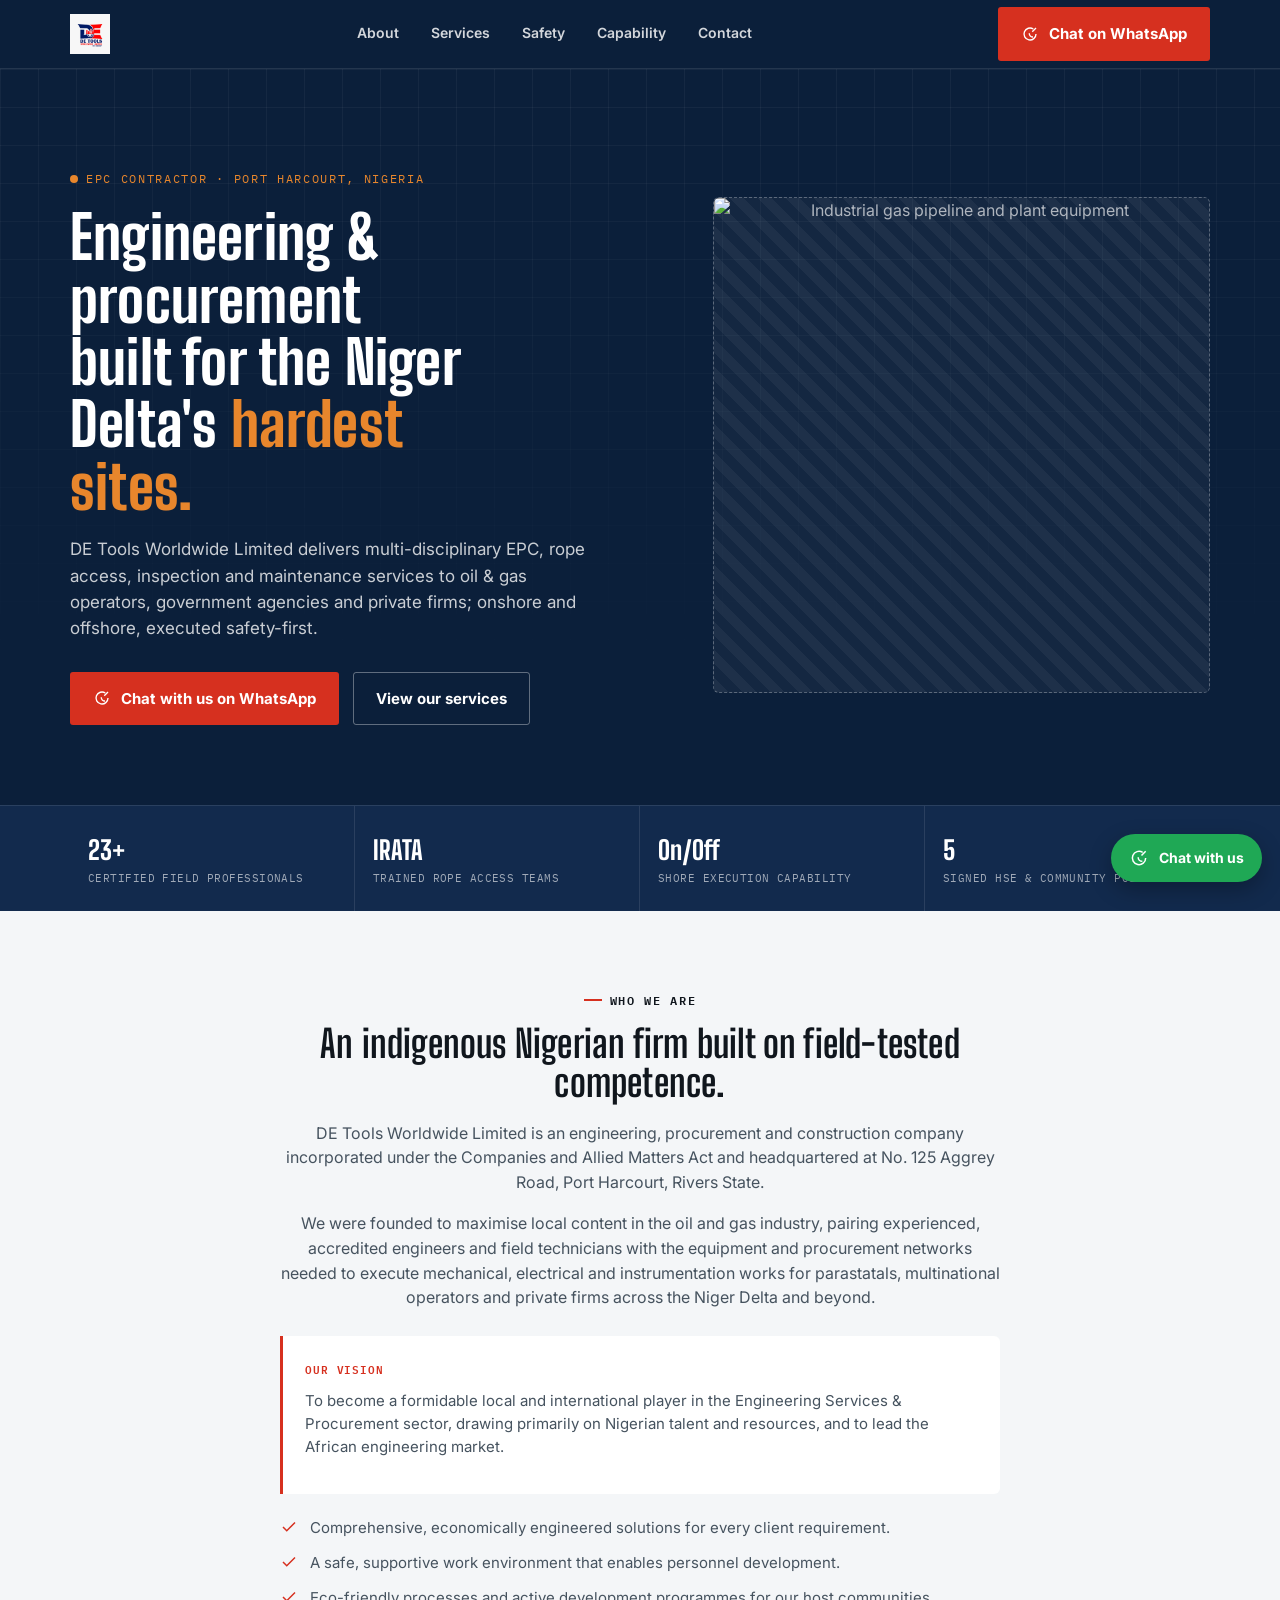
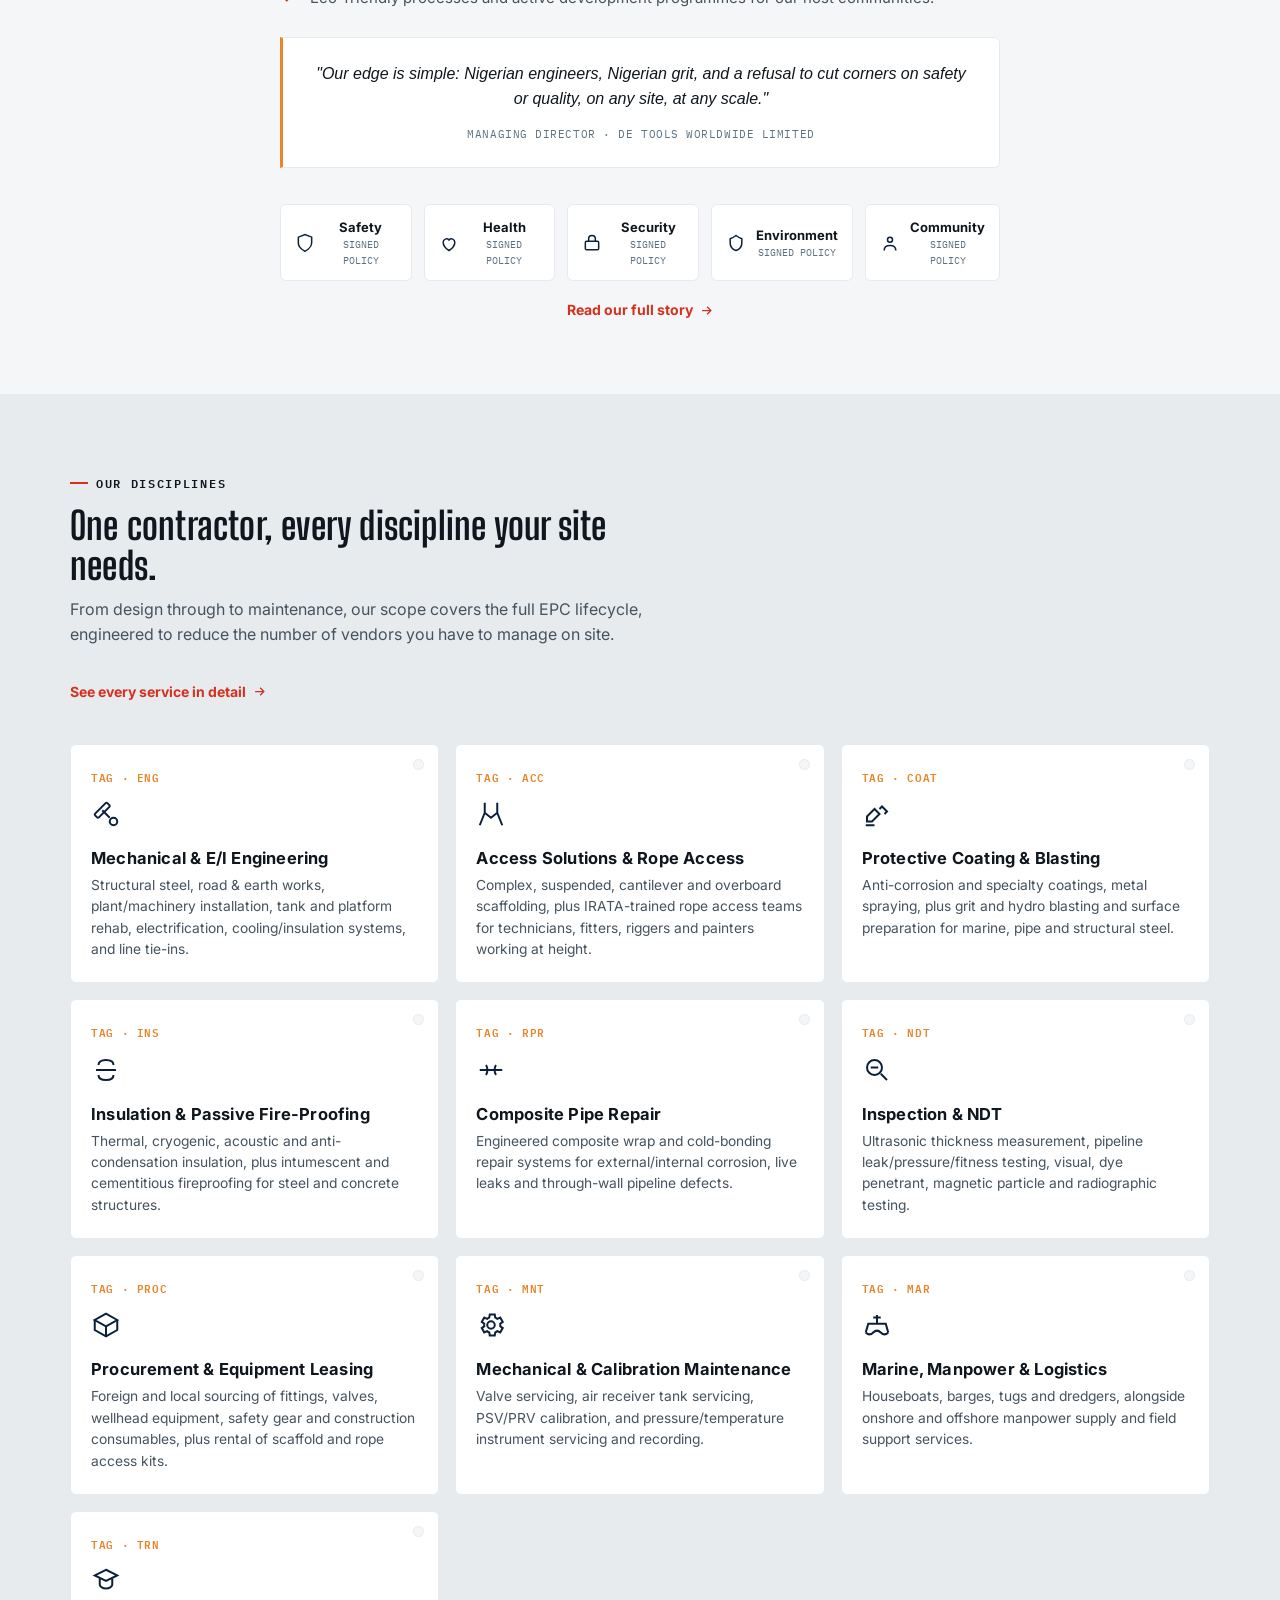
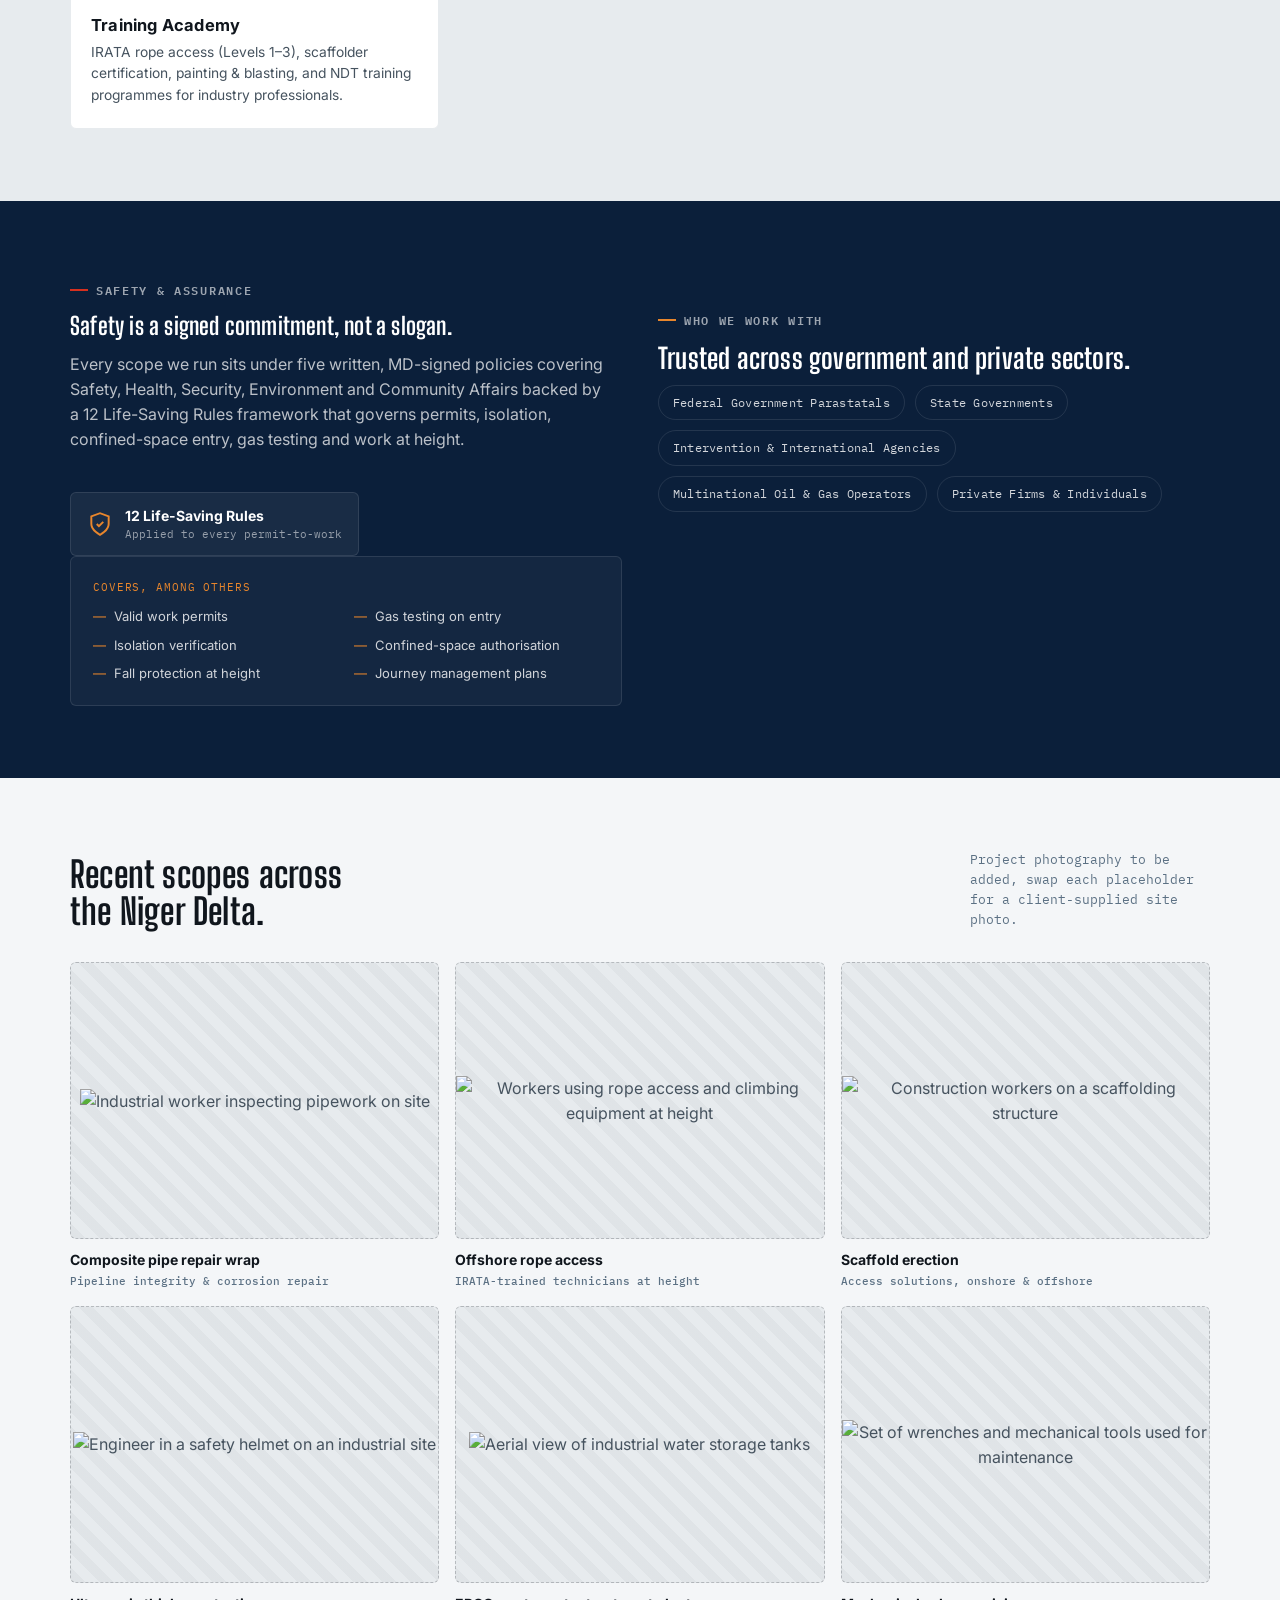
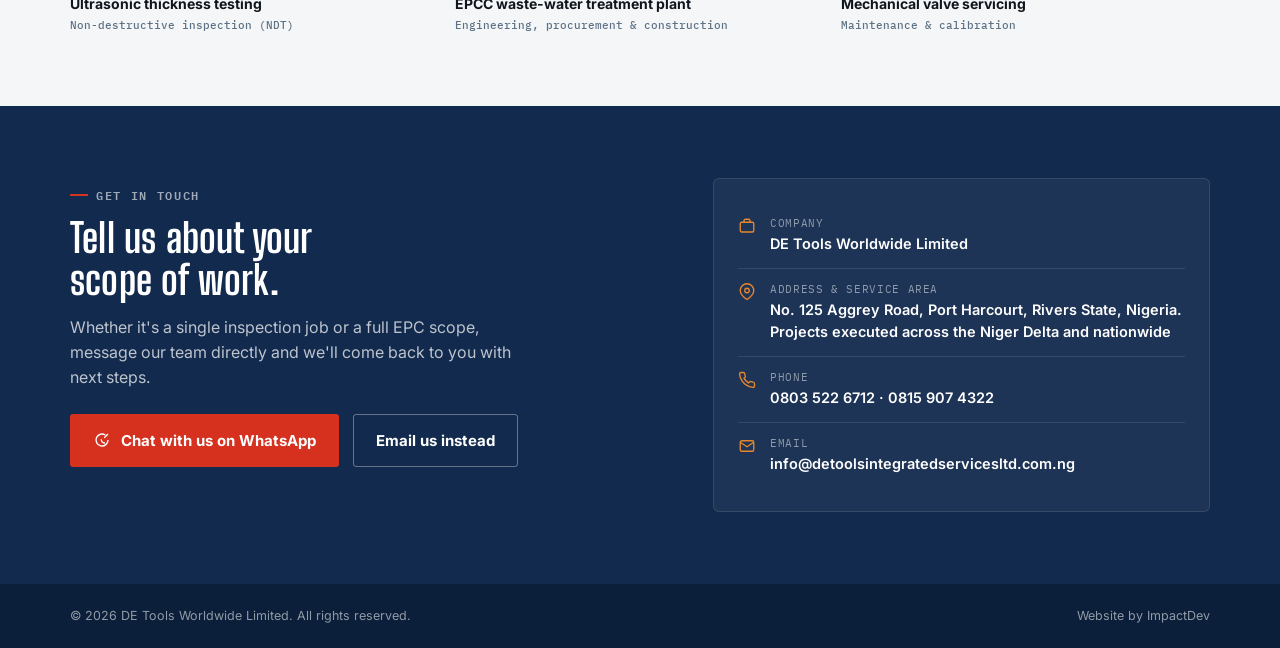
==== commit 2ff88ba5: "removed the word civil" ====
--- a/index.html
+++ b/index.html
@@ -31,6 +31,16 @@
 <meta name="twitter:title" content="DE Tools Worldwide Limited | Engineering, Procurement & Construction">
 <meta name="twitter:description" content="EPC contractor delivering engineering, procurement, construction, access solutions, inspection and maintenance to oil & gas operators across Nigeria.">
 <meta name="twitter:image" content="https://images.pexels.com/photos/3229014/pexels-photo-3229014.jpeg?auto=compress&cs=tinysrgb&w=1200">
+
+  <!-- ══════════════════════════════════════════
+       FAVICON / ICONS
+       Replace hrefs with your actual asset paths
+  ══════════════════════════════════════════ -->
+  <link rel="icon" type="image/png" sizes="32x32" href="/favicon-32x32.ico" />
+  <link rel="icon" type="image/png" sizes="16x16" href="/favicon-16x16.ico" />
+  <link rel="apple-touch-icon" sizes="180x180" href="/apple-touch-icon.png" />
+  <link rel="manifest" href="/site.webmanifest" />
+
 <script type="application/ld+json">
 {
   "@context": "https://schema.org",
@@ -65,7 +75,7 @@
 
     <nav class="primary-nav" aria-label="Primary">
       <a href="/about">About</a>
-      <a href="/services" class="is-active">Services</a>
+      <a href="/services">Services</a>
       <a href="#safety">Safety</a>
       <a href="#work">Capability</a>
       <a href="#contact">Contact</a>
@@ -150,7 +160,7 @@
             <span class="eyebrow">Who we are</span>
             <h2>An indigenous Nigerian firm built on field-tested competence.</h2>
             <p>DE Tools Worldwide Limited is an engineering, procurement and construction company incorporated under the Companies and Allied Matters Act and headquartered at No. 125 Aggrey Road, Port Harcourt, Rivers State.</p>
-            <p>We were founded to maximise local content in the oil and gas industry, pairing experienced, accredited engineers and field technicians with the equipment and procurement networks needed to execute civil, mechanical, electrical and instrumentation works for parastatals, multinational operators and private firms across the Niger Delta and beyond.</p>
+            <p>We were founded to maximise local content in the oil and gas industry, pairing experienced, accredited engineers and field technicians with the equipment and procurement networks needed to execute mechanical, electrical and instrumentation works for parastatals, multinational operators and private firms across the Niger Delta and beyond.</p>
      
             <div class="vision-box">
               <span class="tag">Our vision</span>
@@ -207,7 +217,7 @@
       <div class="svc-card reveal">
         <span class="svc-tagcode">Tag · ENG</span>
         <svg class="svc-icon" viewBox="0 0 24 24" fill="none" stroke="currentColor" stroke-width="1.6"><path d="M14.7 6.3a1 1 0 0 0 0-1.4l-1.6-1.6a1 1 0 0 0-1.4 0L3.3 11.7a1 1 0 0 0 0 1.4l1.6 1.6a1 1 0 0 0 1.4 0L14.7 6.3Z"/><path d="M9 9l6 6"/><circle cx="18" cy="18" r="3"/></svg>
-        <h3>Civil, Mechanical &amp; E/I Engineering</h3>
+        <h3>Mechanical &amp; E/I Engineering</h3>
         <p>Structural steel, road &amp; earth works, plant/machinery installation, tank and platform rehab, electrification, cooling/insulation systems, and line tie-ins.</p>
       </div>
 
